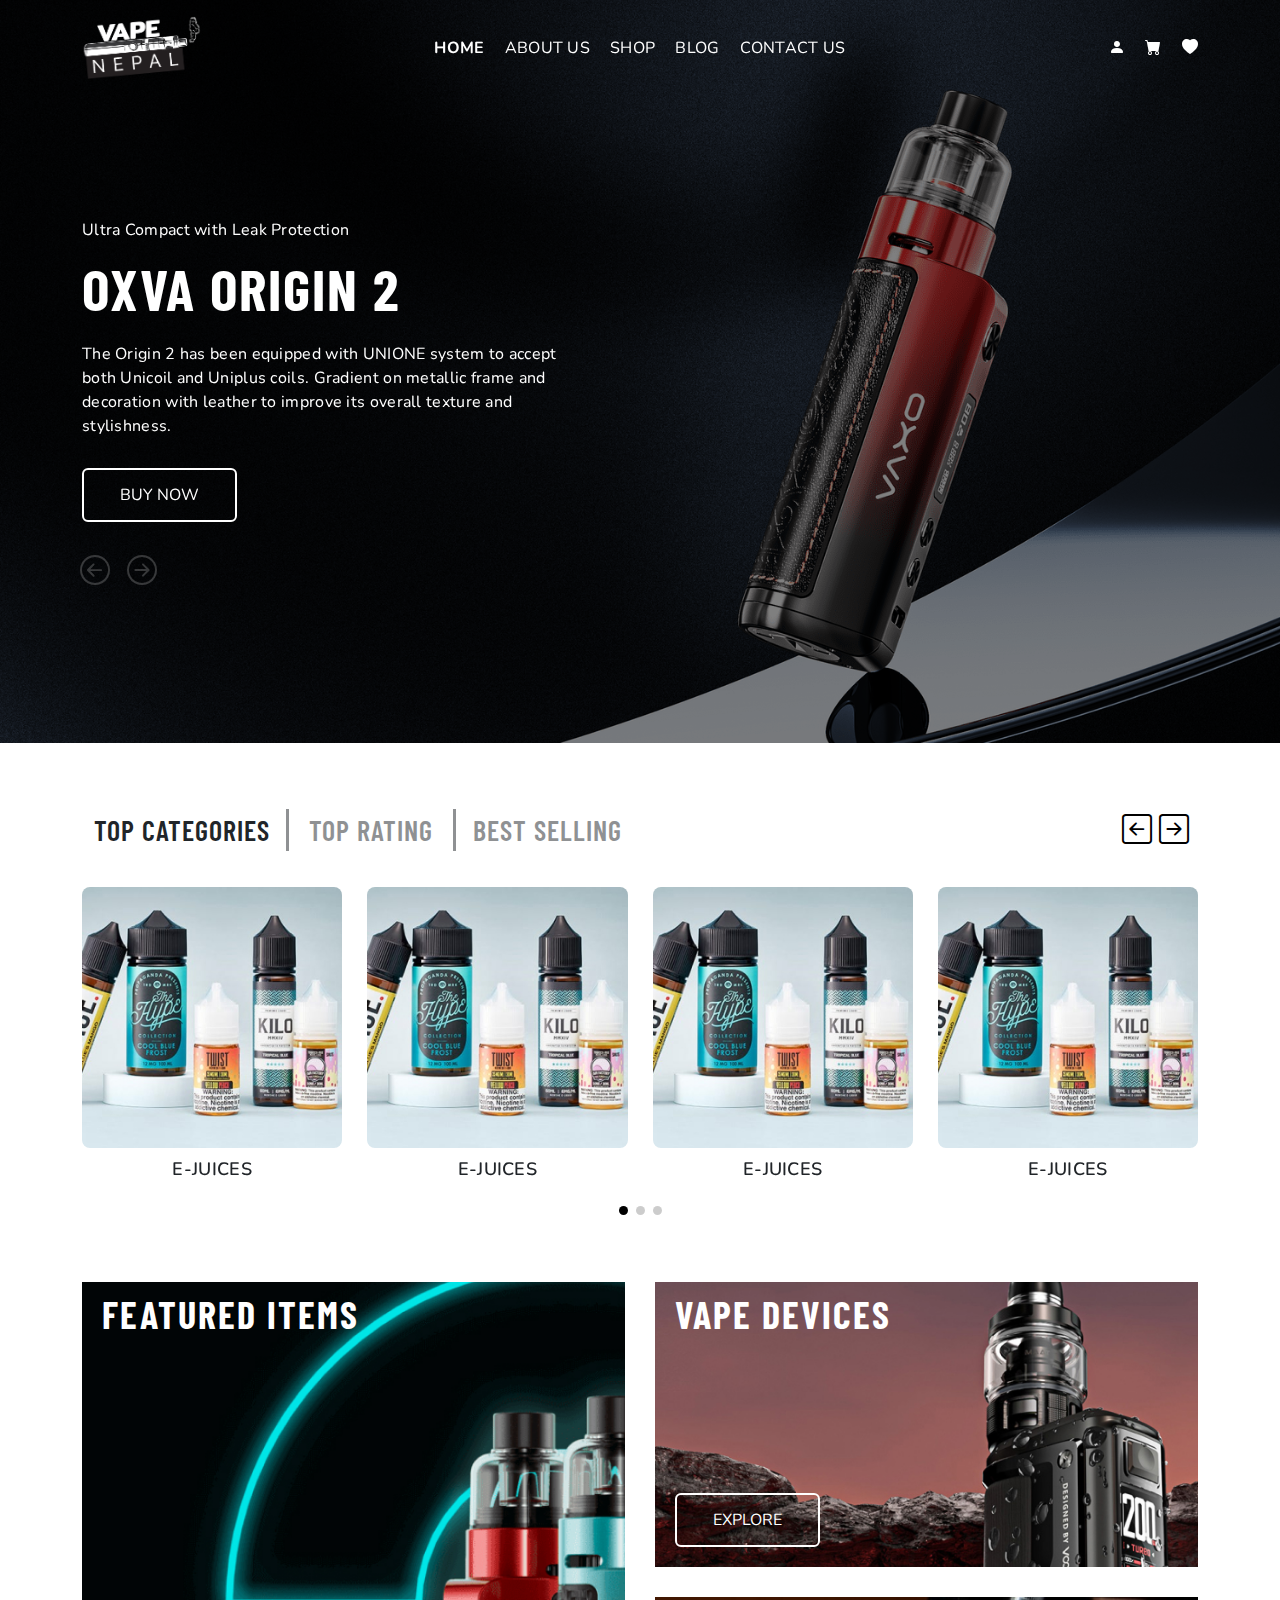
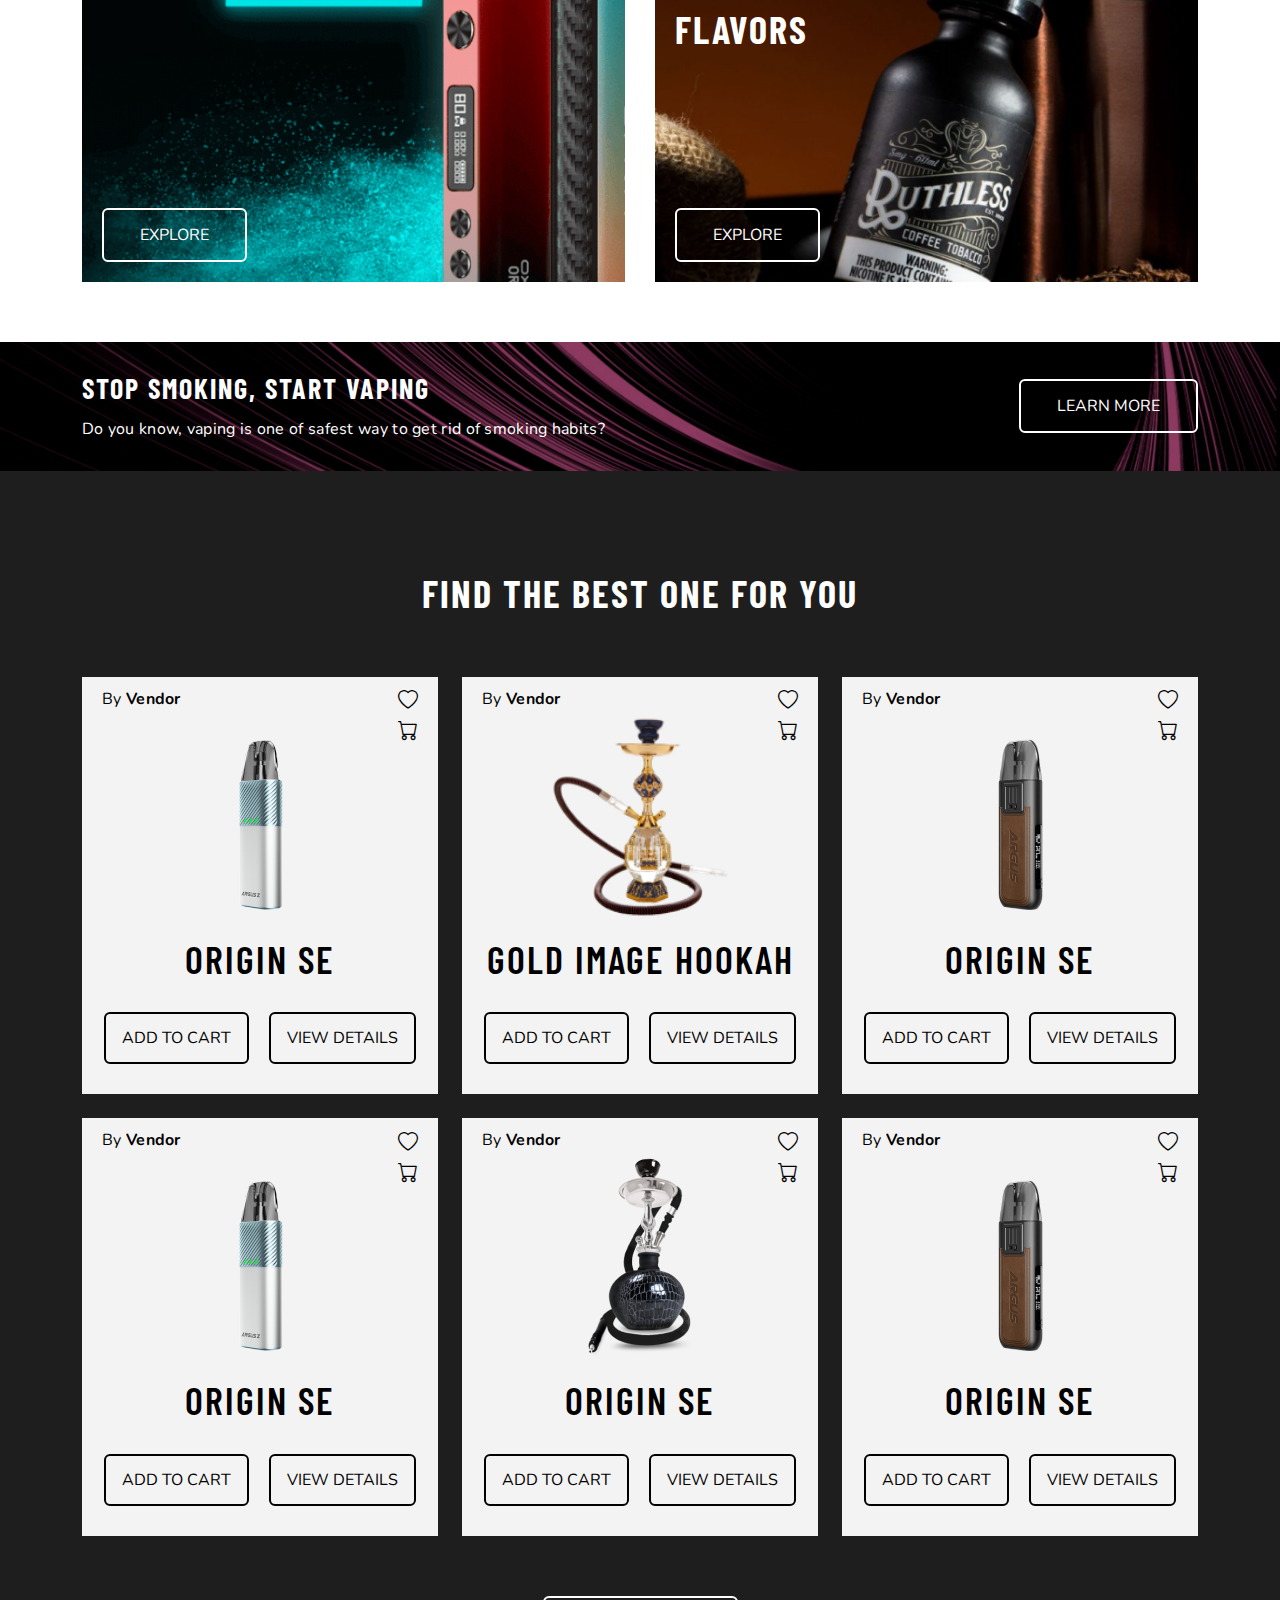
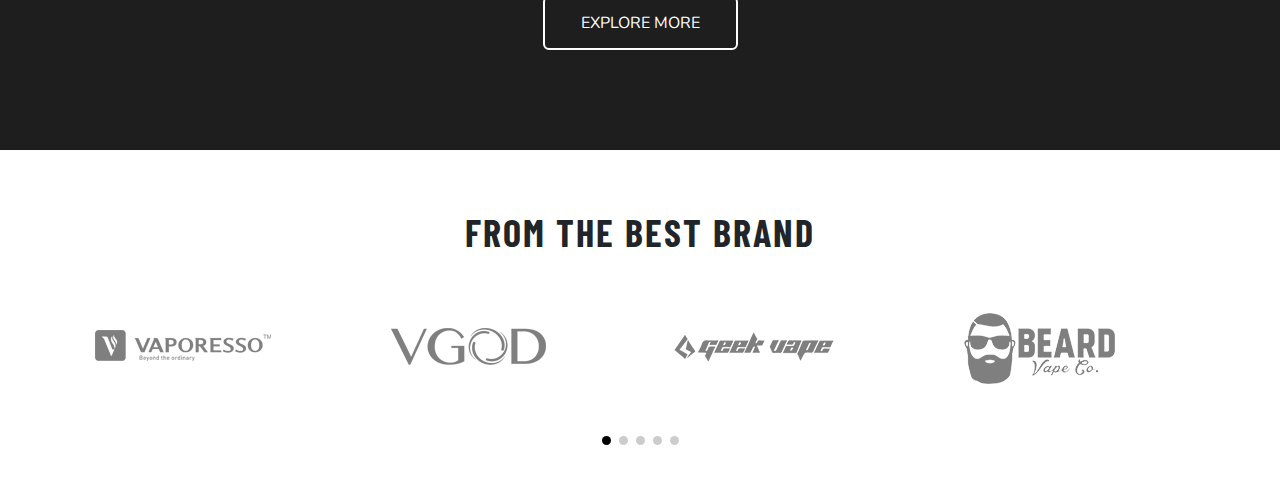
==== index.html @ 31787ed6 "[Add] Brands" ====
<!DOCTYPE html>
<html lang="en">

<head>
    <meta charset="UTF-8" />
    <meta http-equiv="X-UA-Compatible" content="IE=edge" />
    <meta name="viewport" content="width=device-width, initial-scale=1.0" />
    <title>Sisha - Home</title>

    <!-- Bootstrap CSS -->
    <link rel="stylesheet" href="/assets/css/bootstrap/bootstrap.min.css" />
    <!-- Bootsrap Icon -->
    <link rel="stylesheet" href="https://cdn.jsdelivr.net/npm/bootstrap-icons@1.10.2/font/bootstrap-icons.css" />
    <!-- Swiper Js -->
    <link rel="stylesheet" href="https://cdn.jsdelivr.net/npm/swiper/swiper-bundle.min.css" />
    <!-- Barlow Condensed Font -->
    <link href="https://fonts.googleapis.com/css2?family=Barlow+Condensed:wght@400;500;600;700;800&display=swap" rel="stylesheet" />
    <!-- Nunit Font -->
    <link href="https://fonts.googleapis.com/css2?family=Nunito:wght@400;500;600;700&display=swap" rel="stylesheet" />
    <!-- Custom CSS -->
    <link rel="stylesheet" href="/assets/css/styles.css" />
</head>

<body>
    <header>
        <section class="navbar-section">
            <div class="container">
                <div class="row navbar-section__row">
                    <div class="col-lg-3 navbar-section__logo">
                        <a href="index.html">
                            <img class="img-fluid" src="/assets/img/logo.png" alt="Sisha Logo" />
                        </a>
                    </div>
                    <!-- menu -->
                    <div class="hamburger">
                        <a class="hamburger-menu" href="javascript:void(0)"></a>
                    </div>
                    <div class="col-lg-6 navbar-section__menu d-none">
                        <ul class="list-unstyled navbar-section__menu--lists">
                            <li class="active">
                                <a href="">home</a>
                            </li>
                            <li>
                                <a href="">about us</a>
                            </li>
                            <li>
                                <a href="">shop</a>
                            </li>
                            <li>
                                <a href="">blog</a>
                            </li>
                            <li>
                                <a href="">contact us</a>
                            </li>
                        </ul>
                    </div>
                    <div class="col-lg-3 navbar-section__icons d-none">
                        <ul class="list-unstyled navbar-section__icons--lists">
                            <li>
                                <a href="">
                                    <i class="bi bi-person-fill"></i>
                                </a>
                            </li>
                            <li>
                                <a href="">
                                    <i class="bi bi-cart-fill"></i>
                                </a>
                            </li>
                            <li>
                                <a href="">
                                    <i class="bi bi-heart-fill"></i>
                                </a>
                            </li>
                        </ul>
                    </div>
                </div>
            </div>
        </section>
    </header>

    <main>
        <!-- Carousel -->
        <section class="carousel">
            <div class="swiper carousel-section">
                <div class="swiper-wrapper">
                    <div class="swiper-slide">
                        <div class="carousel-section__items">
                            <img src="/assets/img/vaping.jpg" alt="carousel-1" />
                            <div class="container">
                                <div class="carousel-section__items--content">
                                    <p class="carousel-section__items--stitle">Ultra Compact with Leak Protection</p>
                                    <h1>OXVA ORIGIN 2</h1>
                                    <p class="carousel-section__items--sparagraph">The Origin 2 has been equipped with UNIONE system to accept both Unicoil and Uniplus coils. Gradient on metallic frame and decoration with leather to improve its overall texture and stylishness.</p>
                                    <a href="">
                                        <button class="btn secondary-button">buy now</button>
                                    </a>

                                    <div class="carousel-section__items--navigation">
                                        <div class="swiper-button-prev carousel-button-prev">
                                            <i class="bi bi-arrow-left-circle"></i>
                                        </div>
                                        <div class="swiper-button-next carousel-button-next">
                                            <i class="bi bi-arrow-right-circle"></i>
                                        </div>
                                    </div>
                                </div>
                            </div>
                        </div>
                    </div>
                    <div class="swiper-slide">
                        <div class="carousel-section__items">
                            <img src="/assets/img/vape-1.jpg" alt="carousel-1" />
                            <div class="container">
                                <div class="carousel-section__items--content">
                                    <p class="carousel-section__items--stitle">Ultra Compact with Leak Protection</p>
                                    <h1>OXVA ORIGIN 2</h1>
                                    <p class="carousel-section__items--sparagraph">The Origin 2 has been equipped with UNIONE system to accept both Unicoil and Uniplus coils. Gradient on metallic frame and decoration with leather to improve its overall texture and stylishness.</p>
                                    <a href="">
                                        <button class="btn secondary-button">buy now</button>
                                    </a>

                                    <div class="carousel-section__items--navigation">
                                        <div class="swiper-button-prev carousel-button-prev">
                                            <i class="bi bi-arrow-left-circle"></i>
                                        </div>
                                        <div class="swiper-button-next carousel-button-next">
                                            <i class="bi bi-arrow-right-circle"></i>
                                        </div>
                                    </div>
                                </div>
                            </div>
                        </div>
                    </div>
                    <div class="swiper-slide">
                        <div class="carousel-section__items">
                            <img src="/assets/img/vape-2.jpg" alt="carousel-1" />
                            <div class="container">
                                <div class="carousel-section__items--content">
                                    <p class="carousel-section__items--stitle">Ultra Compact with Leak Protection</p>
                                    <h1>OXVA ORIGIN 2</h1>
                                    <p class="carousel-section__items--sparagraph">The Origin 2 has been equipped with UNIONE system to accept both Unicoil and Uniplus coils. Gradient on metallic frame and decoration with leather to improve its overall texture and stylishness.</p>
                                    <a href="">
                                        <button class="btn secondary-button">buy now</button>
                                    </a>

                                    <div class="carousel-section__items--navigation">
                                        <div class="swiper-button-prev carousel-button-prev">
                                            <i class="bi bi-arrow-left-circle"></i>
                                        </div>
                                        <div class="swiper-button-next carousel-button-next">
                                            <i class="bi bi-arrow-right-circle"></i>
                                        </div>
                                    </div>
                                </div>
                            </div>
                        </div>
                    </div>
                </div>
            </div>
        </section>
        <!-- Categories -->
        <section class="categories">
            <div class="container">
                <div class="row categories__items">
                    <div class="categories__items--title-navigation">
                        <div class="categories__items--title">
                            <button class="btn top-category active-category" type="button" data-bs-target="#collapseTopCategory" aria-expanded="true" aria-controls="collapseTopCategory">top categories</button>
                            <button class="btn top-rating inactive-category" type="button" data-bs-target="#collapseTopRating" aria-expanded="true" aria-controls="collapseTopRating">top rating</button>
                            <button class="btn best-selling inactive-category" type="button" data-bs-target="#collapseBestSelling" aria-expanded="true" aria-controls="collapseBestSelling">best selling</button>
                        </div>
                        <div class="categories__items--navigation">
                            <div class="swiper-button-prev categories-button-prev" tabindex="-1">
                                <i class="bi bi-arrow-left-square"></i>
                            </div>
                            <div class="swiper-button-next categories-button-next">
                                <i class="bi bi-arrow-right-square"></i>
                            </div>
                        </div>
                    </div>
                    <div class="categories__items--content">
                        <div class="collapse show" id="collapseTopCategory">
                            <div class="swiper top-category__carousel">
                                <div class="swiper-wrapper">
                                    <div class="swiper-slide">
                                        <div class="top-category__carousel--content">
                                            <img src="/assets/img/e-juices.jpg" alt="" class="img-fluid" />
                                            <p class="category-title">E-Juices</p>
                                        </div>
                                    </div>
                                    <div class="swiper-slide">
                                        <div class="top-category__carousel--content">
                                            <img src="/assets/img/e-juices.jpg" alt="" class="img-fluid" />
                                            <p class="category-title">E-Juices</p>
                                        </div>
                                    </div>
                                    <div class="swiper-slide">
                                        <div class="top-category__carousel--content">
                                            <img src="/assets/img/e-juices.jpg" alt="" class="img-fluid" />
                                            <p class="category-title">E-Juices</p>
                                        </div>
                                    </div>
                                    <div class="swiper-slide">
                                        <div class="top-category__carousel--content">
                                            <img src="/assets/img/e-juices.jpg" alt="" class="img-fluid" />
                                            <p class="category-title">E-Juices</p>
                                        </div>
                                    </div>
                                    <div class="swiper-slide">
                                        <div class="top-category__carousel--content">
                                            <img src="/assets/img/e-juices.jpg" alt="" class="img-fluid" />
                                            <p class="category-title">E-Juices</p>
                                        </div>
                                    </div>
                                    <div class="swiper-slide">
                                        <div class="top-category__carousel--content">
                                            <img src="/assets/img/e-juices.jpg" alt="" class="img-fluid" />
                                            <p class="category-title">E-Juices</p>
                                        </div>
                                    </div>
                                </div>
                                <div class="categories__pagination text-center"></div>
                            </div>
                        </div>
                        <div class="collapse" id="collapseTopRating">
                            <div class="swiper top-category__carousel">
                                <div class="swiper-wrapper">
                                    <div class="swiper-slide">
                                        <div class="top-category__carousel--content">
                                            <img src="/assets/img/e-juices.jpg" alt="" class="img-fluid" />
                                            <p class="category-title">E-Juices</p>
                                        </div>
                                    </div>
                                    <div class="swiper-slide">
                                        <div class="top-category__carousel--content">
                                            <img src="/assets/img/e-juices.jpg" alt="" class="img-fluid" />
                                            <p class="category-title">E-Juices</p>
                                        </div>
                                    </div>
                                    <div class="swiper-slide">
                                        <div class="top-category__carousel--content">
                                            <img src="/assets/img/e-juices.jpg" alt="" class="img-fluid" />
                                            <p class="category-title">E-Juices</p>
                                        </div>
                                    </div>
                                    <div class="swiper-slide">
                                        <div class="top-category__carousel--content">
                                            <img src="/assets/img/e-juices.jpg" alt="" class="img-fluid" />
                                            <p class="category-title">E-Juices</p>
                                        </div>
                                    </div>
                                    <div class="swiper-slide">
                                        <div class="top-category__carousel--content">
                                            <img src="/assets/img/e-juices.jpg" alt="" class="img-fluid" />
                                            <p class="category-title">E-Juices</p>
                                        </div>
                                    </div>
                                    <div class="swiper-slide">
                                        <div class="top-category__carousel--content">
                                            <img src="/assets/img/e-juices.jpg" alt="" class="img-fluid" />
                                            <p class="category-title">E-Juices</p>
                                        </div>
                                    </div>
                                </div>
                                <div class="categories__pagination text-center"></div>
                            </div>
                        </div>
                        <div class="collapse" id="collapseBestSelling">
                            <div class="swiper top-category__carousel">
                                <div class="swiper-wrapper">
                                    <div class="swiper-slide">
                                        <div class="top-category__carousel--content">
                                            <img src="/assets/img/e-juices.jpg" alt="" class="img-fluid" />
                                            <p class="category-title">E-Juices</p>
                                        </div>
                                    </div>
                                    <div class="swiper-slide">
                                        <div class="top-category__carousel--content">
                                            <img src="/assets/img/e-juices.jpg" alt="" class="img-fluid" />
                                            <p class="category-title">E-Juices</p>
                                        </div>
                                    </div>
                                    <div class="swiper-slide">
                                        <div class="top-category__carousel--content">
                                            <img src="/assets/img/e-juices.jpg" alt="" class="img-fluid" />
                                            <p class="category-title">E-Juices</p>
                                        </div>
                                    </div>
                                    <div class="swiper-slide">
                                        <div class="top-category__carousel--content">
                                            <img src="/assets/img/e-juices.jpg" alt="" class="img-fluid" />
                                            <p class="category-title">E-Juices</p>
                                        </div>
                                    </div>
                                    <div class="swiper-slide">
                                        <div class="top-category__carousel--content">
                                            <img src="/assets/img/e-juices.jpg" alt="" class="img-fluid" />
                                            <p class="category-title">E-Juices</p>
                                        </div>
                                    </div>
                                    <div class="swiper-slide">
                                        <div class="top-category__carousel--content">
                                            <img src="/assets/img/e-juices.jpg" alt="" class="img-fluid" />
                                            <p class="category-title">E-Juices</p>
                                        </div>
                                    </div>
                                </div>
                                <div class="categories__pagination text-center"></div>
                            </div>
                        </div>
                    </div>
                </div>
            </div>
        </section>
        <!-- Options -->
        <section class="options">
            <div class="container">
                <div class="options__content">
                    <div class="options__content--featured options__content--item">
                        <img class="img-fluid" src="/assets/img/featured.jpg" alt="" />
                        <div class="options__content--item-top">
                            <h2>featured items</h2>
                        </div>
                        <div class="options__content--item-bottom">
                            <a href="">
                                <button class="btn secondary-button">Explore</button>
                            </a>
                        </div>
                    </div>
                    <div class="options__content--device options__content--item">
                        <img class="img-fluid" src="/assets/img/device.jpg" alt="" />
                        <div class="options__content--item-top">
                            <h2>vape devices</h2>
                        </div>
                        <div class="options__content--item-bottom">
                            <a href="">
                                <button class="btn secondary-button">Explore</button>
                            </a>
                        </div>
                    </div>
                    <div class="options__content--flavors options__content--item">
                        <img class="img-fluid" src="/assets/img/falvors.jpg" alt="" />
                        <div class="options__content--item-top">
                            <h2>flavors</h2>
                        </div>
                        <div class="options__content--item-bottom">
                            <a href="">
                                <button class="btn secondary-button">Explore</button>
                            </a>
                        </div>
                    </div>
                </div>
            </div>
        </section>
        <!-- Banner -->
        <section class="banner">
            <div class="container">
                <div class="row">
                    <div class="col-lg-8 banner__content--items">
                        <h3 class="banner__content--items-h3">stop smoking, start vaping</h3>
                        <p class="banner__content--items-p">Do you know, vaping is one of safest way to get rid of smoking habits? </p>
                    </div>
                    <div class="col-lg-4 banner__content--items banner__content--button">
                        <a class="banner__content--button-link" href="">
                            <button class="btn secondary-button">Learn More</button>
                        </a>
                    </div>
                </div>
            </div>
        </section>
        <!-- Best -->
        <section class="best">
            <div class="container">
                <div class="row">
                    <div class="best__header text-center">
                        <h2>find the best one for you</h2>
                    </div>
                </div>
                <div class="row best__content">
                    <div class="col-lg-4 col-md-6">
                        <div class="best__item">
                            <div class="best__item--top">
                                <div class="best__item--top-left">
                                    <p>By <a href=""><b>Vendor</b></a></p>
                                </div>
                                <div class="best__item--top-right">
                                    <i class="bi bi-heart"></i>
                                    <i class="bi bi-cart"></i>
                                </div>
                            </div>
                            <a href="">
                                <img class="img-fluid" src="/assets/img/origin-se.png" alt="">
                            </a>
                            <div class="best__item--title">
                                <h2>Origin Se</h2>
                            </div>
                            <div class="best__item--buttons">
                                <a href="">
                                    <button class="btn primary-button">Add to Cart</button>
                                </a>
                                <a href="">
                                    <button class="btn primary-button">View Details</button>
                                </a>
                            </div>
                        </div>
                    </div>
                    <div class="col-lg-4 col-md-6">
                        <div class="best__item">
                            <div class="best__item--top">
                                <div class="best__item--top-left">
                                    <p>By <a href=""><b>Vendor</b></a></p>
                                </div>
                                <div class="best__item--top-right">
                                    <i class="bi bi-heart"></i>
                                    <i class="bi bi-cart"></i>
                                </div>
                            </div>
                            <a href="">
                                <img class="img-fluid" src="/assets/img/gold.png" alt="">
                            </a>
                            <div class="best__item--title">
                                <h2>Gold Image Hookah</h2>
                            </div>
                            <div class="best__item--buttons">
                                <a href="">
                                    <button class="btn primary-button">Add to Cart</button>
                                </a>
                                <a href="">
                                    <button class="btn primary-button">View Details</button>
                                </a>
                            </div>
                        </div>
                    </div>
                    <div class="col-lg-4 col-md-6">
                        <div class="best__item">
                            <div class="best__item--top">
                                <div class="best__item--top-left">
                                    <p>By <a href=""><b>Vendor</b></a></p>
                                </div>
                                <div class="best__item--top-right">
                                    <i class="bi bi-heart"></i>
                                    <i class="bi bi-cart"></i>
                                </div>
                            </div>
                            <a href="">
                                <img class="img-fluid" src="/assets/img/se.png" alt="">
                            </a>
                            <div class="best__item--title">
                                <h2>Origin Se</h2>
                            </div>
                            <div class="best__item--buttons">
                                <a href="">
                                    <button class="btn primary-button">Add to Cart</button>
                                </a>
                                <a href="">
                                    <button class="btn primary-button">View Details</button>
                                </a>
                            </div>
                        </div>
                    </div>
                    <div class="col-lg-4 col-md-6">
                        <div class="best__item">
                            <div class="best__item--top">
                                <div class="best__item--top-left">
                                    <p>By <a href=""><b>Vendor</b></a></p>
                                </div>
                                <div class="best__item--top-right">
                                    <i class="bi bi-heart"></i>
                                    <i class="bi bi-cart"></i>
                                </div>
                            </div>
                            <a href="">
                                <img class="img-fluid" src="/assets/img/origin-se.png" alt="">
                            </a>
                            <div class="best__item--title">
                                <h2>Origin Se</h2>
                            </div>
                            <div class="best__item--buttons">
                                <a href="">
                                    <button class="btn primary-button">Add to Cart</button>
                                </a>
                                <a href="">
                                    <button class="btn primary-button">View Details</button>
                                </a>
                            </div>
                        </div>
                    </div>
                    <div class="col-lg-4 col-md-6">
                        <div class="best__item">
                            <div class="best__item--top">
                                <div class="best__item--top-left">
                                    <p>By <a href=""><b>Vendor</b></a></p>
                                </div>
                                <div class="best__item--top-right">
                                    <i class="bi bi-heart"></i>
                                    <i class="bi bi-cart"></i>
                                </div>
                            </div>
                            <a href="">
                                <img class="img-fluid" src="/assets/img/skin.png" alt="">
                            </a>
                            <div class="best__item--title">
                                <h2>Origin Se</h2>
                            </div>
                            <div class="best__item--buttons">
                                <a href="">
                                    <button class="btn primary-button">Add to Cart</button>
                                </a>
                                <a href="">
                                    <button class="btn primary-button">View Details</button>
                                </a>
                            </div>
                        </div>
                    </div>
                    <div class="col-lg-4 col-md-6">
                        <div class="best__item">
                            <div class="best__item--top">
                                <div class="best__item--top-left">
                                    <p>By <a href=""><b>Vendor</b></a></p>
                                </div>
                                <div class="best__item--top-right">
                                    <i class="bi bi-heart"></i>
                                    <i class="bi bi-cart"></i>
                                </div>
                            </div>
                            <a href="">
                                <img class="img-fluid" src="/assets/img/se.png" alt="">
                            </a>
                            <div class="best__item--title">
                                <h2>Origin Se</h2>
                            </div>
                            <div class="best__item--buttons">
                                <a href="">
                                    <button class="btn primary-button">Add to Cart</button>
                                </a>
                                <a href="">
                                    <button class="btn primary-button">View Details</button>
                                </a>
                            </div>
                        </div>
                    </div>
                </div>
                <div class="row">
                    <div class="best__button text-center">
                        <a href="">
                            <button class="btn secondary-button">Explore More</button>
                        </a>
                    </div>
                </div>
            </div>
        </section>
        <!-- Brands -->
        <section class="brands">
            <div class="container">
                <div class="brands__title text-center">
                    <h2>From the best brand</h2>
                </div>
                <div class="swiper brandsList">
                    <div class="swiper-wrapper">
                        <div class="swiper-slide">
                            <div class="brands__content--logo">
                                <img class="img-fluid" src="/assets/img/vaporesso.png" alt="">
                            </div>
                        </div>
                        <div class="swiper-slide">
                            <div class="brands__content--logo">
                                <img class="img-fluid" src="/assets/img/vgod.png" alt="">
                            </div>
                        </div>
                        <div class="swiper-slide">
                            <div class="brands__content--logo">
                                <img class="img-fluid" src="/assets/img/geekvape.png" alt="">
                            </div>
                        </div>
                        <div class="swiper-slide">
                            <div class="brands__content--logo">
                                <img class="img-fluid" src="/assets/img/beard-vape.png" alt="">
                            </div>
                        </div>
                        <div class="swiper-slide">
                            <div class="brands__content--logo">
                                <img class="img-fluid" src="/assets/img/vaporesso.png" alt="">
                            </div>
                        </div>
                        <div class="swiper-slide">
                            <div class="brands__content--logo">
                                <img class="img-fluid" src="/assets/img/vgod.png" alt="">
                            </div>
                        </div>
                        <div class="swiper-slide">
                            <div class="brands__content--logo">
                                <img class="img-fluid" src="/assets/img/geekvape.png" alt="">
                            </div>
                        </div>
                        <div class="swiper-slide">
                            <div class="brands__content--logo">
                                <img class="img-fluid" src="/assets/img/beard-vape.png" alt="">
                            </div>
                        </div>
                    </div>
                    <div class="swiper-pagination brands__pagination"></div>
                </div>
            </div>
        </section>
    </main>

    <footer></footer>

    <!-- Bootstrap Js -->
    <script src="/assets/js/bootstrap/bootstrap.bundle.min.js"></script>
    <!-- Swiper JS -->
    <script src="https://cdn.jsdelivr.net/npm/swiper/swiper-bundle.min.js"></script>
    <!-- Custom Js -->
    <script>
        // Carousel JS
        var swiper = new Swiper(".carousel-section", {
            spaceBetween: 0,
            loop: true,
            autoplay: {
                delay: 2500,
                disableOnInteraction: false,
            },
            navigation: {
                nextEl: ".carousel-button-next",
                prevEl: ".carousel-button-prev",
            },
            pagination: {
                el: ".swiper-pagination",
                clickable: true,
            },
        });
        // Collapse JS
        const topCategory = document.querySelector(".top-category");
        const topRating = document.querySelector(".top-rating");
        const bestSelling = document.querySelector(".best-selling");
        const collapseTopCategory = document.getElementById("collapseTopCategory");
        const collapseTopRating = document.getElementById("collapseTopRating");
        const collapseBestSelling = document.getElementById("collapseBestSelling");
        topCategory.addEventListener("click", () => {
            [collapseTopRating, collapseBestSelling].forEach((item) => {
                item.classList.remove("show");
            });
            collapseTopCategory.classList.add("show");
            topCategory.classList.add("active-category");
            topCategory.classList.remove("inactive-category");
            [topRating, bestSelling].forEach((item) => {
                item.classList.remove("active-category");
                item.classList.add("inactive-category");
            });
        });
        topRating.addEventListener("click", () => {
            [collapseTopCategory, collapseBestSelling].forEach((item) => {
                item.classList.remove("show");
            });
            collapseTopRating.classList.add("show");
            topRating.classList.add("active-category");
            topRating.classList.remove("inactive-category");
            [topCategory, bestSelling].forEach((item) => {
                item.classList.remove("active-category");
                item.classList.add("inactive-category");
            });
        });
        bestSelling.addEventListener("click", () => {
            [collapseTopCategory, collapseTopRating].forEach((item) => {
                item.classList.remove("show");
            });
            collapseBestSelling.classList.add("show");
            bestSelling.classList.add("active-category");
            bestSelling.classList.remove("inactive-category");
            [topCategory, topRating].forEach((item) => {
                item.classList.remove("active-category");
                item.classList.add("inactive-category");
            });
        });
        // Category Carosuel JS
        var swiper = new Swiper(".top-category__carousel", {
            slidesPerView: 1,
            spaceBetween: 25,
            pagination: {
                el: ".categories__pagination",
                clickable: true,
            },
            navigation: {
                nextEl: ".categories-button-next",
                prevEl: ".categories-button-prev",
            },
            breakpoints: {
                319: {
                    slidesPerView: 2,
                    spaceBetween: 20,
                },
                768: {
                    slidesPerView: 2,
                    spaceBetween: 25,
                },
                1024: {
                    slidesPerView: 3,
                    spaceBetween: 25,
                },
                1200: {
                    slidesPerView: 4,
                    spaceBetween: 25,
                },
            },
        });

        // Brand Carousel JS
        var swiper = new Swiper(".brandsList", {
            slidesPerView: 1,
            spaceBetween: 25,
            autoplay: {
                delay: 2500,
                disableOnInteraction: false,
            },
            pagination: {
                el: ".brands__pagination",
                clickable: true,
            },
            breakpoints: {
                319: {
                    slidesPerView: 2,
                    spaceBetween: 20,
                },
                768: {
                    slidesPerView: 2,
                    spaceBetween: 25,
                },
                1024: {
                    slidesPerView: 3,
                    spaceBetween: 25,
                },
                1200: {
                    slidesPerView: 4,
                    spaceBetween: 25,
                },
            },
        });
    </script>

    <!-- Navbar JS -->
    <script src="/assets/js/navbar.js"></script>
</body>

</html>

</html>
</script>

<!-- Navbar JS -->
<script src="/assets/js/navbar.js"></script>
</body>

</html>

</html>
---- assets/css/styles.css ----
:root {
    --primary-color: #000;
    --secondary-color: #fff;
    --background-color: #1E1E1E;
    /* font */
    --header-font: 'Barlow Condensed';
    --paragraph-font: 'Nunito';
    /* section */
    --section-gap: 100px 0px;
    /* button style */
    --primary-button--stroke: 2px solid var(--primary-color);
    --primary-button--color: var(--primary-color);
    --secondary-button--color: var(--secondary-color);
    --secondary-button--stroke: 2px solid var(--secondary-color);
    --button--background: transparent;
}

body {
    letter-spacing: 0.3px;
    font-family: var(--paragraph-font);
}

h1,
h2,
h3,
h4,
h5,
h6 {
    text-transform: uppercase;
    font-family: var(--header-font);
    margin: 0;
    font-weight: 700;
    letter-spacing: 2px;
}

h1 {
    font-size: 58px;
}

h2 {
    font-size: 38px;
}

a,
a:focus-visible {
    outline: 0;
    text-decoration: none;
}

p {
    margin: 0;
}

ul {
    margin: 0;
}

.btn,
.btn:active,
.btn:focus-visible {
    outline: 0;
    border: none;
}

.primary-button {
    padding: 13px 36px;
    text-transform: uppercase;
    border: var(--primary-button--stroke);
    color: var(--primary-button--color);
}

.primary-button:hover {
    background-color: var(--primary-color);
    color: var(--secondary-button--color);
    border: var(--primary-button--stroke);
}

@media(max-width: 767px) {
    .primary-button {
        padding: 7px 16px;
    }
}

.secondary-button {
    padding: 13px 36px;
    text-transform: uppercase;
    border: var(--secondary-button--stroke);
    color: var(--secondary-button--color);
}

.secondary-button:hover {
    background-color: var(--secondary-color);
    color: var(--primary-button--color);
    border: var(--secondary-button--stroke);
}

@media(max-width: 767px) {
    .secondary-button {
        padding: 7px 16px;
    }
}


/* navbar section */

.navbar-section {
    padding: 16px 0px;
    position: relative;
    z-index: 2;
}

.navbar-section .navbar-section__row a {
    color: var(--secondary-color);
    text-transform: uppercase;
}

.navbar-section .navbar-section__row a:hover {
    color: var(--secondary-color);
    text-transform: uppercase;
}

.navbar-section .navbar-section__row .navbar-section__menu,
.navbar-section__icons {
    margin: auto 0;
}

.navbar-section .navbar-section__row .navbar-section__menu .navbar-section__menu--lists,
.navbar-section__icons--lists {
    display: flex;
    column-gap: 20px;
}

.navbar-section .navbar-section__row .navbar-section__menu .navbar-section__menu--lists {
    justify-content: center;
}

.navbar-section .navbar-section__row .navbar-section__icons .navbar-section__icons--lists {
    justify-content: end;
}

.navbar-section .navbar-section__row .active a {
    font-weight: 700;
}

.navbar-section .navbar-section__row .navbar-section__logo img {
    max-width: 120px;
}

.hamburger {
    position: absolute;
    cursor: pointer;
}

.hamburger-menu {
    width: 30px;
    height: 3px;
    background-color: #fff;
    margin: auto 0;
    border-radius: 15px;
    z-index: 1000;
    cursor: pointer;
    transition: all 0.2s ease-in-out;
}

.hamburger-menu::before,
.hamburger-menu::after {
    content: '';
    width: 30px;
    height: 3px;
    background-color: #fff;
    position: absolute;
    border-radius: 15px;
    transition: 0.25s ease-in-out;
}

.hamburger-menu::before {
    transform: translateY(-9px);
}

.hamburger-menu::after {
    transform: translateY(9px);
}

.animate-menu {
    transition: all 0.2s ease-in-out;
    background-color: transparent;
}

.animate-menu::before {
    transform: rotate(-45deg);
}

.animate-menu::after {
    transform: rotate(45deg);
}

@media(max-width: 576px) {
    .hamburger {
        top: 23px;
        right: 0px;
        width: 55px;
        height: 40px;
    }
    .navbar-section .hamburger-menu {
        display: grid;
        position: relative;
        top: 18px;
    }
    .navbar-section .navbar-section__row .navbar-section__logo img {
        max-width: 100px;
    }
}

@media (min-width:577px) and (max-width:767px) {
    .hamburger {
        top: 23px;
        right: 70px;
        width: 55px;
        height: 40px;
    }
    .navbar-section .hamburger-menu {
        display: grid;
        position: relative;
        top: 18px;
    }
    .navbar-section .navbar-section__row .navbar-section__logo img {
        max-width: 125px;
    }
}

@media (min-width: 768px) and (max-width: 991px) {
    .hamburger {
        top: 23px;
        right: 100px;
        width: 55px;
        height: 40px;
    }
    .navbar-section .hamburger-menu {
        display: grid;
        position: relative;
        top: 18px;
    }
    .navbar-section .navbar-section__row .navbar-section__logo img {
        max-width: 150px;
    }
}

@media(min-width: 992px) and (max-width: 1399px) {
    .navbar-section .hamburger {
        display: none;
    }
    .navbar-section .navbar-section__row .navbar-section__menu,
    .navbar-section__icons {
        display: block !important;
    }
}

@media (min-width: 1400px) {
    .navbar-section .hamburger {
        display: none;
    }
    .navbar-section .navbar-section__row .navbar-section__menu,
    .navbar-section__icons {
        display: block !important;
    }
}


/* Carousel */

.carousel {
    margin-top: -103px;
    background-color: var(--primary-color);
}

.carousel .carousel-section .carousel-section__items {
    position: relative;
}

.carousel .carousel-section img {
    width: 100%;
    object-fit: cover;
    object-position: center;
    opacity: 0.5;
}

.carousel .carousel-section .carousel-section__items .carousel-section__items--content {
    top: 30%;
    color: #fff;
    max-width: 500px;
    position: absolute;
    line-height: 1.5;
}

.carousel .carousel-section .carousel-section__items .carousel-section__items--content h1 {
    padding: 12px 0px 18px;
}

.carousel .carousel-section .carousel-section__items .carousel-section__items--content .carousel-section__items--content--stitle,
.carousel-section__items--content--sparagraph {
    padding-right: 5px;
}

.carousel .carousel-section__items--sparagraph {
    padding-bottom: 30px;
}

.carousel .carousel-section .carousel-section__items--content .carousel-section__items--navigation {
    display: flex;
    column-gap: 20px;
}

.carousel .carousel-section .carousel-section__items--content .carousel-section__items--navigation .carousel-button-next,
.carousel-button-prev {
    position: relative;
    color: var(--secondary-color);
    opacity: 0.2;
    transition: all 0.2s ease-in-out;
}

.carousel .carousel-section .carousel-section__items--content .carousel-section__items--navigation .carousel-button-next:hover,
.carousel-button-prev:hover {
    opacity: 1;
    transition: all 0.2s ease-in-out;
}

.carousel .carousel-section .carousel-section__items--content .carousel-section__items--navigation .carousel-button-next::after,
.carousel-button-prev::after {
    content: '';
}

@media(max-width: 767px) {
    .carousel {
        margin-top: -100px;
    }
    .carousel .carousel-section img {
        height: 650px;
    }
    .carousel .carousel-section .carousel-section__items .carousel-section__items--content {
        top: 27%;
    }
    .carousel .carousel-section .carousel-section__items .carousel-section__items--content h1 {
        font-size: 38px;
    }
    .carousel .carousel-section .carousel-section__items .carousel-section__items--content a button {
        margin-top: 18px;
    }
    .carousel .carousel-section .carousel-section__items--content .carousel-section__items--navigation {
        margin-top: 30px;
    }
    .carousel .carousel-section .carousel-section__items--content .carousel-section__items--navigation .carousel-button-next,
    .carousel-button-prev {
        top: 15px;
        left: 0;
        font-size: 28px;
    }
}

@media(min-width: 768px) and (max-width: 991px) {
    .carousel {
        margin-top: -112px;
    }
    .carousel .carousel-section img {
        height: 700px;
    }
    .carousel .carousel-section .carousel-section__items .carousel-section__items--content {
        top: 27%;
    }
    .carousel .carousel-section .carousel-section__items--content .carousel-section__items--navigation {
        margin-top: 30px;
    }
    .carousel .carousel-section .carousel-section__items--content .carousel-section__items--navigation .carousel-button-next,
    .carousel-button-prev {
        top: 20px;
        left: 0;
        font-size: 28px;
    }
}

@media(min-width: 992px) and (max-width: 1199px) {
    .carousel .carousel-section img {
        height: 750px;
    }
    .carousel .carousel-section .carousel-section__items .carousel-section__items--content {
        top: 30%;
    }
    .carousel .carousel-section .carousel-section__items--content .carousel-section__items--navigation {
        margin-top: 30px;
    }
    .carousel .carousel-section .carousel-section__items--content .carousel-section__items--navigation .carousel-button-next,
    .carousel-button-prev {
        top: 20px;
        left: 0;
        font-size: 30px;
    }
}

@media(min-width: 1200px) {
    .carousel .carousel-section img {
        height: 750px;
    }
    .carousel .carousel-section .carousel-section__items--content .carousel-section__items--navigation {
        margin-top: 30px;
    }
    .carousel .carousel-section .carousel-section__items--content .carousel-section__items--navigation .carousel-button-next,
    .carousel-button-prev {
        top: 20px;
        left: 0;
        font-size: 30px;
    }
}


/* Categories */

.categories {
    padding: 60px 0px 0px;
}

.active-category {
    opacity: 1;
    transition: all 0.2s ease-in-out;
}

.inactive-category {
    opacity: 0.5;
    transition: all 0.2s ease-in-out;
}

.categories .categories__items .categories__items--title {
    padding: 0;
}

.categories .categories__items .categories__items--title .btn {
    font-size: 28px;
    font-weight: 600;
    font-family: var(--header-font);
    text-transform: uppercase;
    letter-spacing: 1px;
}

.categories .categories__items--content {
    padding: 30px 12px;
}

.categories .categories__items .top-category__carousel--content img {
    border-radius: 8px;
}

.categories .categories__items .top-rating {
    border: solid;
    border-width: 0px 3px 0px 3px;
    border-radius: 0;
    padding: 0px 20px;
}

.categories .categories__items .categories__items--title-navigation {
    display: flex;
    justify-content: space-between;
}

.categories .categories__items .categories__items--navigation {
    display: flex;
    column-gap: 30px;
}

.categories .categories-button-prev,
.categories-button-next {
    color: #000;
    position: relative;
    font-size: 30px;
}

.categories .categories-button-prev::after,
.categories-button-next::after {
    content: '';
}

.categories .categories__items .show {
    transition: all 0.5s ease-in-out;
}

.categories .categories__items .collapse:not(.show) {
    transition: all 0.5s ease-in-out;
    visibility: hidden;
    opacity: 0;
    display: table-column;
}

.categories .category-title {
    font-size: 18px;
    text-align: center;
    font-weight: 600;
    text-transform: uppercase;
    padding-top: 8px;
}

.categories .categories__pagination {
    margin-top: 15px;
}

.categories .swiper-pagination-bullet {
    width: 9px;
    height: 9px;
}

.categories .swiper-pagination-bullet-active {
    background-color: #000;
}

@media (max-width: 312px) {
    .categories {
        padding: 30px 0px 15px;
    }
    .categories .categories__items .categories__items--title .btn {
        font-size: 20px;
        padding: 0px;
    }
    .categories .categories__items .top-rating {
        border: none;
    }
    .categories .categories__items--content {
        padding: 20px 12px 0px;
    }
}

@media (min-width: 313px) and (max-width: 567px) {
    .categories {
        padding: 30px 0px;
    }
    .categories .categories__items .categories__items--title {
        max-width: 252px;
    }
    .categories .categories__items .categories__items--title .btn {
        font-size: 28px;
        border: 0;
        padding: 6px 12px 0 0;
    }
    .categories .categories__items--content {
        padding: 20px 12px;
    }
}


/* Options */

.options {
    padding: 30px 0px 60px;
}

.options img {
    width: 100%;
    height: 100%;
}

.options .options__content {
    display: grid;
    grid-template-rows: 1fr 1fr;
    grid-template-columns: 1fr 1fr;
    column-gap: 30px;
    row-gap: 30px;
}

.options .options__content--featured {
    grid-row-start: 1;
    grid-column-start: 1;
    grid-row-end: 3;
    grid-column-end: 2;
}

.options .options__content .options__content--item {
    position: relative;
}

.options .options__content--featured img {
    max-height: 600px;
    object-fit: cover;
    object-position: center;
}

.options .options__content--item .options__content--item-top {
    top: 10px;
    left: 20px;
    position: absolute;
}

.options .options__content--item h2 {
    color: var(--secondary-color);
}

.options .options__content--item .options__content--item-bottom {
    bottom: 20px;
    left: 20px;
    position: absolute;
}

.options .options__content--device {
    grid-row-start: 1;
    grid-column-start: 2;
    grid-row-end: 2;
    grid-column-end: 3;
    position: relative;
}

.options .options__content--device img {
    max-height: 285px;
    object-fit: cover;
    object-position: center;
}

.options .options__content--flavors {
    grid-row-start: 2;
    grid-column-start: 2;
    grid-row-end: 3;
    grid-column-end: 3;
    position: relative;
}

.options .options__content--flavors img {
    max-height: 285px;
    object-fit: cover;
    object-position: center;
}

@media(max-width:991px) {
    .options {
        padding: 15px 0px 30px;
    }
    .options .options__content {
        display: flex;
        flex-direction: column;
        row-gap: 10px;
    }
    .options .options__content--item h2 {
        font-size: 30px;
    }
}


/* Banner */

.banner {
    padding: 30px 0px;
    background-image: url('/assets/img/banner-bg.jpg');
    background-repeat: no-repeat;
    background-position: top;
    background-size: cover;
}

.banner .banner__content--items>.banner__content--items-h3,
.banner__content--items-p {
    color: var(--secondary-color);
}

.banner .banner__content--items .banner__content--items-p {
    padding-top: 12px;
}

.banner .banner__content--button-link {
    color: inherit;
}

.banner .banner__content--button {
    margin: auto;
    display: flex;
    justify-content: end;
}

@media(max-width: 767px) {
    .banner {
        text-align: center;
    }
    .banner .banner__content--button {
        padding-top: 16px;
        justify-content: center;
    }
}


/* Best */

.best {
    padding: var(--section-gap);
    color: var(--secondary-color);
    background-color: var(--background-color);
}

.best .best__content {
    padding-top: 60px;
    row-gap: 24px;
}

.best .best__item {
    padding: 30px 0px;
    text-align: center;
    position: relative;
    color: var(--primary-color);
    background-color: #F3F3F3;
}

.best .best__item img {
    width: 220px;
    height: 220px;
    cursor: pointer;
    transition: all 0.2s ease-in-out;
}

.best .best__item img:hover {
    transform: scale(1.1);
    transition: all 0.2s ease-in-out;
}

.best .best__item .best__item--title h2 {
    font-weight: 600;
}

.best .best__item .best__item--top-left {
    position: absolute;
    top: 10px;
    left: 20px;
}

.best .best__item .best__item--top-left a {
    color: inherit;
}

.best .best__item .best__item--top-right {
    position: absolute;
    top: 10px;
    right: 20px;
    display: flex;
    flex-direction: column;
    font-size: 20px;
}

.best .best__item .best__item--top-right .bi {
    cursor: pointer;
}

.best .best__item .best__item--title {
    padding: 10px 0px 30px;
}

.best .best__item .best__item--buttons {
    display: flex;
    gap: 20px;
    justify-content: center;
}

.best .best__item .best__item--buttons .primary-button {
    padding: 12px 16px;
}

.best .best__button {
    padding-top: 60px;
}

@media(max-width: 567px) {
    .best {
        padding: 30px 0px;
    }
    .best .best__content {
        padding-top: 30px;
    }
    .best .best__item {
        padding: 30px 16px;
    }
    .best .best__item img {
        width: 150px;
        height: 150px;
    }
    .best .best__item .best__item--title {
        padding: 10px 0px 20px;
    }
    .best .best__item .best__item--title h2 {
        font-size: 30px;
    }
    .best .best__item .best__item--buttons {
        flex-direction: column;
    }
    .best .best__button {
        padding-top: 30px;
    }
}

@media(min-width:568px) and (max-width: 991px) {
    .best {
        padding: 30px 0px;
    }
    .best .best__content {
        padding-top: 30px;
    }
    .best .best__button {
        padding-top: 30px;
    }
}

@media (min-width: 992px) and (max-width: 1199px) {
    .best {
        padding: 40px 0px;
    }
    .best .best__content {
        padding-top: 40px;
    }
    .best .best__item .best__item--title {
        padding: 10px 0px;
    }
    .best .best__item .best__item--buttons {
        flex-direction: column;
    }
    .best .best__button {
        padding-top: 40px;
    }
}


/* Brands */

.brands {
    padding: 60px 0px 30px;
}

.brands .brandsList {
    padding-top: 40px;
}

.brands .brandsList .brands__content--logo img {
    opacity: 0.5;
    transition: all 0.2s ease-in-out;
}

.brands .brandsList .brands__content--logo img:hover {
    opacity: 1;
    cursor: pointer;
    transition: all 0.2s ease-in-out;
}

.brands .brands__pagination {
    padding-top: 40px;
    position: relative;
}

.brands .swiper-pagination-bullet {
    width: 9px;
    height: 9px;
}

.brands .swiper-pagination-bullet-active {
    background-color: #000;
}
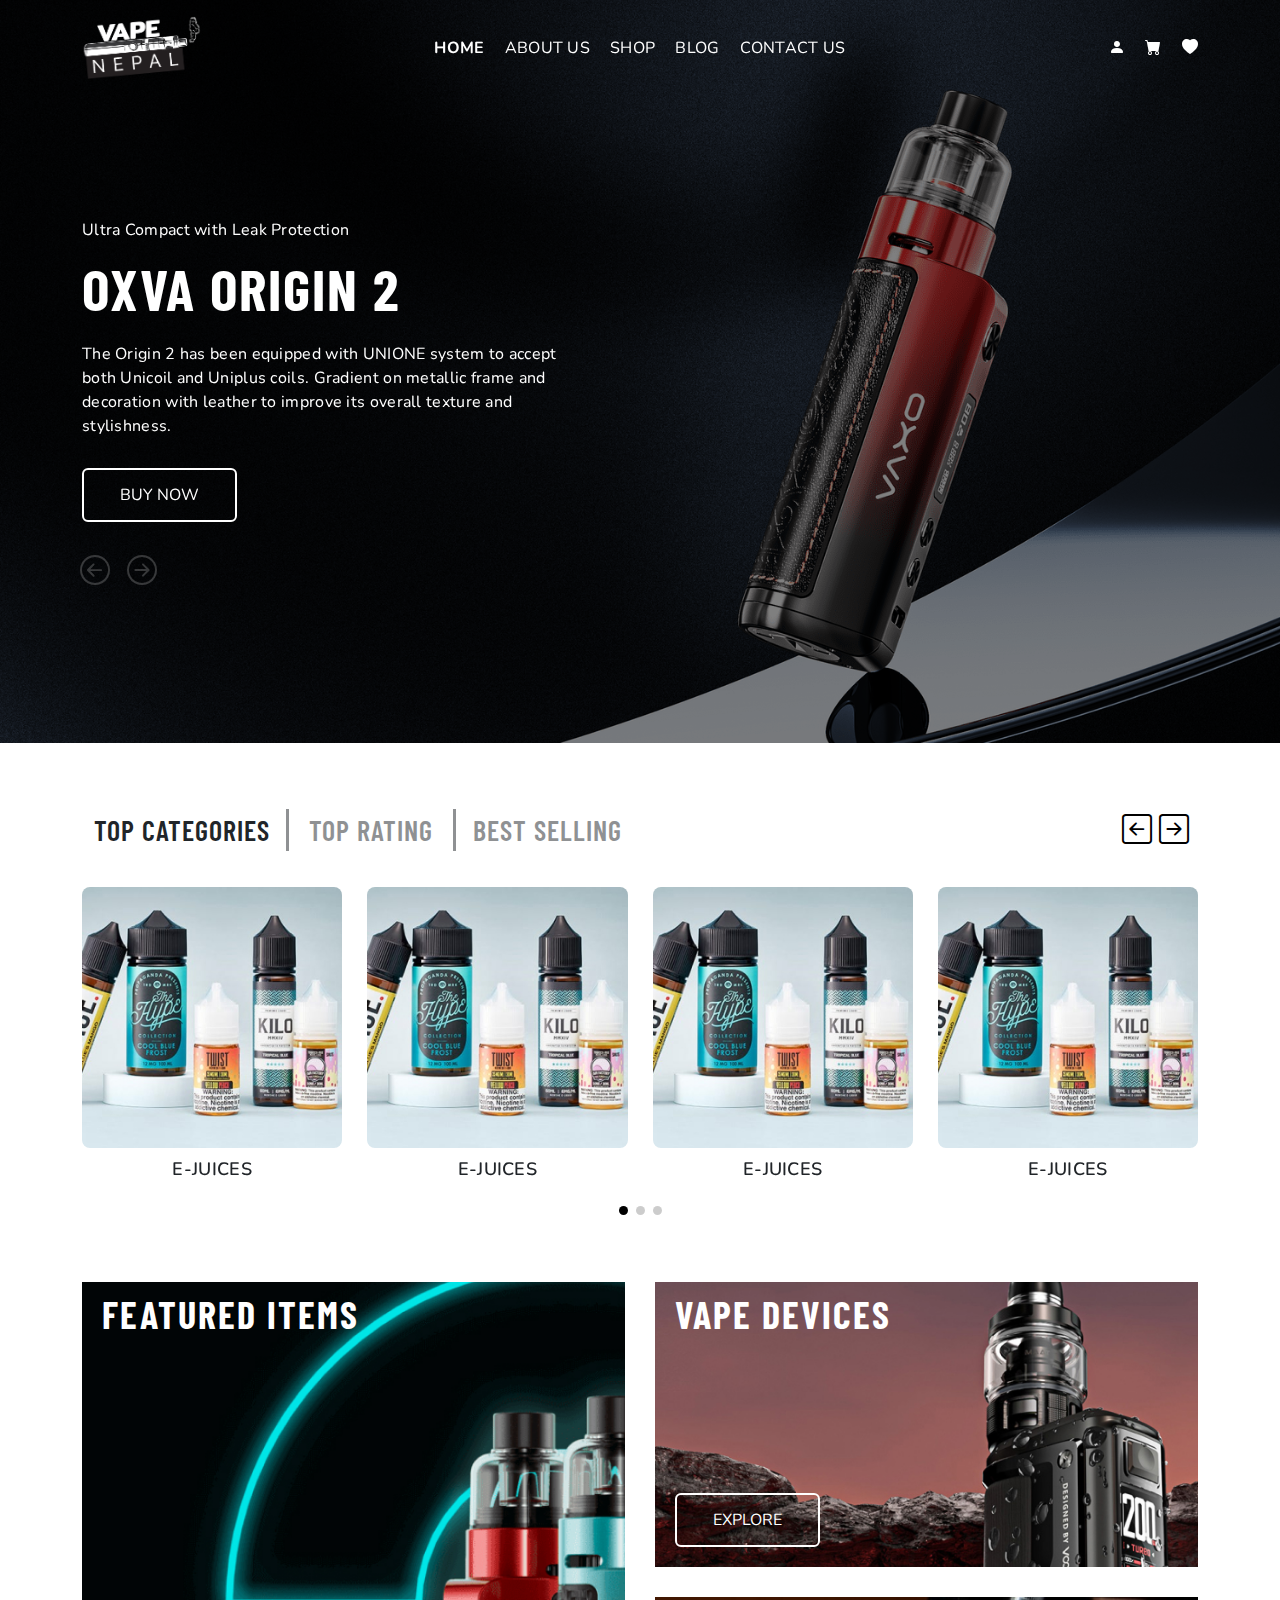
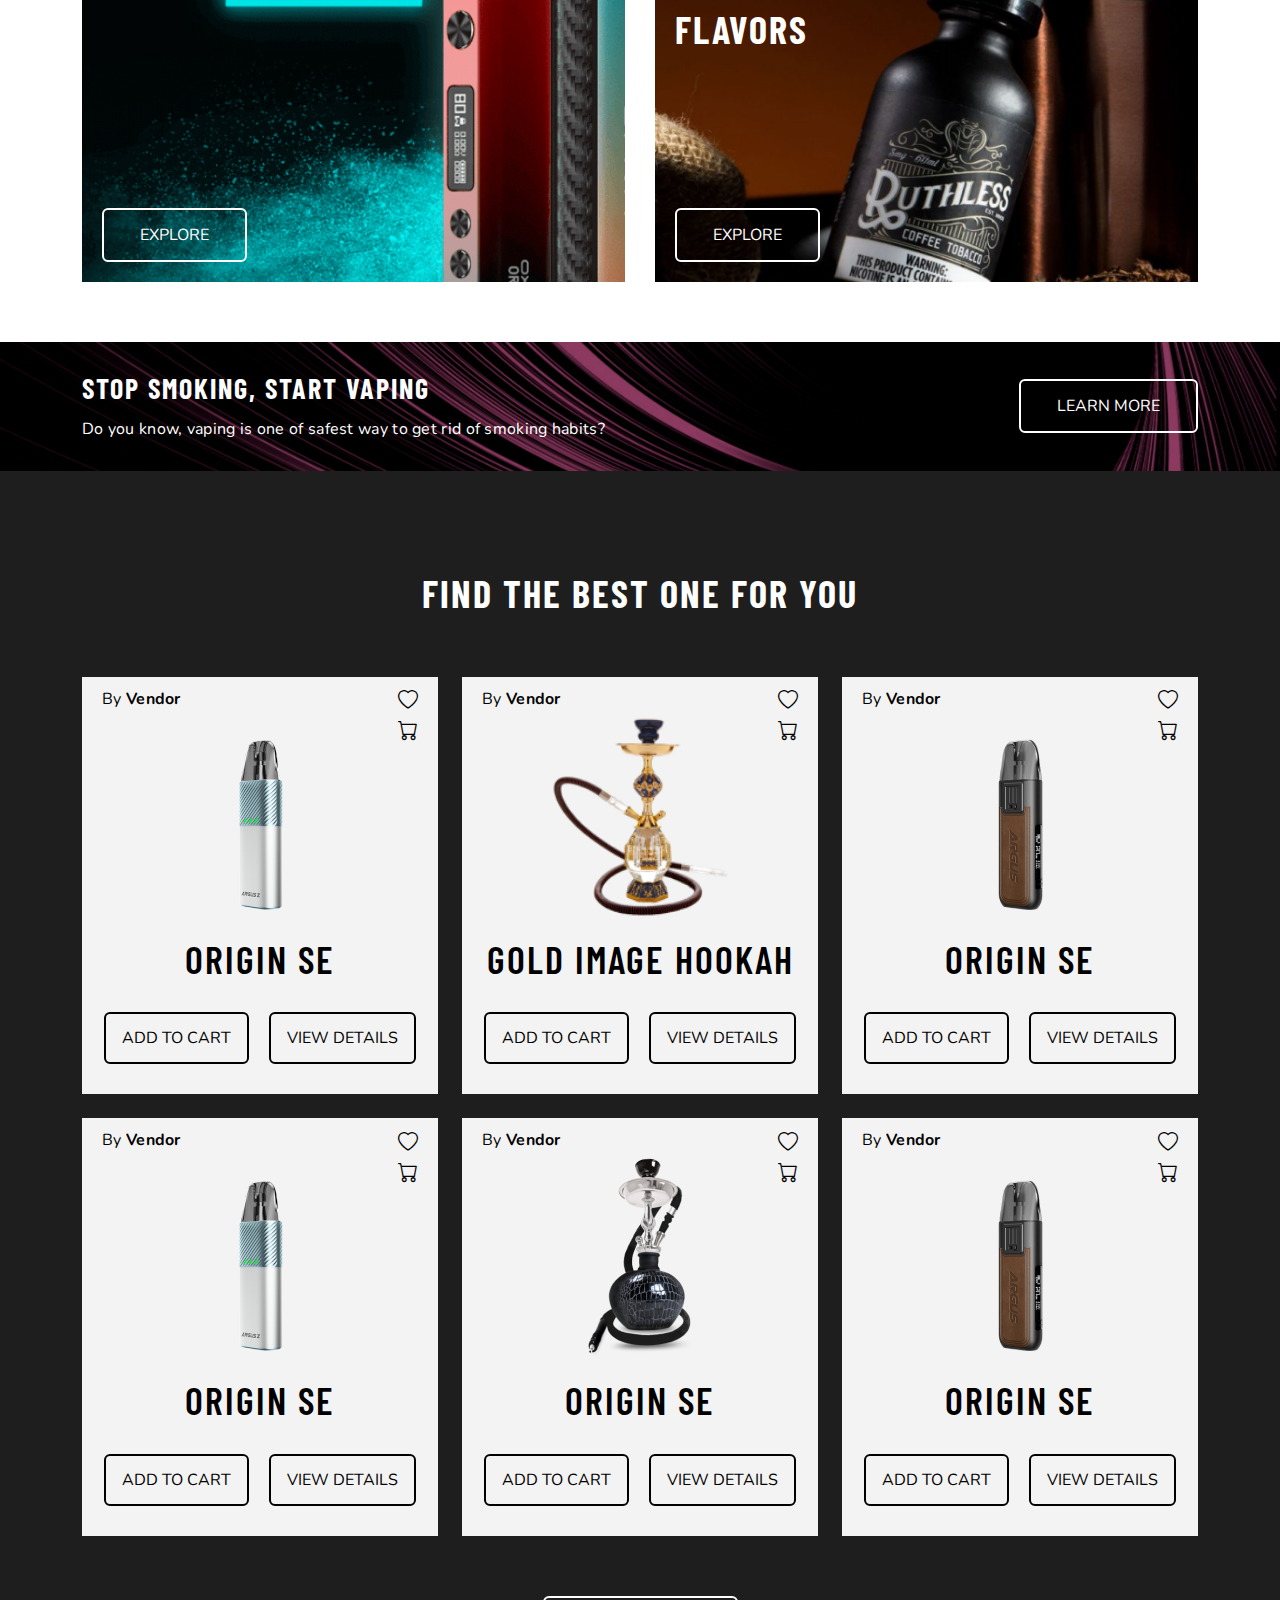
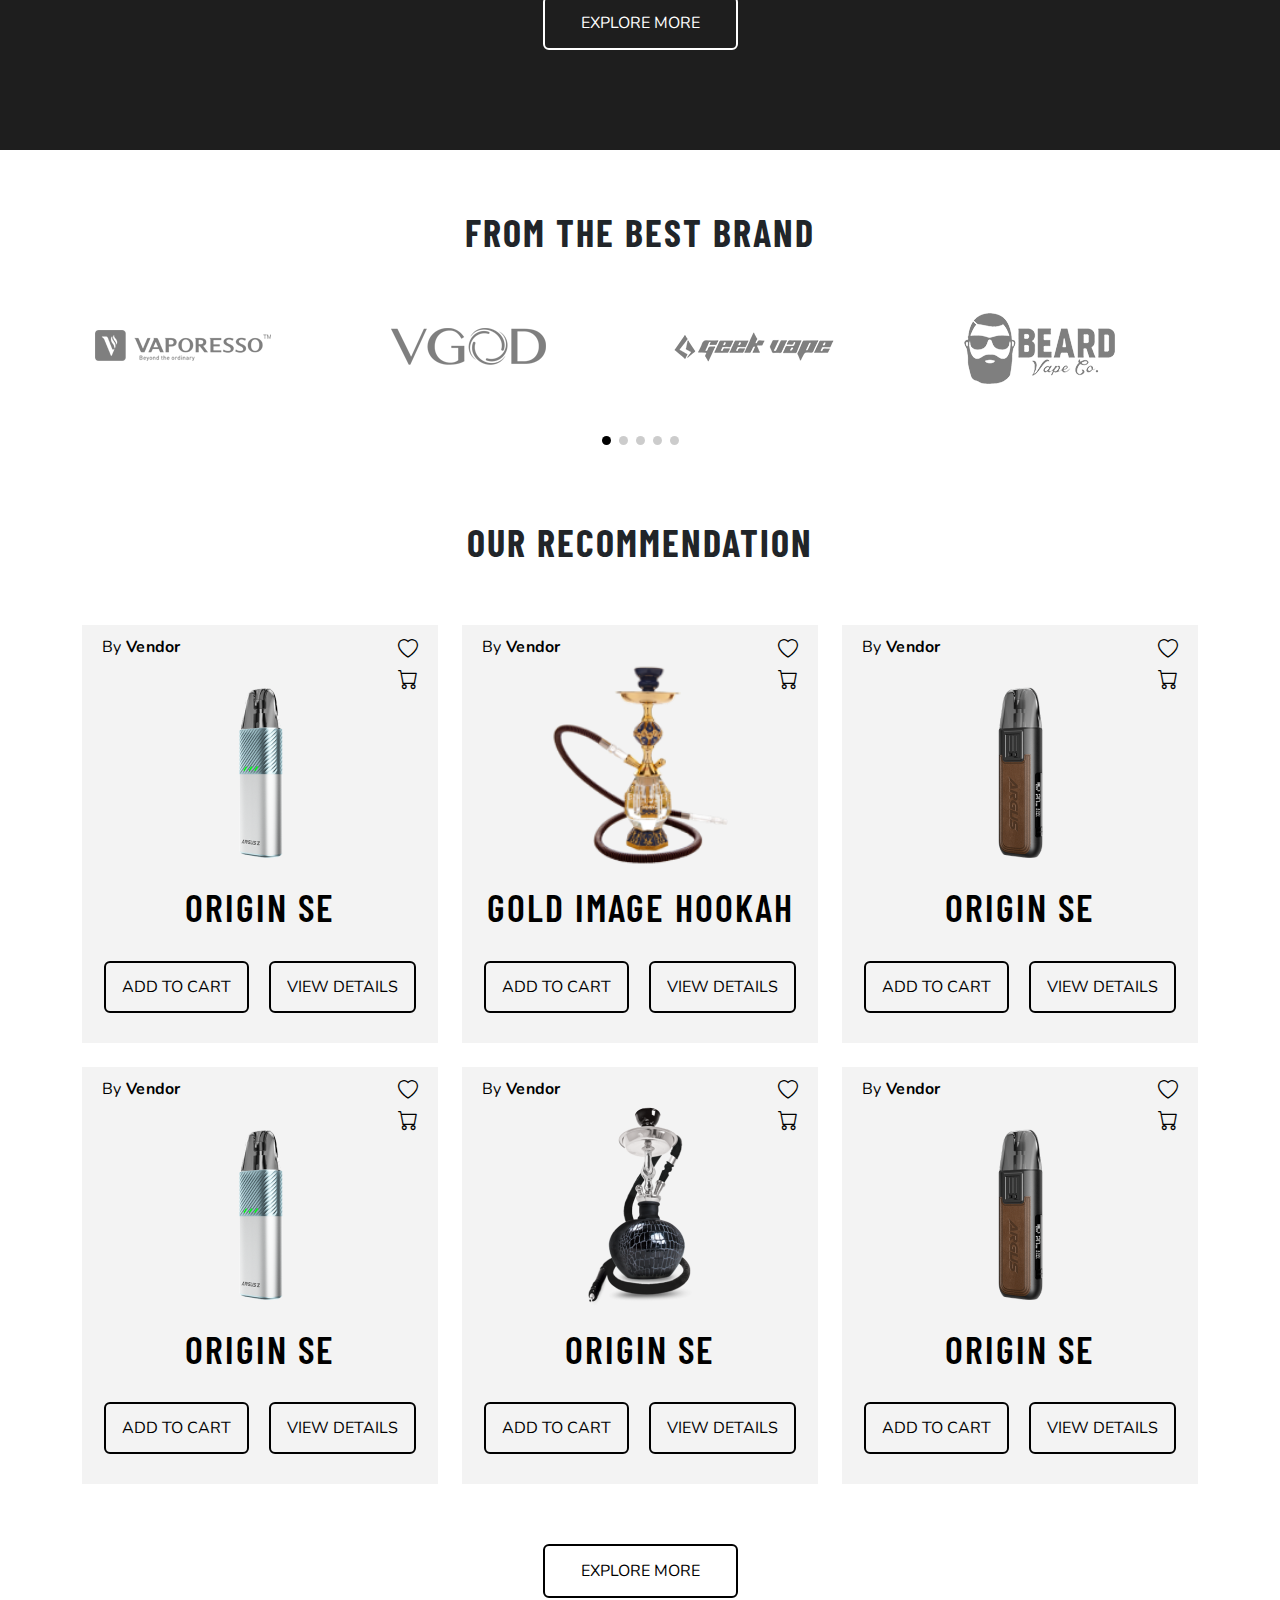
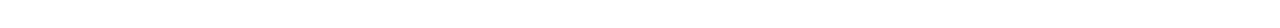
==== commit 4c7ed0f7: "[Add] Recommendation" ====
--- a/index.html
+++ b/index.html
@@ -371,18 +371,18 @@
         <section class="best">
             <div class="container">
                 <div class="row">
-                    <div class="best__header text-center">
+                    <div class="section__header text-center">
                         <h2>find the best one for you</h2>
                     </div>
                 </div>
-                <div class="row best__content">
-                    <div class="col-lg-4 col-md-6">
-                        <div class="best__item">
-                            <div class="best__item--top">
-                                <div class="best__item--top-left">
-                                    <p>By <a href=""><b>Vendor</b></a></p>
-                                </div>
-                                <div class="best__item--top-right">
+                <div class="row section__content">
+                    <div class="col-lg-4 col-md-6">
+                        <div class="section__item">
+                            <div class="section__item--top">
+                                <div class="section__item--top-left">
+                                    <p>By <a href=""><b>Vendor</b></a></p>
+                                </div>
+                                <div class="section__item--top-right">
                                     <i class="bi bi-heart"></i>
                                     <i class="bi bi-cart"></i>
                                 </div>
@@ -390,26 +390,26 @@
                             <a href="">
                                 <img class="img-fluid" src="/assets/img/origin-se.png" alt="">
                             </a>
-                            <div class="best__item--title">
+                            <div class="section__item--title">
                                 <h2>Origin Se</h2>
                             </div>
-                            <div class="best__item--buttons">
-                                <a href="">
-                                    <button class="btn primary-button">Add to Cart</button>
-                                </a>
-                                <a href="">
-                                    <button class="btn primary-button">View Details</button>
-                                </a>
-                            </div>
-                        </div>
-                    </div>
-                    <div class="col-lg-4 col-md-6">
-                        <div class="best__item">
-                            <div class="best__item--top">
-                                <div class="best__item--top-left">
-                                    <p>By <a href=""><b>Vendor</b></a></p>
-                                </div>
-                                <div class="best__item--top-right">
+                            <div class="section__item--buttons">
+                                <a href="">
+                                    <button class="btn primary-button">Add to Cart</button>
+                                </a>
+                                <a href="">
+                                    <button class="btn primary-button">View Details</button>
+                                </a>
+                            </div>
+                        </div>
+                    </div>
+                    <div class="col-lg-4 col-md-6">
+                        <div class="section__item">
+                            <div class="section__item--top">
+                                <div class="section__item--top-left">
+                                    <p>By <a href=""><b>Vendor</b></a></p>
+                                </div>
+                                <div class="section__item--top-right">
                                     <i class="bi bi-heart"></i>
                                     <i class="bi bi-cart"></i>
                                 </div>
@@ -417,26 +417,26 @@
                             <a href="">
                                 <img class="img-fluid" src="/assets/img/gold.png" alt="">
                             </a>
-                            <div class="best__item--title">
+                            <div class="section__item--title">
                                 <h2>Gold Image Hookah</h2>
                             </div>
-                            <div class="best__item--buttons">
-                                <a href="">
-                                    <button class="btn primary-button">Add to Cart</button>
-                                </a>
-                                <a href="">
-                                    <button class="btn primary-button">View Details</button>
-                                </a>
-                            </div>
-                        </div>
-                    </div>
-                    <div class="col-lg-4 col-md-6">
-                        <div class="best__item">
-                            <div class="best__item--top">
-                                <div class="best__item--top-left">
-                                    <p>By <a href=""><b>Vendor</b></a></p>
-                                </div>
-                                <div class="best__item--top-right">
+                            <div class="section__item--buttons">
+                                <a href="">
+                                    <button class="btn primary-button">Add to Cart</button>
+                                </a>
+                                <a href="">
+                                    <button class="btn primary-button">View Details</button>
+                                </a>
+                            </div>
+                        </div>
+                    </div>
+                    <div class="col-lg-4 col-md-6">
+                        <div class="section__item">
+                            <div class="section__item--top">
+                                <div class="section__item--top-left">
+                                    <p>By <a href=""><b>Vendor</b></a></p>
+                                </div>
+                                <div class="section__item--top-right">
                                     <i class="bi bi-heart"></i>
                                     <i class="bi bi-cart"></i>
                                 </div>
@@ -444,26 +444,26 @@
                             <a href="">
                                 <img class="img-fluid" src="/assets/img/se.png" alt="">
                             </a>
-                            <div class="best__item--title">
+                            <div class="section__item--title">
                                 <h2>Origin Se</h2>
                             </div>
-                            <div class="best__item--buttons">
-                                <a href="">
-                                    <button class="btn primary-button">Add to Cart</button>
-                                </a>
-                                <a href="">
-                                    <button class="btn primary-button">View Details</button>
-                                </a>
-                            </div>
-                        </div>
-                    </div>
-                    <div class="col-lg-4 col-md-6">
-                        <div class="best__item">
-                            <div class="best__item--top">
-                                <div class="best__item--top-left">
-                                    <p>By <a href=""><b>Vendor</b></a></p>
-                                </div>
-                                <div class="best__item--top-right">
+                            <div class="section__item--buttons">
+                                <a href="">
+                                    <button class="btn primary-button">Add to Cart</button>
+                                </a>
+                                <a href="">
+                                    <button class="btn primary-button">View Details</button>
+                                </a>
+                            </div>
+                        </div>
+                    </div>
+                    <div class="col-lg-4 col-md-6">
+                        <div class="section__item">
+                            <div class="section__item--top">
+                                <div class="section__item--top-left">
+                                    <p>By <a href=""><b>Vendor</b></a></p>
+                                </div>
+                                <div class="section__item--top-right">
                                     <i class="bi bi-heart"></i>
                                     <i class="bi bi-cart"></i>
                                 </div>
@@ -471,26 +471,26 @@
                             <a href="">
                                 <img class="img-fluid" src="/assets/img/origin-se.png" alt="">
                             </a>
-                            <div class="best__item--title">
+                            <div class="section__item--title">
                                 <h2>Origin Se</h2>
                             </div>
-                            <div class="best__item--buttons">
-                                <a href="">
-                                    <button class="btn primary-button">Add to Cart</button>
-                                </a>
-                                <a href="">
-                                    <button class="btn primary-button">View Details</button>
-                                </a>
-                            </div>
-                        </div>
-                    </div>
-                    <div class="col-lg-4 col-md-6">
-                        <div class="best__item">
-                            <div class="best__item--top">
-                                <div class="best__item--top-left">
-                                    <p>By <a href=""><b>Vendor</b></a></p>
-                                </div>
-                                <div class="best__item--top-right">
+                            <div class="section__item--buttons">
+                                <a href="">
+                                    <button class="btn primary-button">Add to Cart</button>
+                                </a>
+                                <a href="">
+                                    <button class="btn primary-button">View Details</button>
+                                </a>
+                            </div>
+                        </div>
+                    </div>
+                    <div class="col-lg-4 col-md-6">
+                        <div class="section__item">
+                            <div class="section__item--top">
+                                <div class="section__item--top-left">
+                                    <p>By <a href=""><b>Vendor</b></a></p>
+                                </div>
+                                <div class="section__item--top-right">
                                     <i class="bi bi-heart"></i>
                                     <i class="bi bi-cart"></i>
                                 </div>
@@ -498,26 +498,26 @@
                             <a href="">
                                 <img class="img-fluid" src="/assets/img/skin.png" alt="">
                             </a>
-                            <div class="best__item--title">
+                            <div class="section__item--title">
                                 <h2>Origin Se</h2>
                             </div>
-                            <div class="best__item--buttons">
-                                <a href="">
-                                    <button class="btn primary-button">Add to Cart</button>
-                                </a>
-                                <a href="">
-                                    <button class="btn primary-button">View Details</button>
-                                </a>
-                            </div>
-                        </div>
-                    </div>
-                    <div class="col-lg-4 col-md-6">
-                        <div class="best__item">
-                            <div class="best__item--top">
-                                <div class="best__item--top-left">
-                                    <p>By <a href=""><b>Vendor</b></a></p>
-                                </div>
-                                <div class="best__item--top-right">
+                            <div class="section__item--buttons">
+                                <a href="">
+                                    <button class="btn primary-button">Add to Cart</button>
+                                </a>
+                                <a href="">
+                                    <button class="btn primary-button">View Details</button>
+                                </a>
+                            </div>
+                        </div>
+                    </div>
+                    <div class="col-lg-4 col-md-6">
+                        <div class="section__item">
+                            <div class="section__item--top">
+                                <div class="section__item--top-left">
+                                    <p>By <a href=""><b>Vendor</b></a></p>
+                                </div>
+                                <div class="section__item--top-right">
                                     <i class="bi bi-heart"></i>
                                     <i class="bi bi-cart"></i>
                                 </div>
@@ -525,10 +525,10 @@
                             <a href="">
                                 <img class="img-fluid" src="/assets/img/se.png" alt="">
                             </a>
-                            <div class="best__item--title">
+                            <div class="section__item--title">
                                 <h2>Origin Se</h2>
                             </div>
-                            <div class="best__item--buttons">
+                            <div class="section__item--buttons">
                                 <a href="">
                                     <button class="btn primary-button">Add to Cart</button>
                                 </a>
@@ -540,7 +540,7 @@
                     </div>
                 </div>
                 <div class="row">
-                    <div class="best__button text-center">
+                    <div class="section__button text-center">
                         <a href="">
                             <button class="btn secondary-button">Explore More</button>
                         </a>
@@ -598,6 +598,187 @@
                         </div>
                     </div>
                     <div class="swiper-pagination brands__pagination"></div>
+                </div>
+            </div>
+        </section>
+        <!-- Recommendation -->
+        <section class="recommendation">
+            <div class="container">
+                <div class="row">
+                    <div class="section__header text-center">
+                        <h2>our recommendation</h2>
+                    </div>
+                </div>
+                <div class="row section__content">
+                    <div class="col-lg-4 col-md-6">
+                        <div class="section__item">
+                            <div class="section__item--top">
+                                <div class="section__item--top-left">
+                                    <p>By <a href=""><b>Vendor</b></a></p>
+                                </div>
+                                <div class="section__item--top-right">
+                                    <i class="bi bi-heart"></i>
+                                    <i class="bi bi-cart"></i>
+                                </div>
+                            </div>
+                            <a href="">
+                                <img class="img-fluid" src="/assets/img/origin-se.png" alt="">
+                            </a>
+                            <div class="section__item--title">
+                                <h2>Origin Se</h2>
+                            </div>
+                            <div class="section__item--buttons">
+                                <a href="">
+                                    <button class="btn primary-button">Add to Cart</button>
+                                </a>
+                                <a href="">
+                                    <button class="btn primary-button">View Details</button>
+                                </a>
+                            </div>
+                        </div>
+                    </div>
+                    <div class="col-lg-4 col-md-6">
+                        <div class="section__item">
+                            <div class="section__item--top">
+                                <div class="section__item--top-left">
+                                    <p>By <a href=""><b>Vendor</b></a></p>
+                                </div>
+                                <div class="section__item--top-right">
+                                    <i class="bi bi-heart"></i>
+                                    <i class="bi bi-cart"></i>
+                                </div>
+                            </div>
+                            <a href="">
+                                <img class="img-fluid" src="/assets/img/gold.png" alt="">
+                            </a>
+                            <div class="section__item--title">
+                                <h2>Gold Image Hookah</h2>
+                            </div>
+                            <div class="section__item--buttons">
+                                <a href="">
+                                    <button class="btn primary-button">Add to Cart</button>
+                                </a>
+                                <a href="">
+                                    <button class="btn primary-button">View Details</button>
+                                </a>
+                            </div>
+                        </div>
+                    </div>
+                    <div class="col-lg-4 col-md-6">
+                        <div class="section__item">
+                            <div class="section__item--top">
+                                <div class="section__item--top-left">
+                                    <p>By <a href=""><b>Vendor</b></a></p>
+                                </div>
+                                <div class="section__item--top-right">
+                                    <i class="bi bi-heart"></i>
+                                    <i class="bi bi-cart"></i>
+                                </div>
+                            </div>
+                            <a href="">
+                                <img class="img-fluid" src="/assets/img/se.png" alt="">
+                            </a>
+                            <div class="section__item--title">
+                                <h2>Origin Se</h2>
+                            </div>
+                            <div class="section__item--buttons">
+                                <a href="">
+                                    <button class="btn primary-button">Add to Cart</button>
+                                </a>
+                                <a href="">
+                                    <button class="btn primary-button">View Details</button>
+                                </a>
+                            </div>
+                        </div>
+                    </div>
+                    <div class="col-lg-4 col-md-6">
+                        <div class="section__item">
+                            <div class="section__item--top">
+                                <div class="section__item--top-left">
+                                    <p>By <a href=""><b>Vendor</b></a></p>
+                                </div>
+                                <div class="section__item--top-right">
+                                    <i class="bi bi-heart"></i>
+                                    <i class="bi bi-cart"></i>
+                                </div>
+                            </div>
+                            <a href="">
+                                <img class="img-fluid" src="/assets/img/origin-se.png" alt="">
+                            </a>
+                            <div class="section__item--title">
+                                <h2>Origin Se</h2>
+                            </div>
+                            <div class="section__item--buttons">
+                                <a href="">
+                                    <button class="btn primary-button">Add to Cart</button>
+                                </a>
+                                <a href="">
+                                    <button class="btn primary-button">View Details</button>
+                                </a>
+                            </div>
+                        </div>
+                    </div>
+                    <div class="col-lg-4 col-md-6">
+                        <div class="section__item">
+                            <div class="section__item--top">
+                                <div class="section__item--top-left">
+                                    <p>By <a href=""><b>Vendor</b></a></p>
+                                </div>
+                                <div class="section__item--top-right">
+                                    <i class="bi bi-heart"></i>
+                                    <i class="bi bi-cart"></i>
+                                </div>
+                            </div>
+                            <a href="">
+                                <img class="img-fluid" src="/assets/img/skin.png" alt="">
+                            </a>
+                            <div class="section__item--title">
+                                <h2>Origin Se</h2>
+                            </div>
+                            <div class="section__item--buttons">
+                                <a href="">
+                                    <button class="btn primary-button">Add to Cart</button>
+                                </a>
+                                <a href="">
+                                    <button class="btn primary-button">View Details</button>
+                                </a>
+                            </div>
+                        </div>
+                    </div>
+                    <div class="col-lg-4 col-md-6">
+                        <div class="section__item">
+                            <div class="section__item--top">
+                                <div class="section__item--top-left">
+                                    <p>By <a href=""><b>Vendor</b></a></p>
+                                </div>
+                                <div class="section__item--top-right">
+                                    <i class="bi bi-heart"></i>
+                                    <i class="bi bi-cart"></i>
+                                </div>
+                            </div>
+                            <a href="">
+                                <img class="img-fluid" src="/assets/img/se.png" alt="">
+                            </a>
+                            <div class="section__item--title">
+                                <h2>Origin Se</h2>
+                            </div>
+                            <div class="section__item--buttons">
+                                <a href="">
+                                    <button class="btn primary-button">Add to Cart</button>
+                                </a>
+                                <a href="">
+                                    <button class="btn primary-button">View Details</button>
+                                </a>
+                            </div>
+                        </div>
+                    </div>
+                </div>
+                <div class="row">
+                    <div class="section__button text-center">
+                        <a href="">
+                            <button class="btn primary-button">Explore More</button>
+                        </a>
+                    </div>
                 </div>
             </div>
         </section>
--- a/assets/css/styles.css
+++ b/assets/css/styles.css
@@ -685,12 +685,15 @@
     background-color: var(--background-color);
 }
 
-.best .best__content {
+
+/* best option + recommendation */
+
+.section__content {
     padding-top: 60px;
     row-gap: 24px;
 }
 
-.best .best__item {
+.section__item {
     padding: 30px 0px;
     text-align: center;
     position: relative;
@@ -698,33 +701,33 @@
     background-color: #F3F3F3;
 }
 
-.best .best__item img {
+.section__item img {
     width: 220px;
     height: 220px;
     cursor: pointer;
     transition: all 0.2s ease-in-out;
 }
 
-.best .best__item img:hover {
+.section__item img:hover {
     transform: scale(1.1);
     transition: all 0.2s ease-in-out;
 }
 
-.best .best__item .best__item--title h2 {
+.section__item .section__item--title h2 {
     font-weight: 600;
 }
 
-.best .best__item .best__item--top-left {
+.section__item .section__item--top-left {
     position: absolute;
     top: 10px;
     left: 20px;
 }
 
-.best .best__item .best__item--top-left a {
+.section__item .section__item--top-left a {
     color: inherit;
 }
 
-.best .best__item .best__item--top-right {
+.section__item .section__item--top-right {
     position: absolute;
     top: 10px;
     right: 20px;
@@ -733,25 +736,25 @@
     font-size: 20px;
 }
 
-.best .best__item .best__item--top-right .bi {
+.section__item .section__item--top-right .bi {
     cursor: pointer;
 }
 
-.best .best__item .best__item--title {
+.section__item .section__item--title {
     padding: 10px 0px 30px;
 }
 
-.best .best__item .best__item--buttons {
+.section__item .section__item--buttons {
     display: flex;
     gap: 20px;
     justify-content: center;
 }
 
-.best .best__item .best__item--buttons .primary-button {
+.section__item .section__item--buttons .primary-button {
     padding: 12px 16px;
 }
 
-.best .best__button {
+.section__button {
     padding-top: 60px;
 }
 
@@ -759,26 +762,26 @@
     .best {
         padding: 30px 0px;
     }
-    .best .best__content {
+    .section__content {
         padding-top: 30px;
     }
-    .best .best__item {
+    .section__item {
         padding: 30px 16px;
     }
-    .best .best__item img {
+    .section__item img {
         width: 150px;
         height: 150px;
     }
-    .best .best__item .best__item--title {
+    .section__item .section__item--title {
         padding: 10px 0px 20px;
     }
-    .best .best__item .best__item--title h2 {
+    .section__item .section__item--title h2 {
         font-size: 30px;
     }
-    .best .best__item .best__item--buttons {
+    .section__item .section__item--buttons {
         flex-direction: column;
     }
-    .best .best__button {
+    .section__button {
         padding-top: 30px;
     }
 }
@@ -787,10 +790,10 @@
     .best {
         padding: 30px 0px;
     }
-    .best .best__content {
+    .section__content {
         padding-top: 30px;
     }
-    .best .best__button {
+    .section__button {
         padding-top: 30px;
     }
 }
@@ -799,16 +802,16 @@
     .best {
         padding: 40px 0px;
     }
-    .best .best__content {
+    .section__content {
         padding-top: 40px;
     }
-    .best .best__item .best__item--title {
+    .section__item .section__item--title {
         padding: 10px 0px;
     }
-    .best .best__item .best__item--buttons {
+    .section__item .section__item--buttons {
         flex-direction: column;
     }
-    .best .best__button {
+    .section__button {
         padding-top: 40px;
     }
 }
@@ -847,4 +850,11 @@
 
 .brands .swiper-pagination-bullet-active {
     background-color: #000;
+}
+
+
+/* Recommendation */
+
+.recommendation {
+    padding: 30px 0px 30px;
 }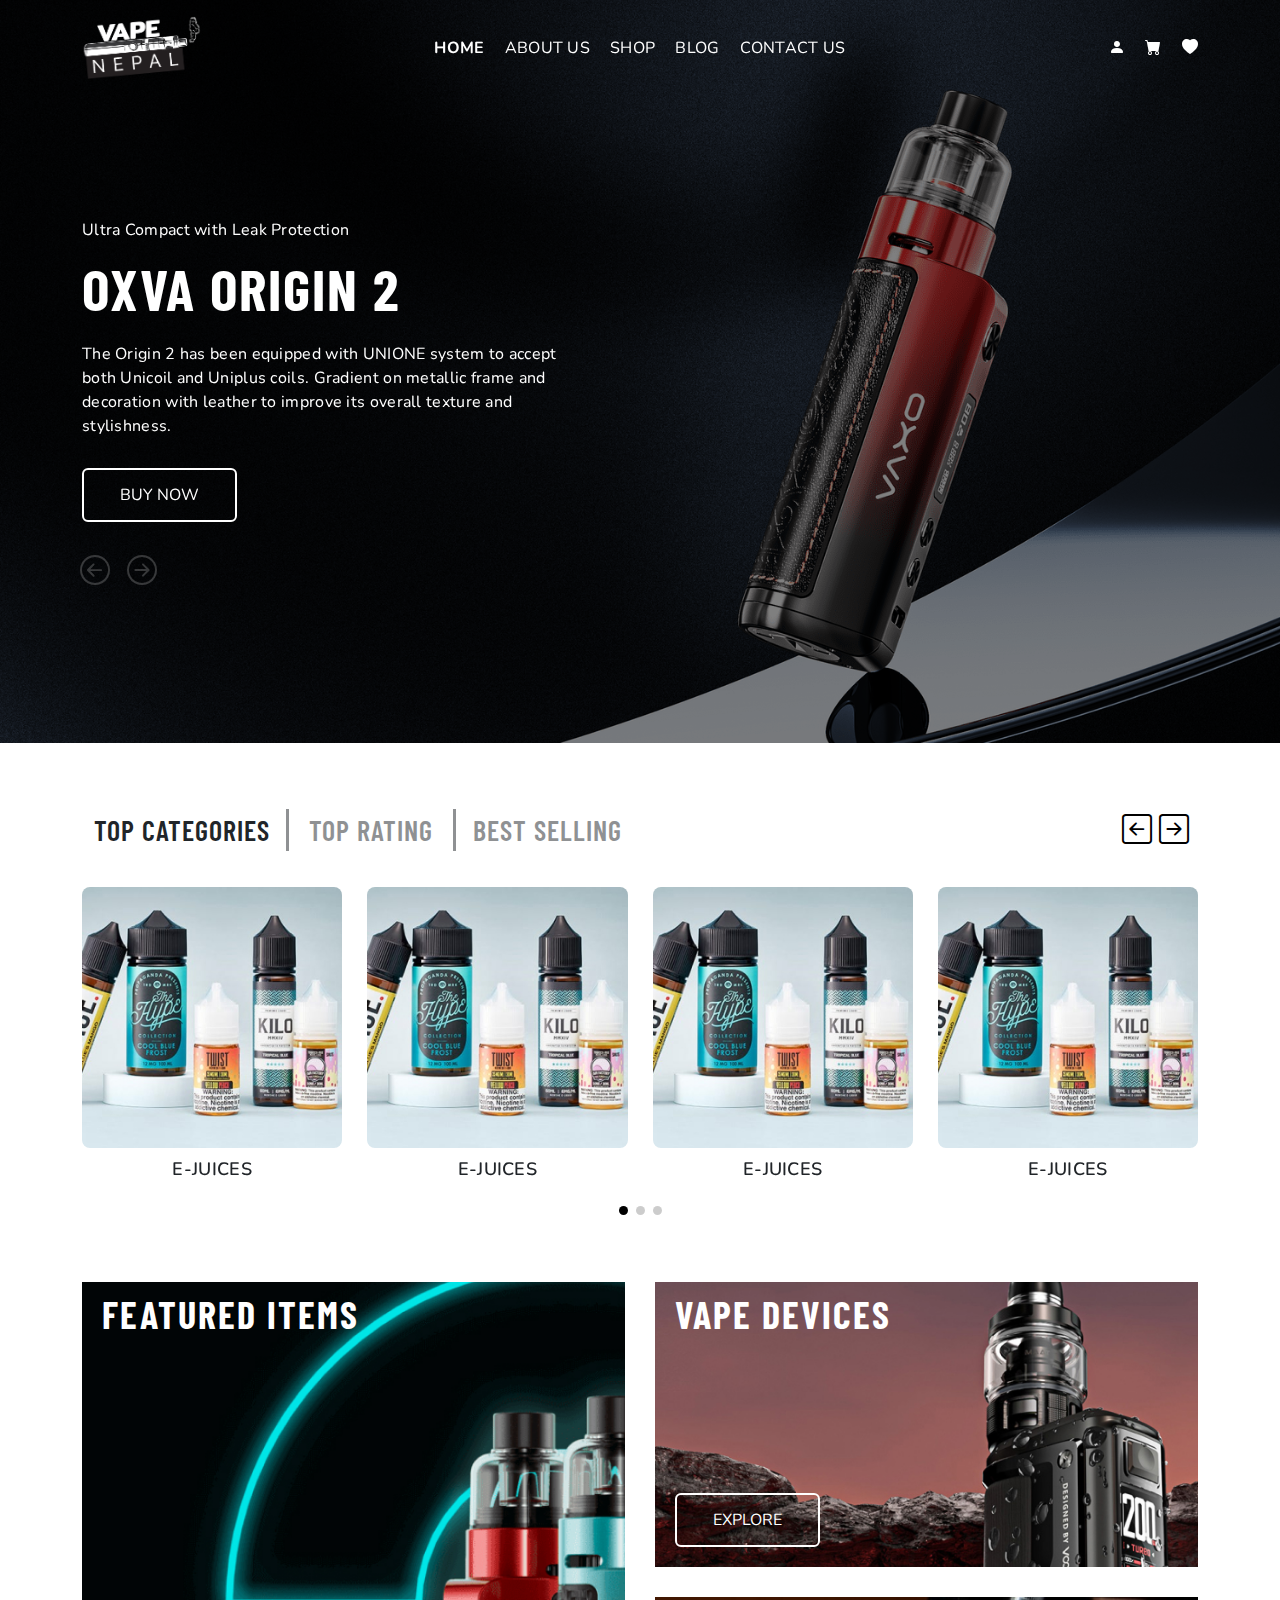
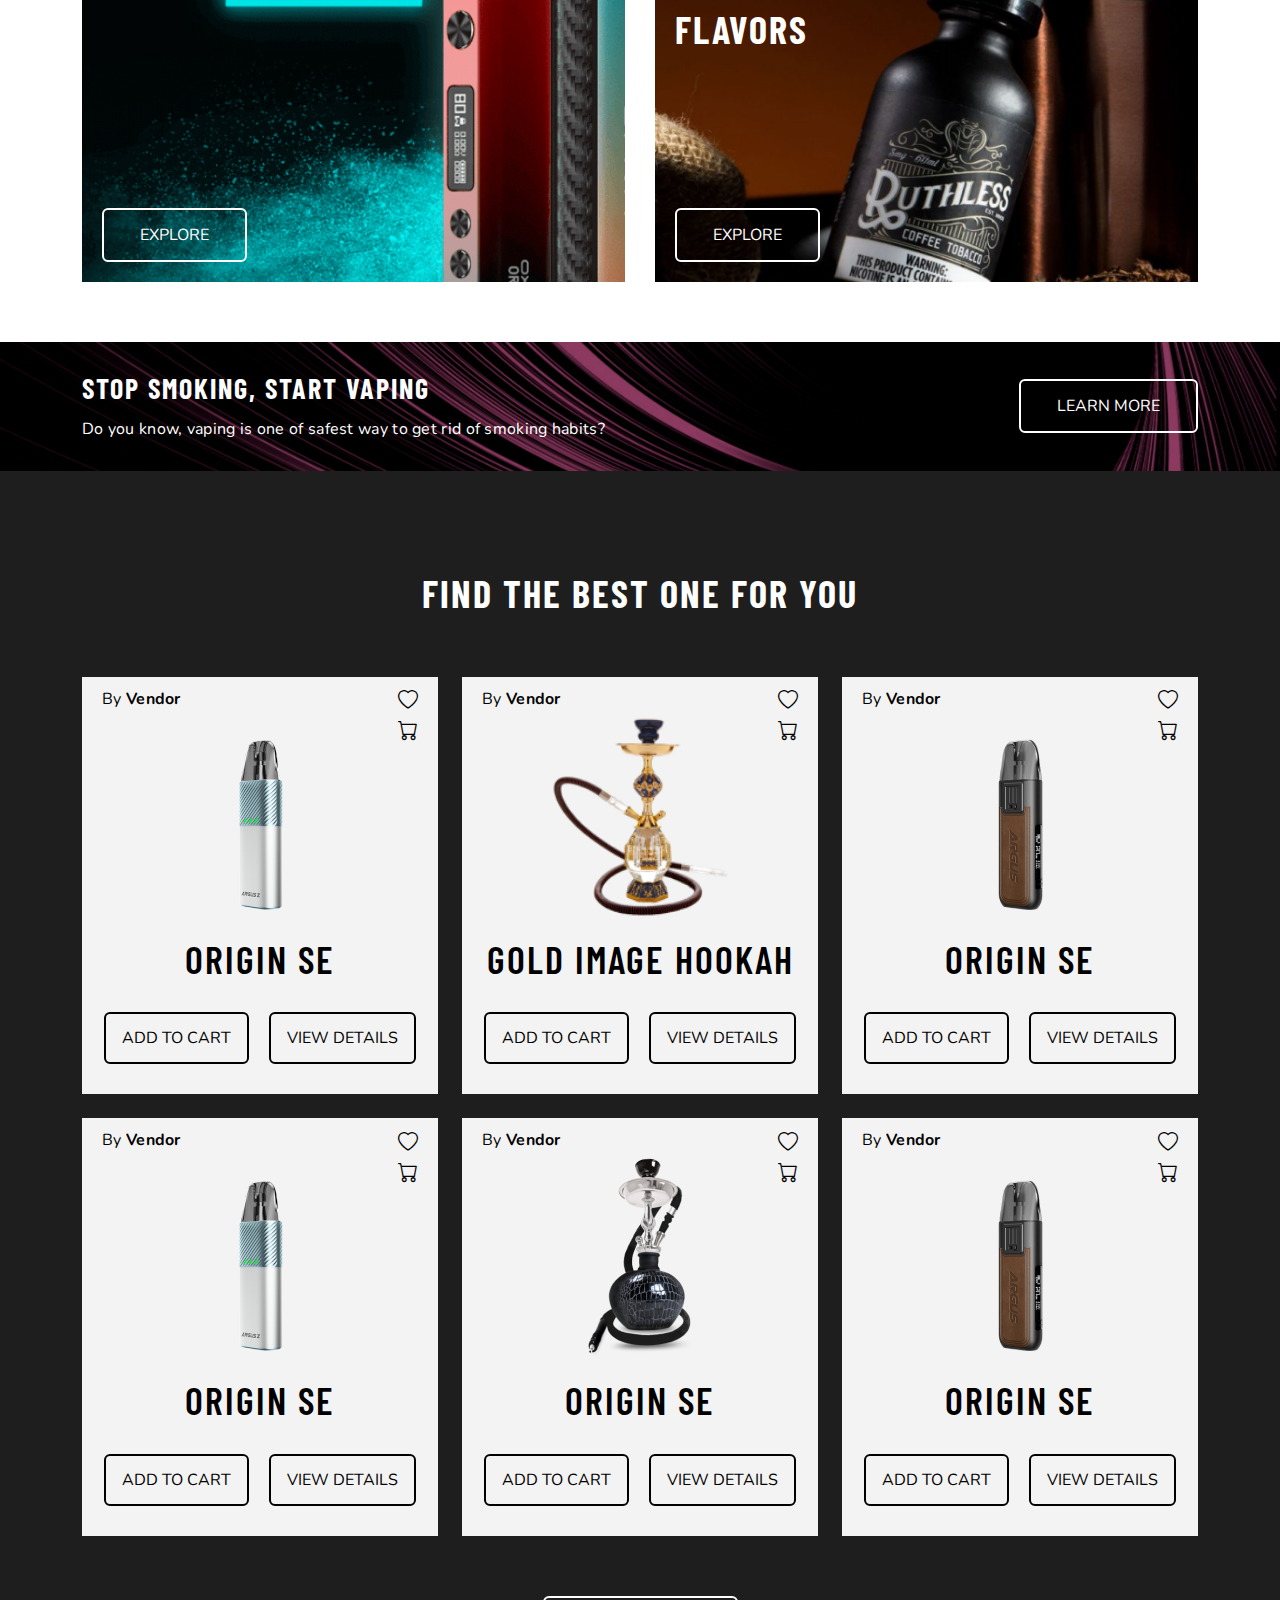
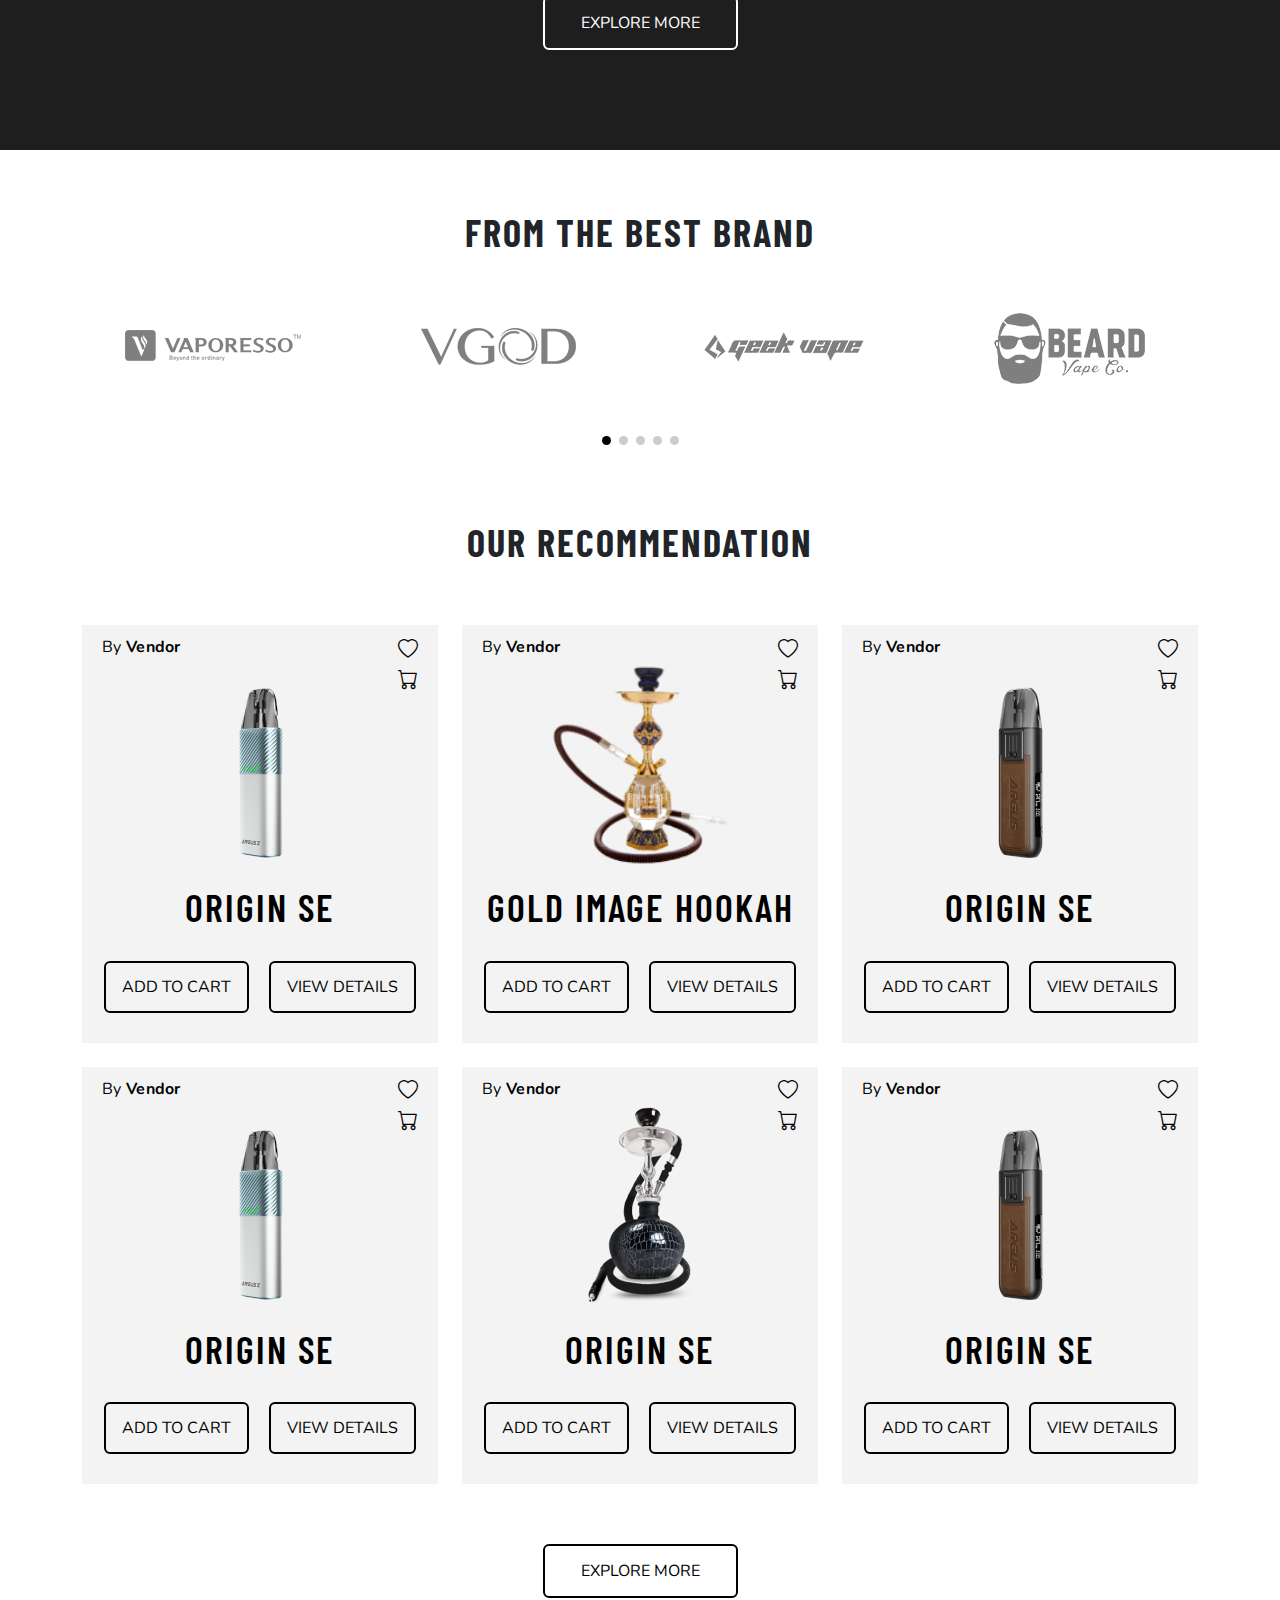
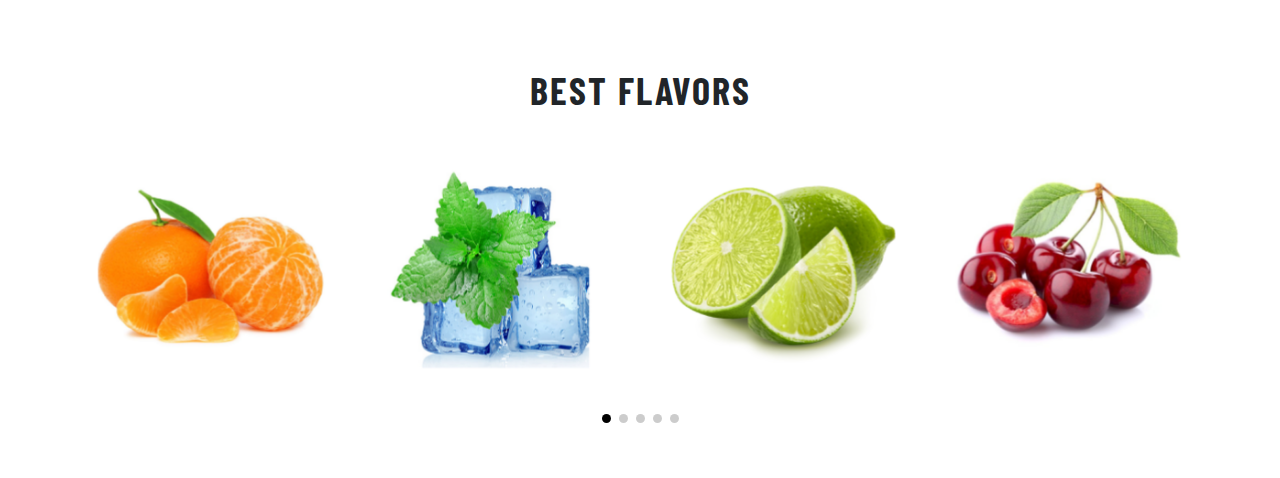
==== commit a5f9527e: "[Add] Flavors" ====
--- a/index.html
+++ b/index.html
@@ -779,6 +779,61 @@
                             <button class="btn primary-button">Explore More</button>
                         </a>
                     </div>
+                </div>
+            </div>
+        </section>
+        <!-- Flavors -->
+        <section class="flavors">
+            <div class="container">
+                <div class="row">
+                    <div class="section__header text-center">
+                        <h2>Best Flavors</h2>
+                    </div>
+                </div>
+                <div class="swiper flavors__slides">
+                    <div class="swiper-wrapper">
+                        <div class="swiper-slide">
+                            <div class="flavors__image text-center">
+                                <img class="img-fluid" src="/assets/img/orange.png" alt="">
+                            </div>
+                        </div>
+                        <div class="swiper-slide">
+                            <div class="flavors__image text-center">
+                                <img class="img-fluid" src="/assets/img/ice.png" alt="">
+                            </div>
+                        </div>
+                        <div class="swiper-slide">
+                            <div class="flavors__image text-center">
+                                <img class="img-fluid" src="/assets/img/lemon.png" alt="">
+                            </div>
+                        </div>
+                        <div class="swiper-slide">
+                            <div class="flavors__image text-center">
+                                <img class="img-fluid" src="/assets/img/chery.png" alt="">
+                            </div>
+                        </div>
+                        <div class="swiper-slide">
+                            <div class="flavors__image text-center">
+                                <img class="img-fluid" src="/assets/img/orange.png" alt="">
+                            </div>
+                        </div>
+                        <div class="swiper-slide">
+                            <div class="flavors__image text-center">
+                                <img class="img-fluid" src="/assets/img/ice.png" alt="">
+                            </div>
+                        </div>
+                        <div class="swiper-slide">
+                            <div class="flavors__image text-center">
+                                <img class="img-fluid" src="/assets/img/lemon.png" alt="">
+                            </div>
+                        </div>
+                        <div class="swiper-slide">
+                            <div class="flavors__image text-center">
+                                <img class="img-fluid" src="/assets/img/chery.png" alt="">
+                            </div>
+                        </div>
+                    </div>
+                    <div class="swiper-pagination flavors__pagination pagination__style"></div>
                 </div>
             </div>
         </section>
@@ -915,6 +970,34 @@
                 },
             },
         });
+
+        // Brand Carousel JS
+        var swiper = new Swiper(".flavors__slides", {
+            slidesPerView: 1,
+            spaceBetween: 25,
+            pagination: {
+                el: ".flavors__pagination",
+                clickable: true,
+            },
+            breakpoints: {
+                319: {
+                    slidesPerView: 2,
+                    spaceBetween: 20,
+                },
+                768: {
+                    slidesPerView: 2,
+                    spaceBetween: 25,
+                },
+                1024: {
+                    slidesPerView: 3,
+                    spaceBetween: 25,
+                },
+                1200: {
+                    slidesPerView: 4,
+                    spaceBetween: 25,
+                },
+            },
+        });
     </script>
 
     <!-- Navbar JS -->
--- a/assets/css/styles.css
+++ b/assets/css/styles.css
@@ -100,6 +100,15 @@
     }
 }
 
+.swiper-pagination-bullet {
+    width: 9px;
+    height: 9px;
+}
+
+.swiper-pagination-bullet-active {
+    background-color: #000;
+}
+
 
 /* navbar section */
 
@@ -499,15 +508,6 @@
     margin-top: 15px;
 }
 
-.categories .swiper-pagination-bullet {
-    width: 9px;
-    height: 9px;
-}
-
-.categories .swiper-pagination-bullet-active {
-    background-color: #000;
-}
-
 @media (max-width: 312px) {
     .categories {
         padding: 30px 0px 15px;
@@ -805,6 +805,12 @@
     .section__content {
         padding-top: 40px;
     }
+    .section__item {
+        height: 520px;
+        display: flex;
+        flex-direction: column;
+        justify-content: end;
+    }
     .section__item .section__item--title {
         padding: 10px 0px;
     }
@@ -825,6 +831,10 @@
 
 .brands .brandsList {
     padding-top: 40px;
+}
+
+.brands .brandsList .brands__content--logo {
+    text-align: center;
 }
 
 .brands .brandsList .brands__content--logo img {
@@ -843,18 +853,107 @@
     position: relative;
 }
 
-.brands .swiper-pagination-bullet {
-    width: 9px;
-    height: 9px;
-}
-
-.brands .swiper-pagination-bullet-active {
-    background-color: #000;
+@media(max-width: 767px) {
+    .brands {
+        padding: 30px 0px 15px;
+    }
+    .brands .brandsList {
+        padding-top: 30px;
+    }
+    .brands .brands__pagination {
+        padding-top: 30px;
+    }
+}
+
+@media (max-width: 991px) {
+    .brands {
+        padding: 30px 0px 15px;
+    }
+    .brands .brandsList {
+        padding-top: 30px;
+    }
+    .brands .brands__pagination {
+        padding-top: 30px;
+    }
+}
+
+@media(max-width: 1199px) {
+    .brands {
+        padding: 40px 0px 20px;
+    }
+    .brands .brandsList {
+        padding-top: 40px;
+    }
+    .brands .brands__pagination {
+        padding-top: 40px;
+    }
 }
 
 
 /* Recommendation */
 
 .recommendation {
-    padding: 30px 0px 30px;
+    padding: 30px 0px;
+}
+
+@media(max-width: 767px) {
+    .recommendation {
+        padding: 15px 0px;
+    }
+}
+
+@media (max-width: 991px) {
+    .recommendation {
+        padding: 15px 0px;
+    }
+}
+
+@media(max-width: 1199px) {
+    .recommendation {
+        padding: 20px 0px;
+    }
+}
+
+
+/* Flavors */
+
+.flavors {
+    padding: 40px 0px;
+}
+
+.flavors .flavors__slides {
+    padding-top: 40px;
+}
+
+.flavors .flavors__slides .flavors__image {
+    padding: 16px;
+}
+
+.flavors .flavors__pagination {
+    position: relative;
+    padding-top: 30px;
+}
+
+@media(max-width:767px) {
+    .flavors {
+        padding: 15px 0px 30px;
+    }
+    .flavors .flavors__slides {
+        padding-top: 30px;
+    }
+    .flavors .flavors__pagination {
+        padding-top: 30px;
+    }
+}
+
+@media(max-width:961px) {
+    .flavors {
+        padding: 15px 0px 30px;
+    }
+    .flavors .flavors__slides {
+        padding-top: 14px;
+    }
+    .flavors .flavors__pagination {
+        padding-top: 14px;
+    }
 }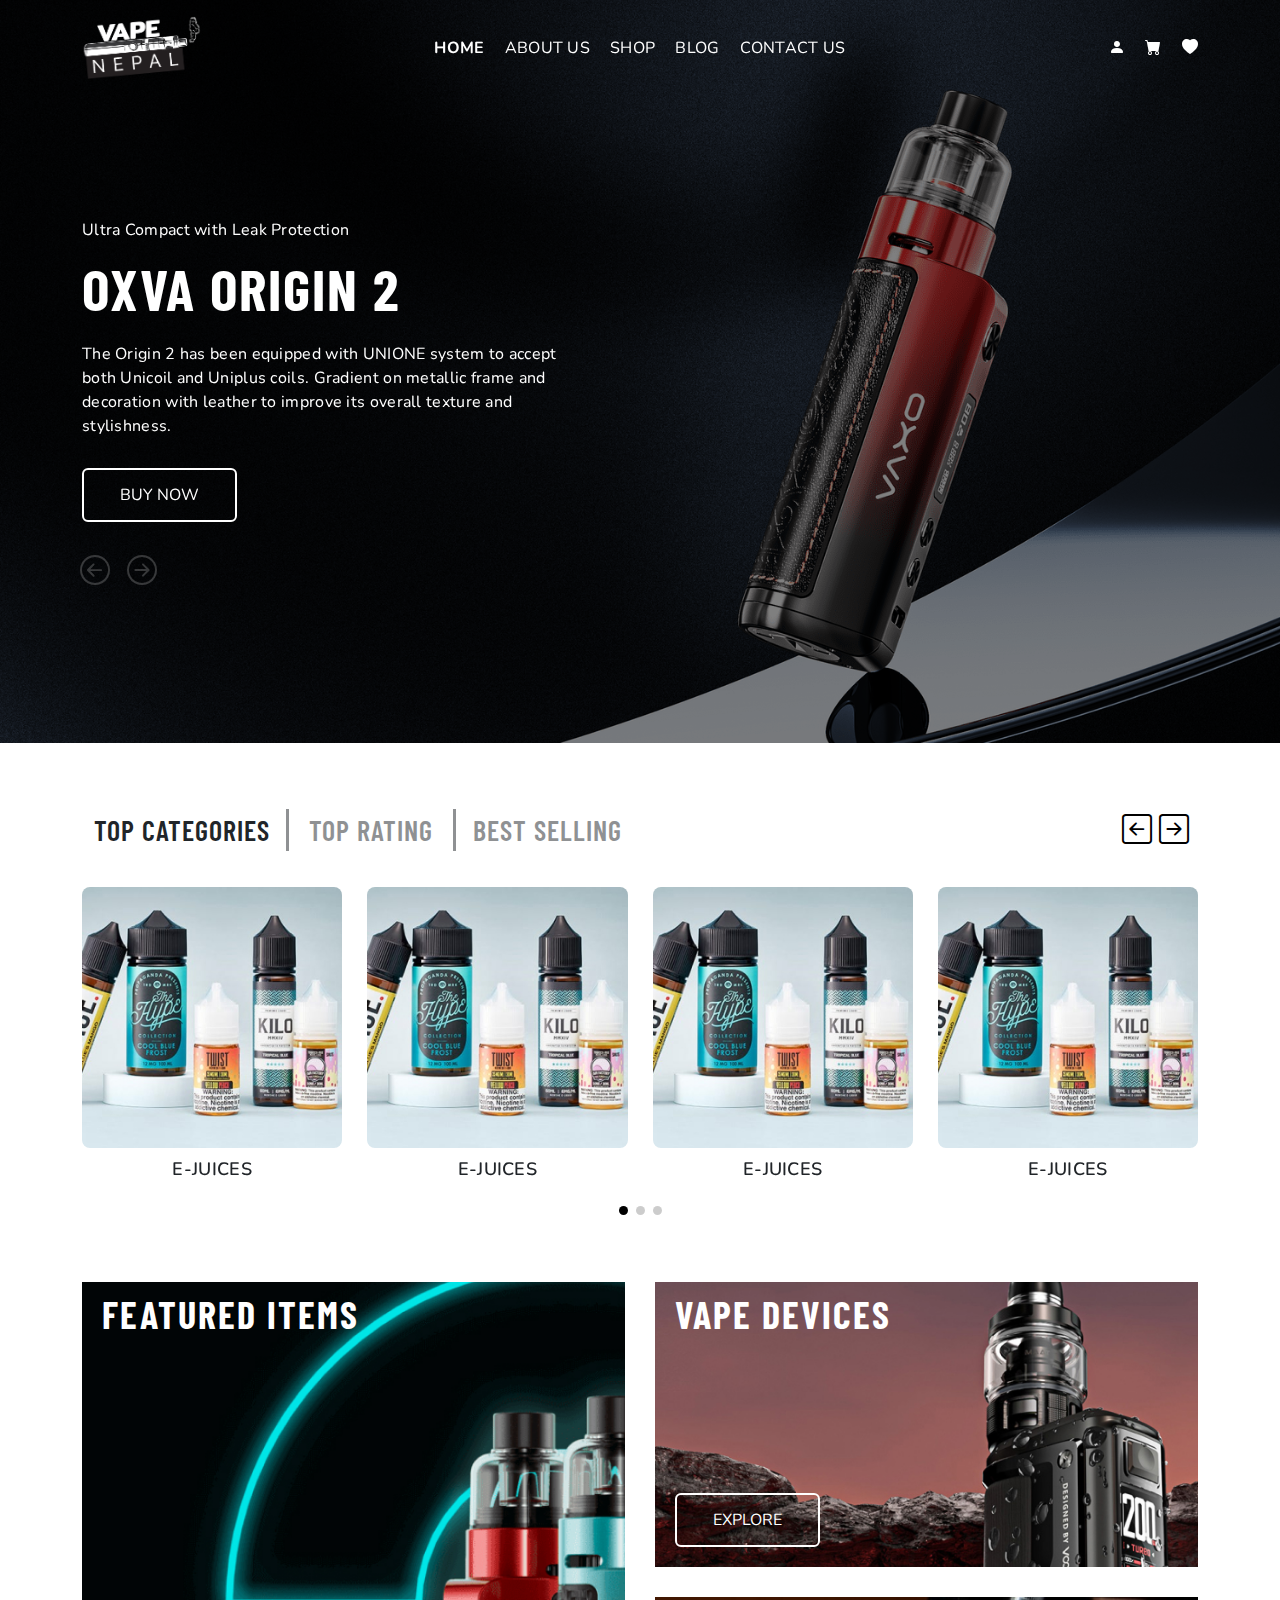
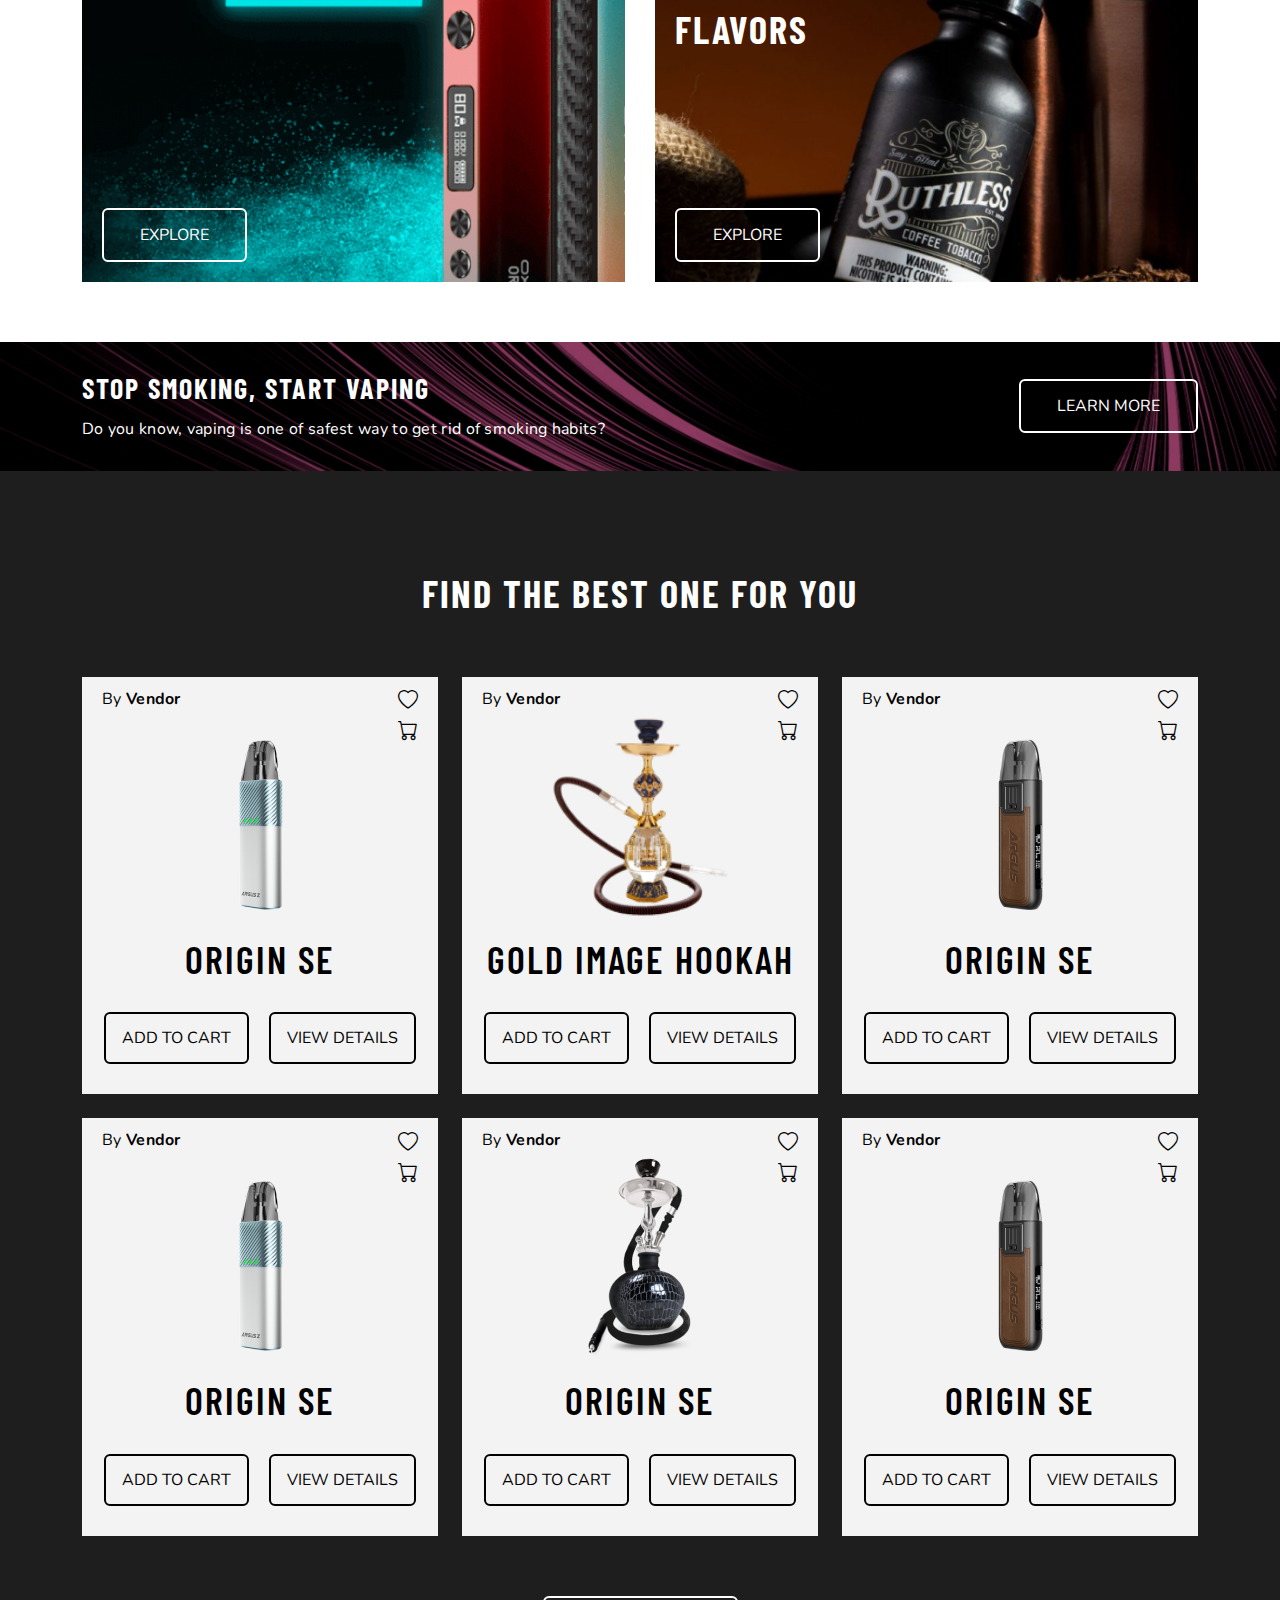
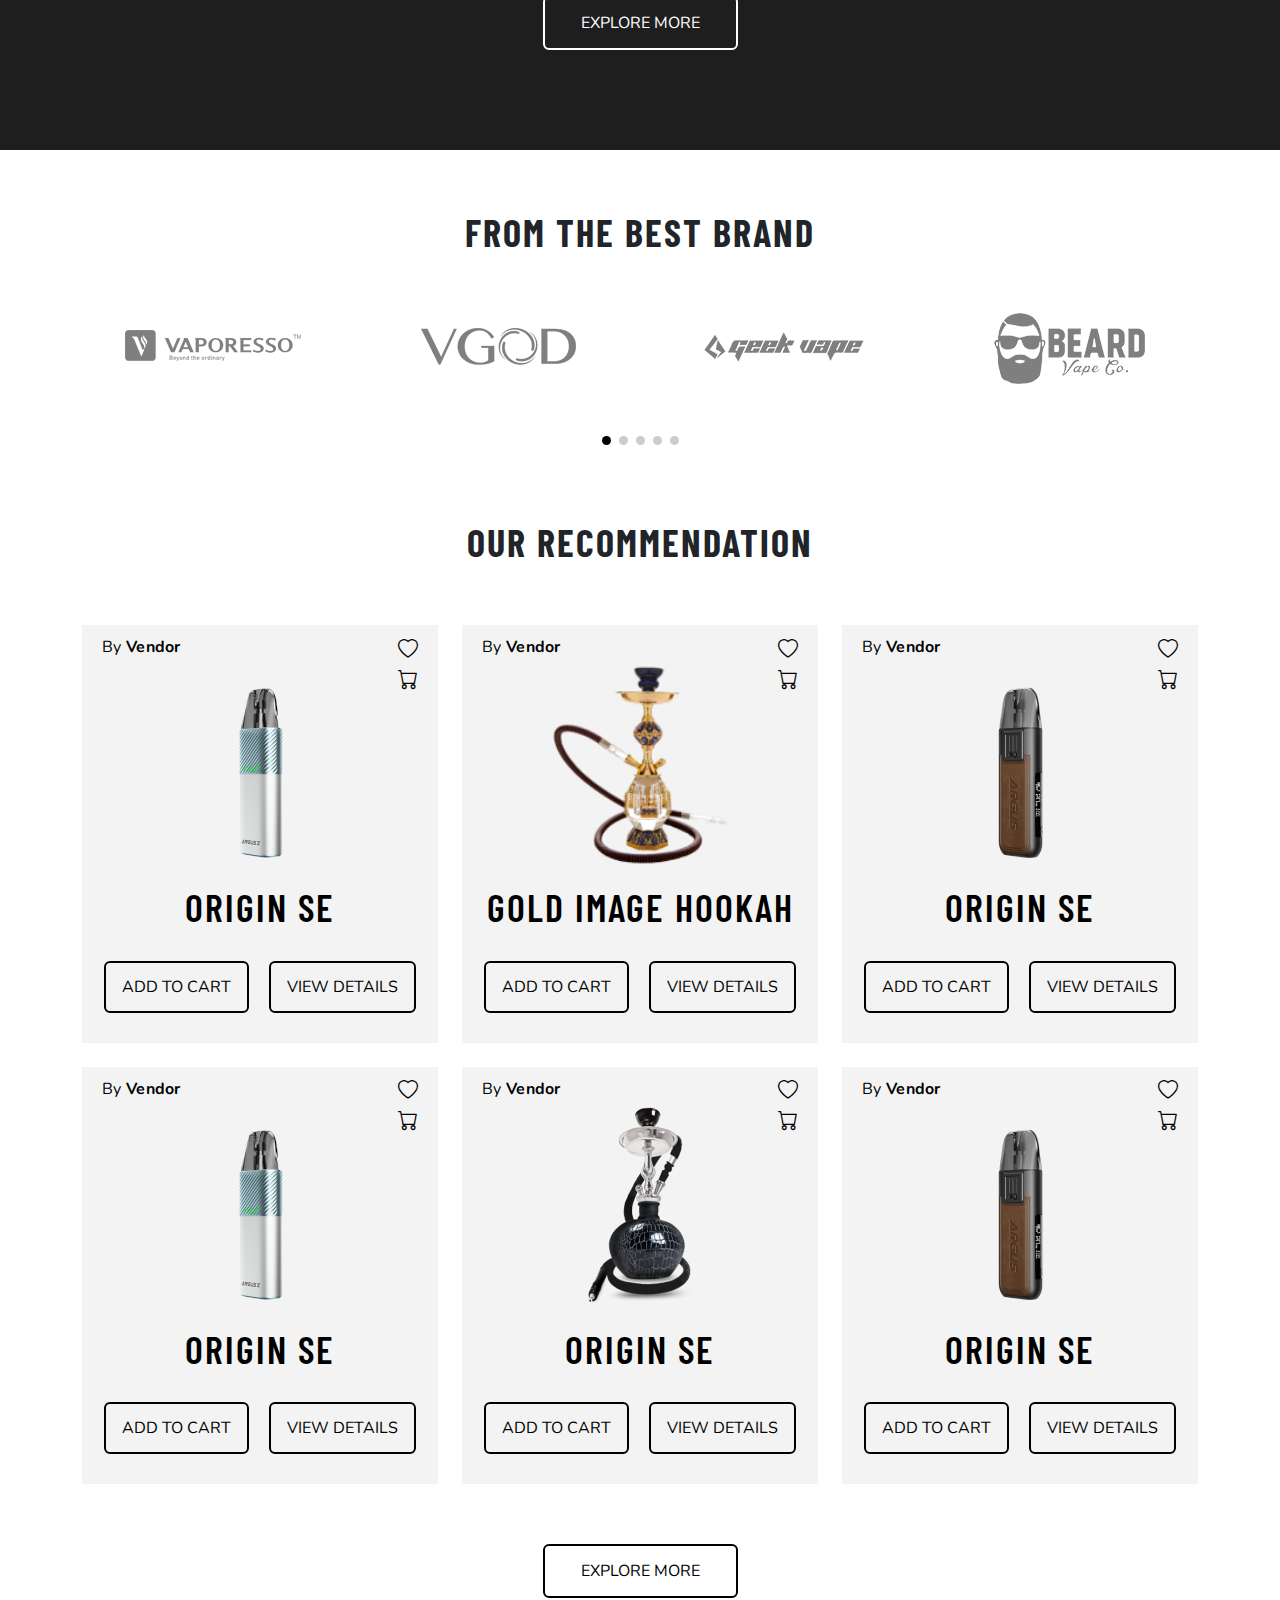
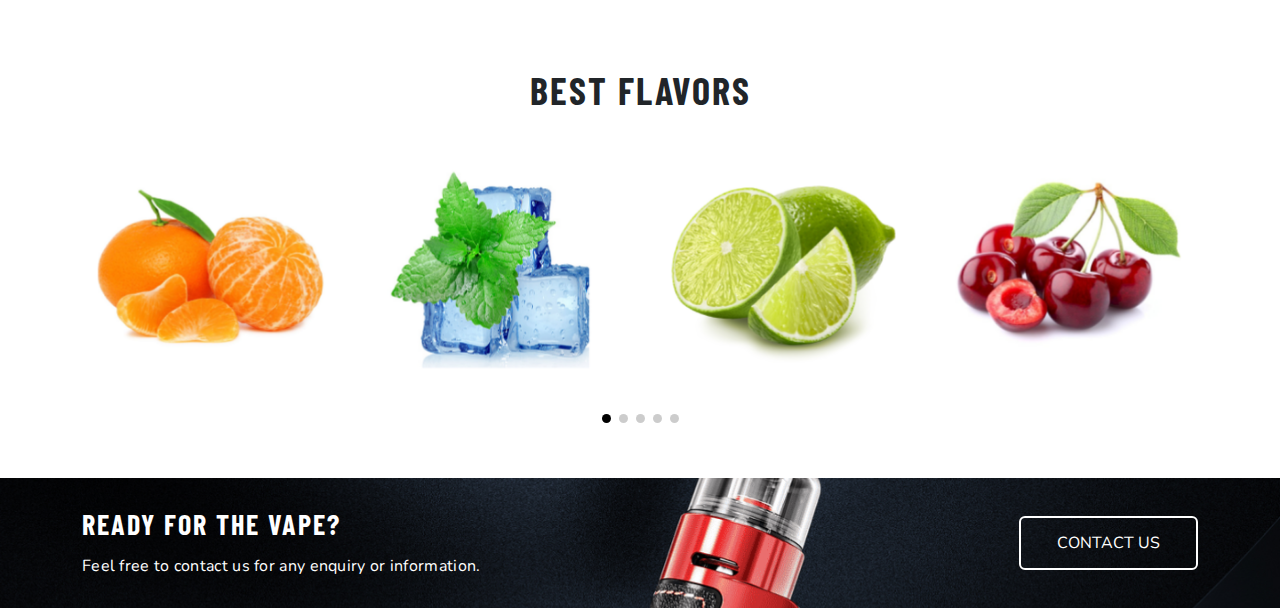
==== commit c83d7d43: "[Add] Second Banner" ====
--- a/index.html
+++ b/index.html
@@ -834,6 +834,22 @@
                         </div>
                     </div>
                     <div class="swiper-pagination flavors__pagination pagination__style"></div>
+                </div>
+            </div>
+        </section>
+        <!-- Banner -->
+        <section class="banner second-banner">
+            <div class="container">
+                <div class="row">
+                    <div class="col-lg-8 banner__content--items">
+                        <h3 class="banner__content--items-h3">ready for the vape?</h3>
+                        <p class="banner__content--items-p">Feel free to contact us for any enquiry or information. </p>
+                    </div>
+                    <div class="col-lg-4 banner__content--items banner__content--button">
+                        <a class="banner__content--button-link" href="">
+                            <button class="btn secondary-button">CONTACT US</button>
+                        </a>
+                    </div>
                 </div>
             </div>
         </section>
--- a/assets/css/styles.css
+++ b/assets/css/styles.css
@@ -956,4 +956,11 @@
     .flavors .flavors__pagination {
         padding-top: 14px;
     }
+}
+
+
+/* Second Banner */
+
+.second-banner {
+    background-image: url('/assets/img/second-banner.jpg');
 }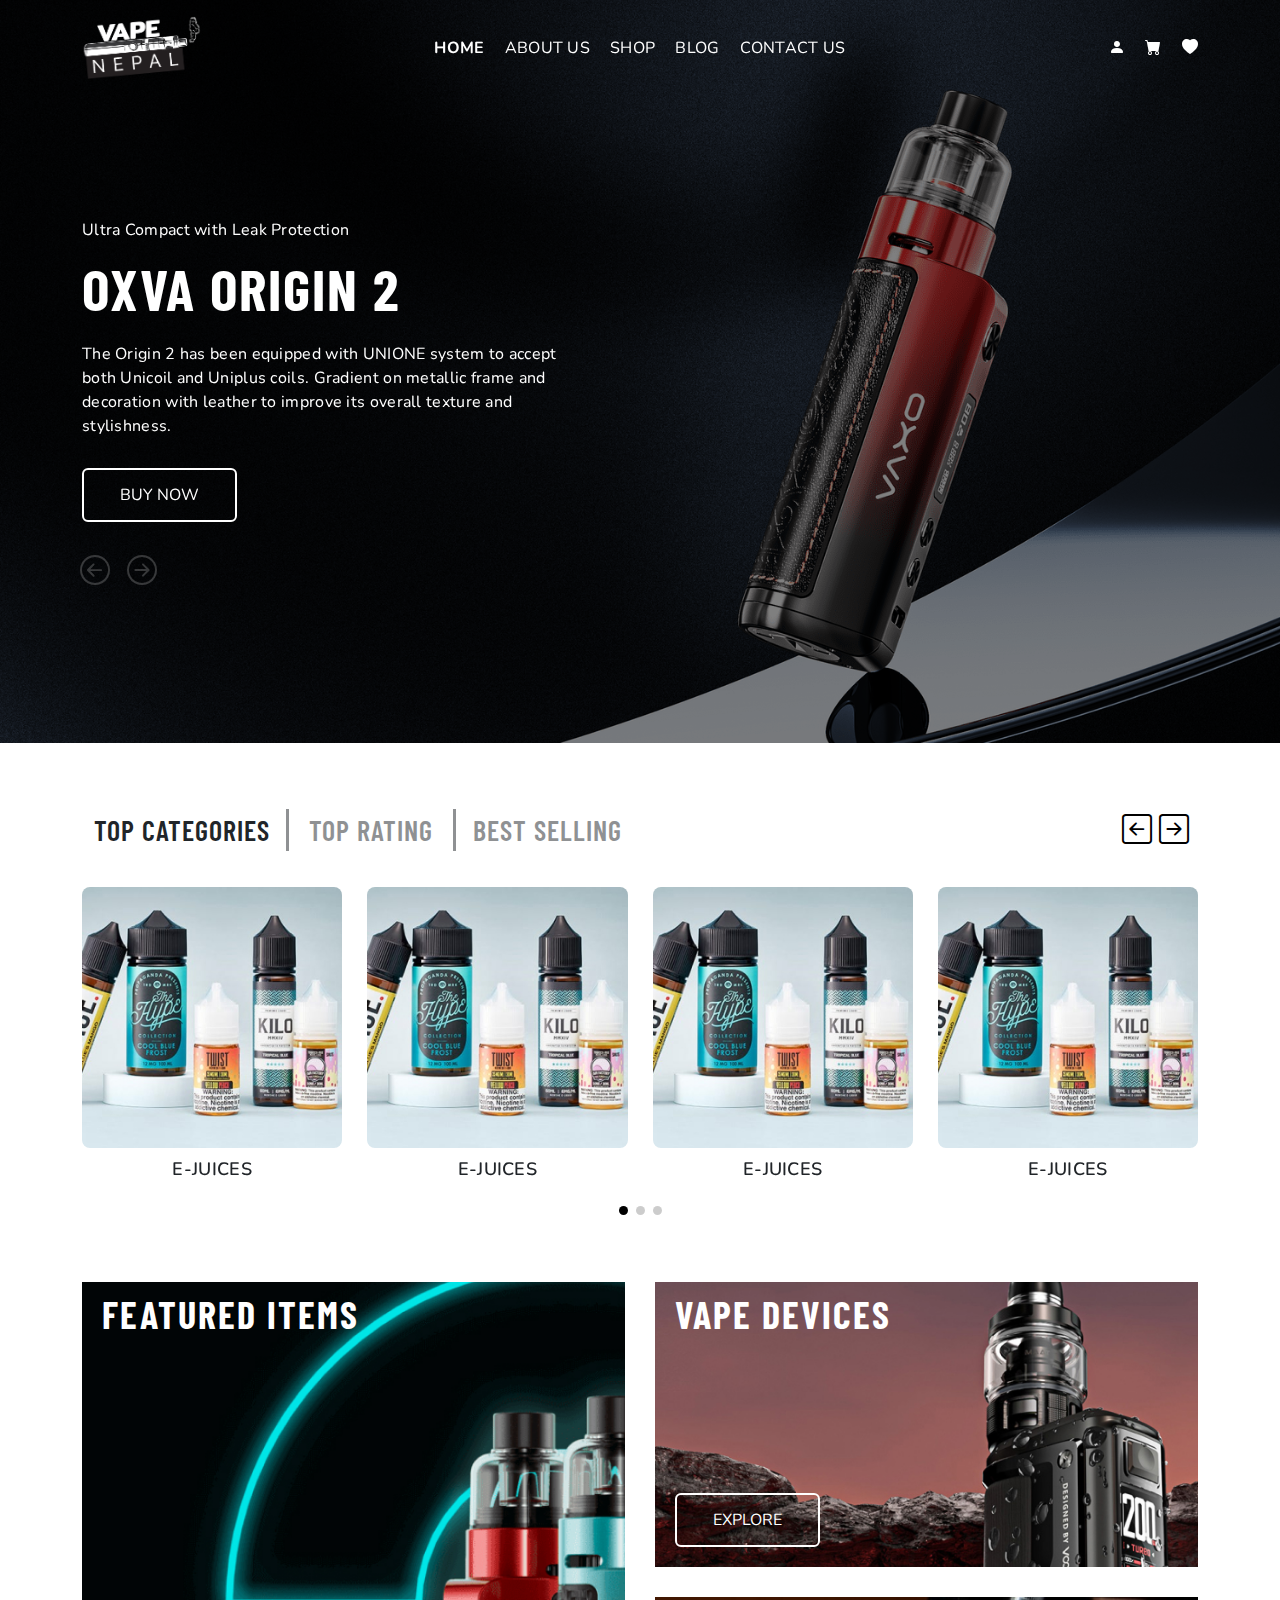
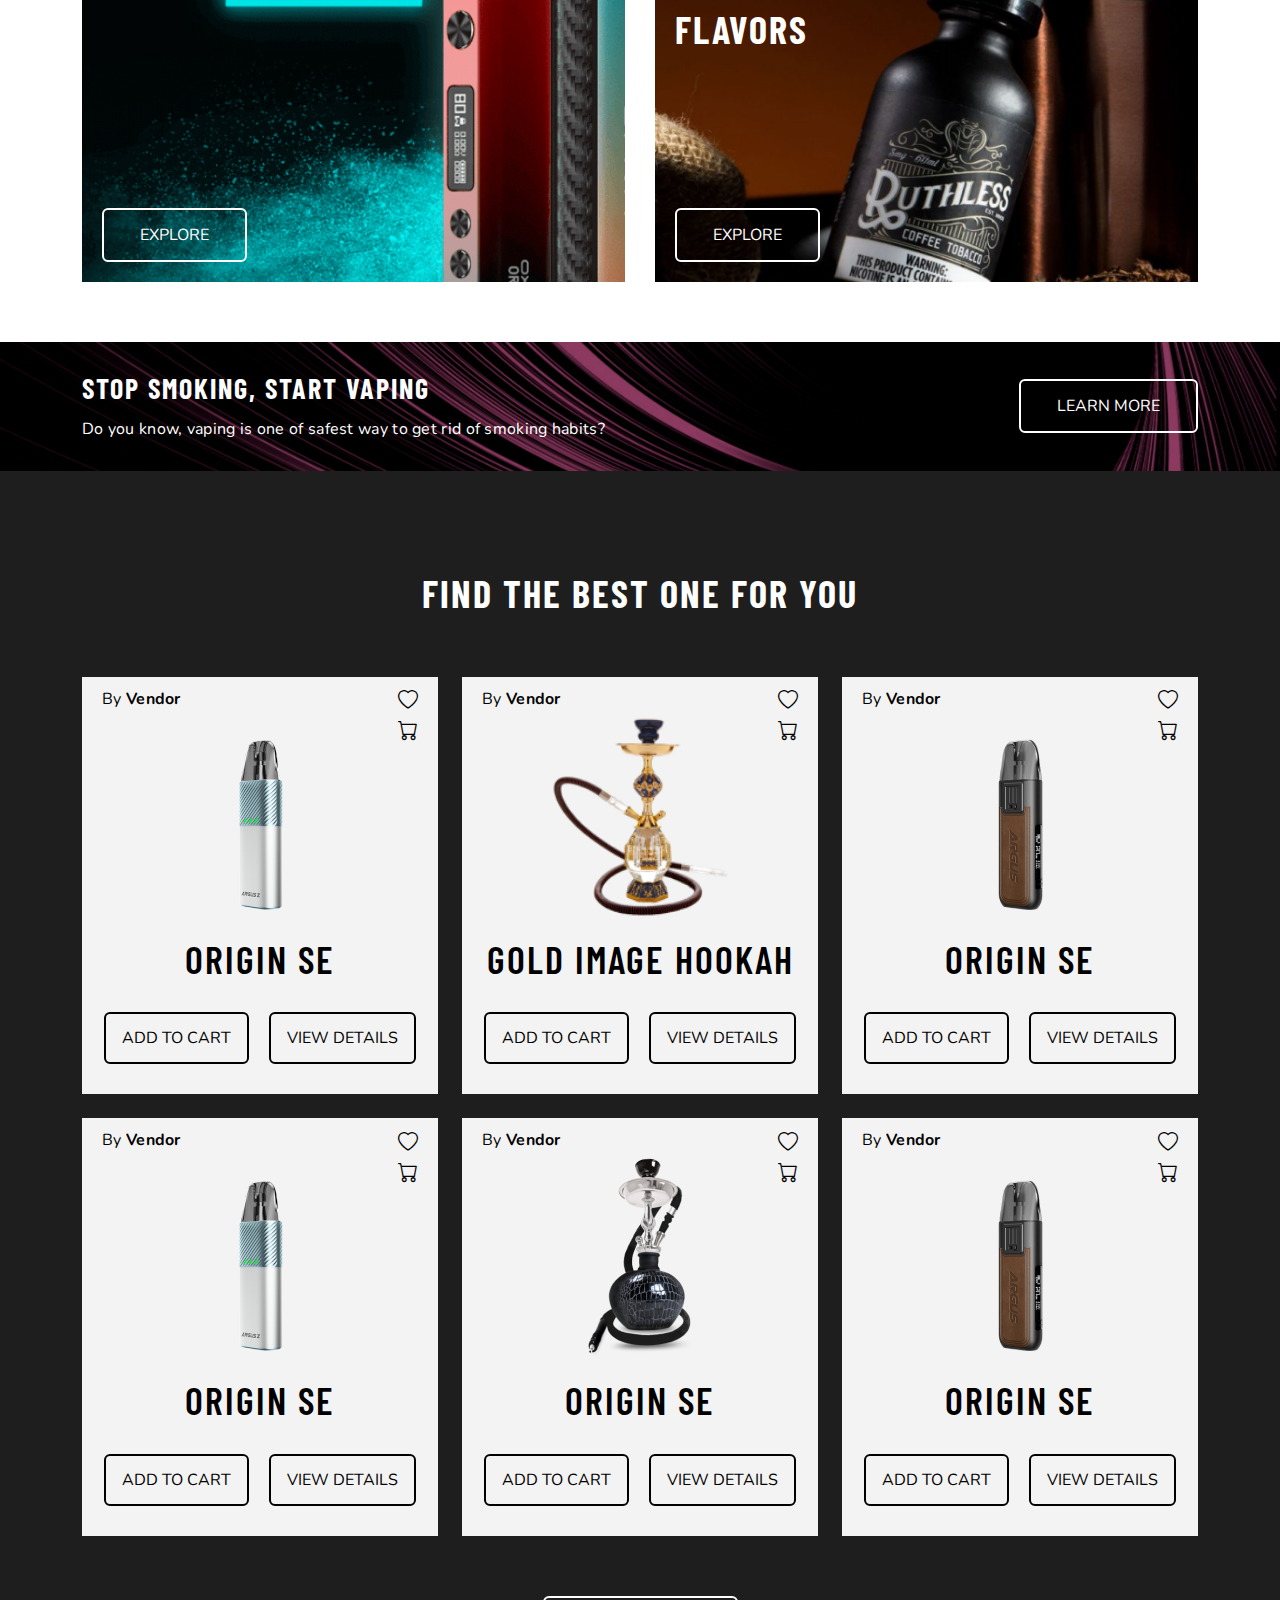
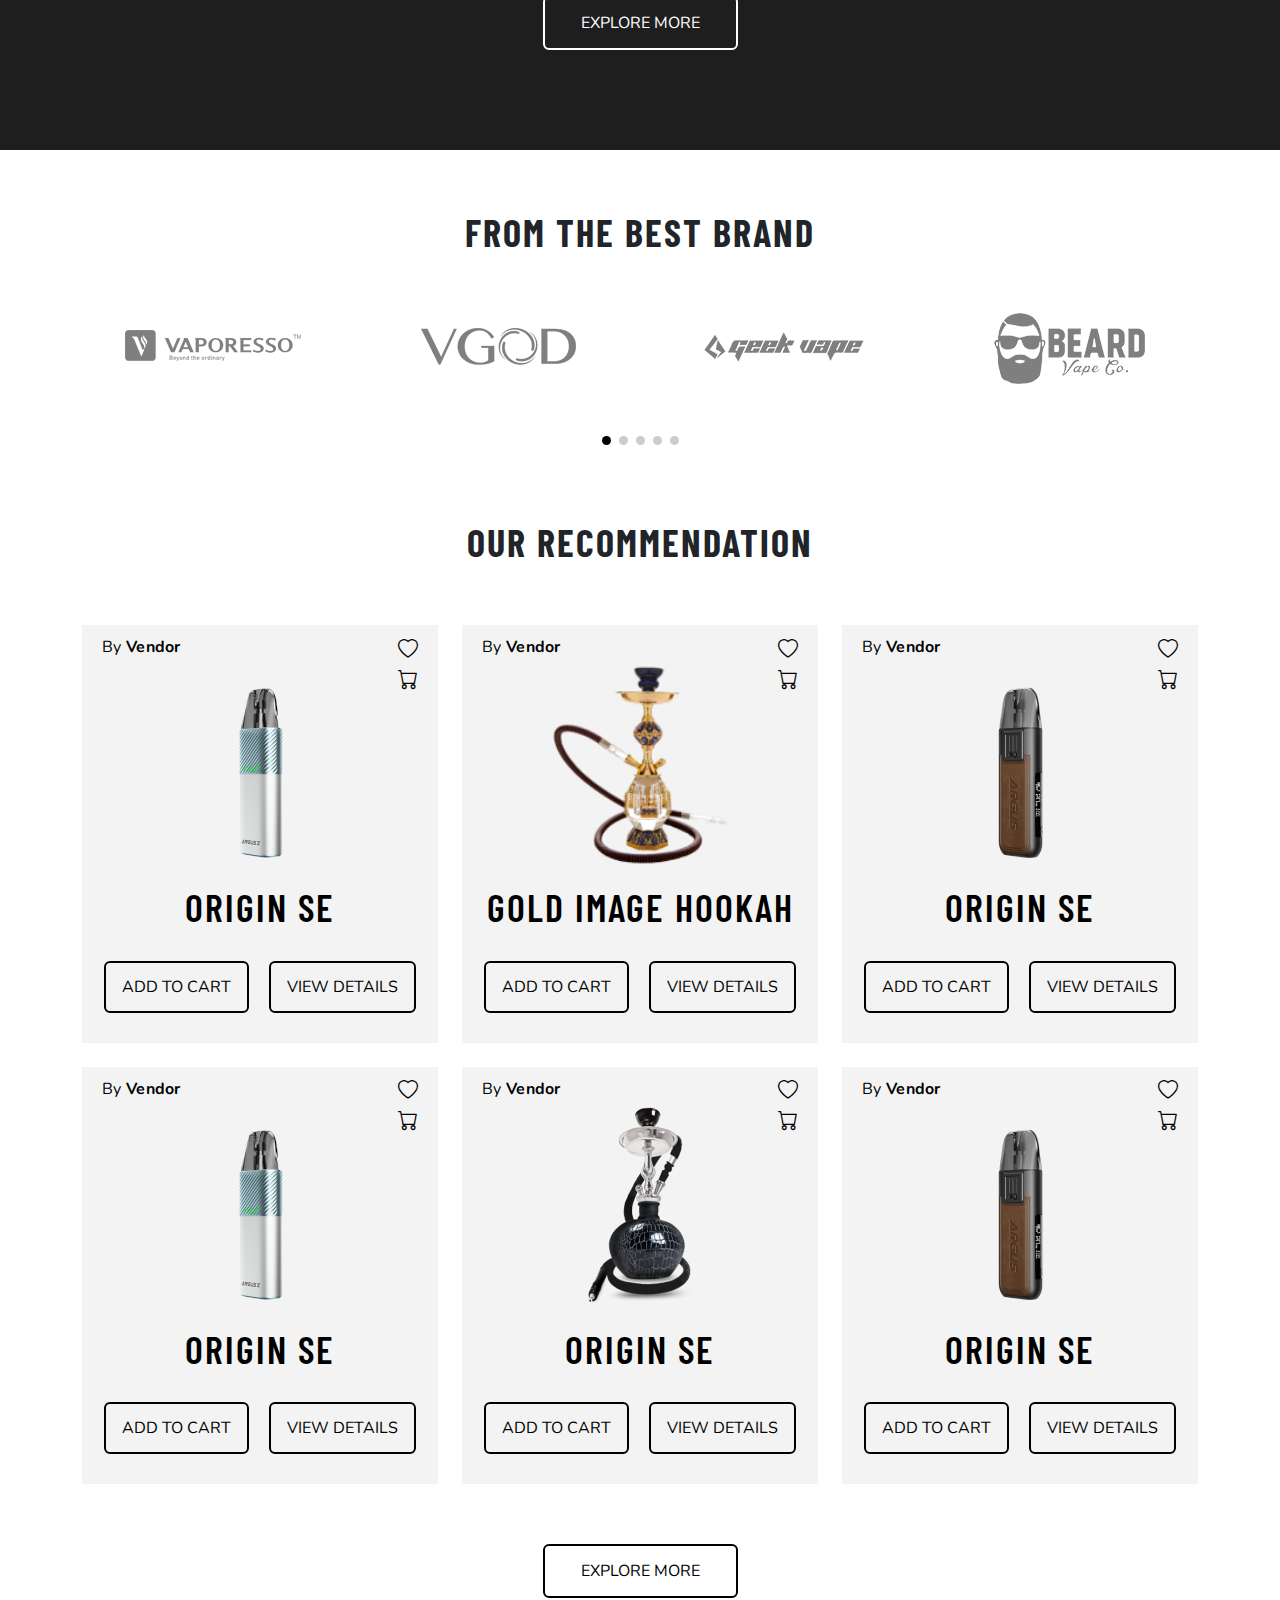
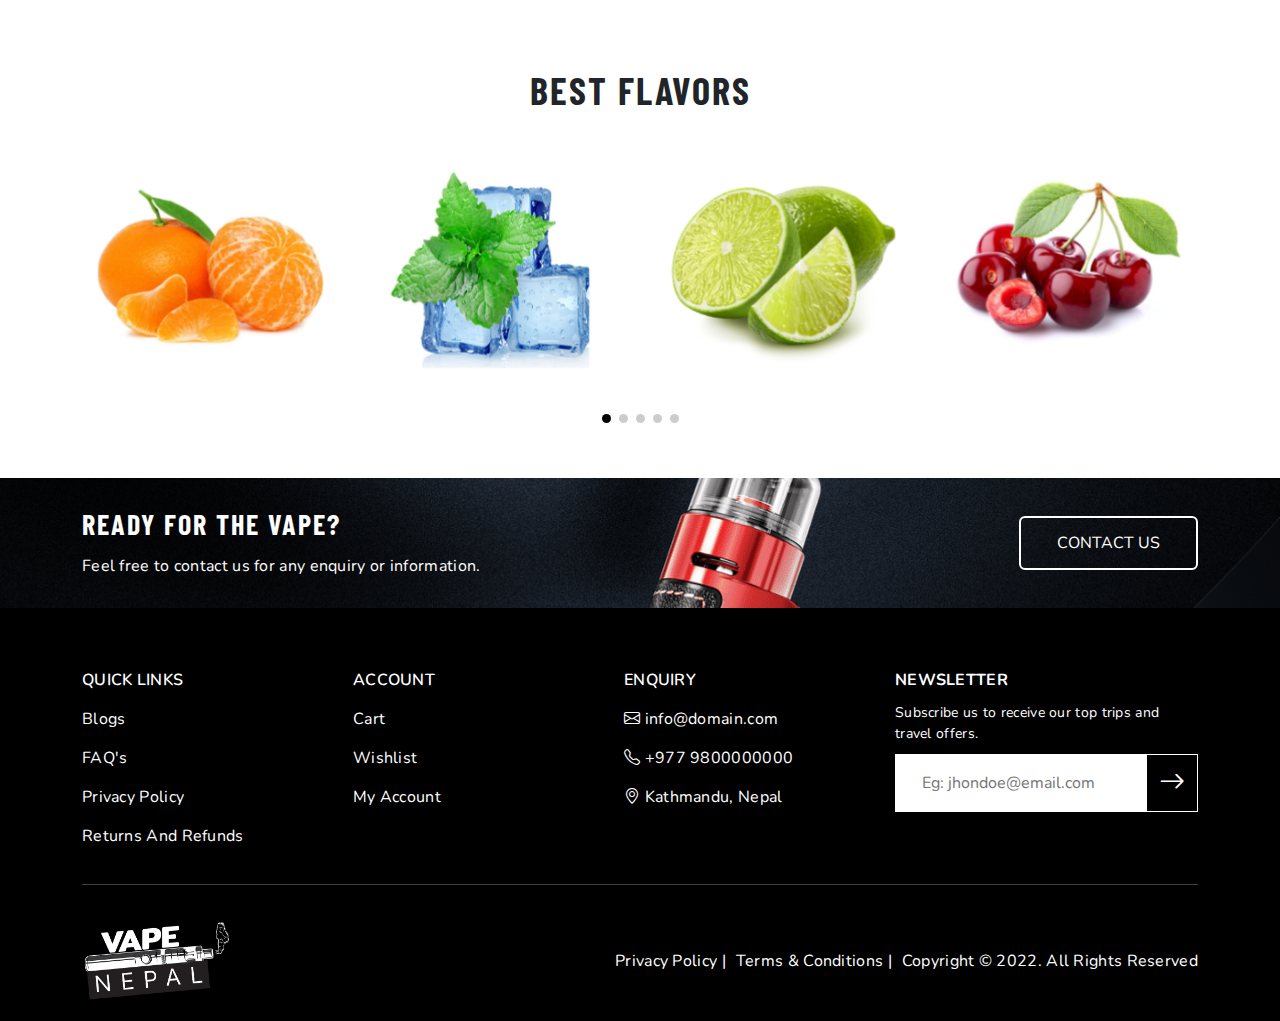
==== commit 56cc96fb: "[Add] Footer" ====
--- a/index.html
+++ b/index.html
@@ -855,7 +855,88 @@
         </section>
     </main>
 
-    <footer></footer>
+    <footer class="footer">
+        <div class="container">
+            <div class="footer__menu">
+                <div class="footer__menu--quick">
+                    <ul class="list-unstyled footer__menu--links">
+                        <li class="footer__menu--title">quick links</li>
+                        <li>
+                            <a href="">Blogs</a>
+                        </li>
+                        <li>
+                            <a href="">FAQ's</a>
+                        </li>
+                        <li>
+                            <a href="">Privacy Policy</a>
+                        </li>
+                        <li>
+                            <a href="">Returns and Refunds</a>
+                        </li>
+                    </ul>
+                </div>
+                <div class="footer__menu--account">
+                    <ul class="list-unstyled footer__menu--links">
+                        <li class="footer__menu--title">account</li>
+                        <li>
+                            <a href="">cart</a>
+                        </li>
+                        <li>
+                            <a href="">wishlist</a>
+                        </li>
+                        <li>
+                            <a href="">my account</a>
+                        </li>
+                    </ul>
+                </div>
+                <div class="footer__menu--enquiry">
+                    <ul class="list-unstyled footer__menu--links footer__menu--enquiry">
+                        <li class="footer__menu--title">enquiry</li>
+                        <li>
+                            <a href="">
+                                <i class="bi bi-envelope"></i> info@domain.com
+                            </a>
+                        </li>
+                        <li>
+                            <a href="">
+                                <i class="bi bi-telephone"></i> +977 9800000000
+                            </a>
+                        </li>
+                        <li>
+                            <a href="">
+                                <i class="bi bi-geo-alt"></i> Kathmandu, Nepal
+                            </a>
+                        </li>
+                    </ul>
+                </div>
+                <div class="footer__menu--newsletter">
+                    <p class="footer__menu--title">Newsletter</p>
+                    <p class="footer__menu--paragraph">Subscribe us to receive our top trips and travel offers.</p>
+                    <form action="" class="footer__menu--newsletter--form">
+                        <input type="text" name="email" class="input__item" placeholder="Eg: jhondoe@email.com">
+                        <button type="submit" class="btn footer__menu--submit"><i class="bi bi-arrow-right"></i></button>
+                    </form>
+                </div>
+            </div>
+            <hr>
+            <div class="footer__copyright">
+                <div class="footer__copyright--logo">
+                    <img class="img-fluid" src="/assets/img/logo.png" alt="">
+                </div>
+                <div class="footer__copyright--links">
+                    <ul class="list-unstyled footer__copyright--items">
+                        <li>
+                            <a href="">Privacy Policy</a>
+                        </li>
+                        <li>
+                            <a href="">Terms & Conditions</a>
+                        </li>
+                        <li>Copyright © 2022. All Rights Reserved</li>
+                    </ul>
+                </div>
+            </div>
+        </div>
+    </footer>
 
     <!-- Bootstrap Js -->
     <script src="/assets/js/bootstrap/bootstrap.bundle.min.js"></script>
@@ -1018,17 +1099,10 @@
 
     <!-- Navbar JS -->
     <script src="/assets/js/navbar.js"></script>
+
+
+    <!-- Navbar JS -->
+    <script src="/assets/js/navbar.js"></script>
 </body>
 
-</html>
-
-</html>
-</script>
-
-<!-- Navbar JS -->
-<script src="/assets/js/navbar.js"></script>
-</body>
-
-</html>
-
 </html>--- a/assets/css/styles.css
+++ b/assets/css/styles.css
@@ -62,6 +62,10 @@
     border: none;
 }
 
+input:focus-visible {
+    outline: 0;
+}
+
 .primary-button {
     padding: 13px 36px;
     text-transform: uppercase;
@@ -963,4 +967,195 @@
 
 .second-banner {
     background-image: url('/assets/img/second-banner.jpg');
+}
+
+
+/* Footer */
+
+.footer {
+    padding: 60px 0px 20px;
+    background-color: var(--primary-color);
+    color: var(--secondary-color);
+}
+
+.footer .footer__menu {
+    display: grid;
+    padding-bottom: 20px;
+    row-gap: 20px;
+}
+
+.footer .footer__menu .footer__menu--links {
+    display: grid;
+    row-gap: 15px;
+    text-transform: capitalize;
+}
+
+.footer .footer__menu ul.footer__menu--enquiry {
+    text-transform: none;
+}
+
+.footer .footer__menu .footer__menu--links a {
+    color: inherit;
+}
+
+.footer .footer__menu .footer__menu--links .footer__menu--title {
+    text-transform: uppercase;
+    font-weight: 600;
+}
+
+.footer .footer__menu--newsletter .footer__menu--title {
+    font-weight: 700;
+    text-transform: uppercase;
+}
+
+.footer .footer__menu--newsletter .input__item {
+    padding: 16px 26px;
+    border-radius: 0px;
+    border: none;
+}
+
+.footer .footer__menu--newsletter .footer__menu--paragraph {
+    padding: 10px 0px;
+    font-size: 14px;
+}
+
+.footer .footer__menu--newsletter .footer__menu--newsletter--form {
+    display: flex;
+    border: 1px solid var(--secondary-color);
+}
+
+.footer .footer__menu--newsletter .footer__menu--submit {
+    font-size: 26px;
+    margin: auto;
+    color: var(--secondary-color);
+}
+
+.footer .footer__copyright {
+    display: flex;
+    justify-content: space-between;
+    padding-top: 20px;
+}
+
+.footer .footer__copyright .footer__copyright--logo {
+    margin: auto 0;
+}
+
+.footer .footer__copyright .footer__copyright--logo img {
+    max-width: 150px;
+}
+
+.footer .footer__copyright .footer__copyright--links {
+    margin: auto 0;
+}
+
+.footer .footer__copyright .footer__copyright--items {
+    display: flex;
+    gap: 10px;
+}
+
+.footer .footer__copyright .footer__copyright--items :not(:last-child)::after {
+    content: '|';
+}
+
+.footer .footer__copyright .footer__copyright--items a {
+    color: inherit;
+}
+
+@media(max-width: 567px) {
+    .footer {
+        text-align: center;
+        padding: 30px 0px 10px;
+    }
+    .footer .footer__menu {
+        grid-template-columns: repeat(1, 1fr);
+    }
+    .footer .footer__menu--newsletter {
+        margin: auto;
+    }
+    .footer .footer__menu--newsletter .footer__menu--newsletter--form {
+        max-width: 420px;
+        flex-direction: column;
+        justify-content: center;
+    }
+    .footer .footer__menu--newsletter .input__item {
+        padding: 10px;
+        border-radius: 0px;
+        border: none;
+    }
+    .footer .footer__menu--newsletter .footer__menu--submit {
+        font-size: 14px;
+    }
+    .footer .footer__copyright {
+        flex-direction: column;
+    }
+    .footer .footer__copyright .footer__copyright--links {
+        padding: 16px 0px 0px;
+    }
+    .footer .footer__copyright .footer__copyright--items {
+        flex-direction: column;
+    }
+    .footer .footer__copyright .footer__copyright--items :not(:last-child)::after {
+        content: '';
+    }
+}
+
+@media (min-width: 568px) and (max-width:767px) {
+    .footer {
+        padding: 30px 0px 10px;
+    }
+    .footer .footer__menu {
+        padding-bottom: 0;
+        grid-template-columns: repeat(2, 1fr);
+    }
+    .footer .footer__copyright {
+        padding-top: 0;
+    }
+    .footer .footer__copyright .footer__copyright--items {
+        flex-direction: column;
+    }
+    .footer .footer__copyright .footer__copyright--items :not(:last-child)::after {
+        content: '';
+    }
+}
+
+@media (min-width: 768px) and (max-width:991px) {
+    .footer {
+        padding: 30px 0px 10px;
+    }
+    .footer .footer__copyright {
+        padding-top: 0px;
+    }
+    .footer .footer__menu {
+        grid-template-columns: repeat(2, 1fr);
+    }
+    .footer .footer__copyright .footer__copyright--items {
+        flex-direction: column;
+    }
+    .footer .footer__copyright .footer__copyright--items :not(:last-child)::after {
+        content: '';
+    }
+}
+
+@media (min-width: 992px) and (max-width:1199px) {
+    .footer {
+        padding: 30px 0px 10px;
+    }
+    .footer .footer__menu--newsletter .footer__menu--newsletter--form {
+        max-width: 300px
+    }
+    .footer .footer__copyright {
+        padding-top: 0px;
+    }
+    .footer .footer__menu {
+        grid-template-columns: repeat(2, 1fr);
+    }
+    .footer .footer__copyright .footer__copyright--items {
+        flex-direction: row;
+    }
+}
+
+@media(min-width: 1200px) {
+    .footer .footer__menu {
+        grid-template-columns: repeat(4, 1fr);
+    }
 }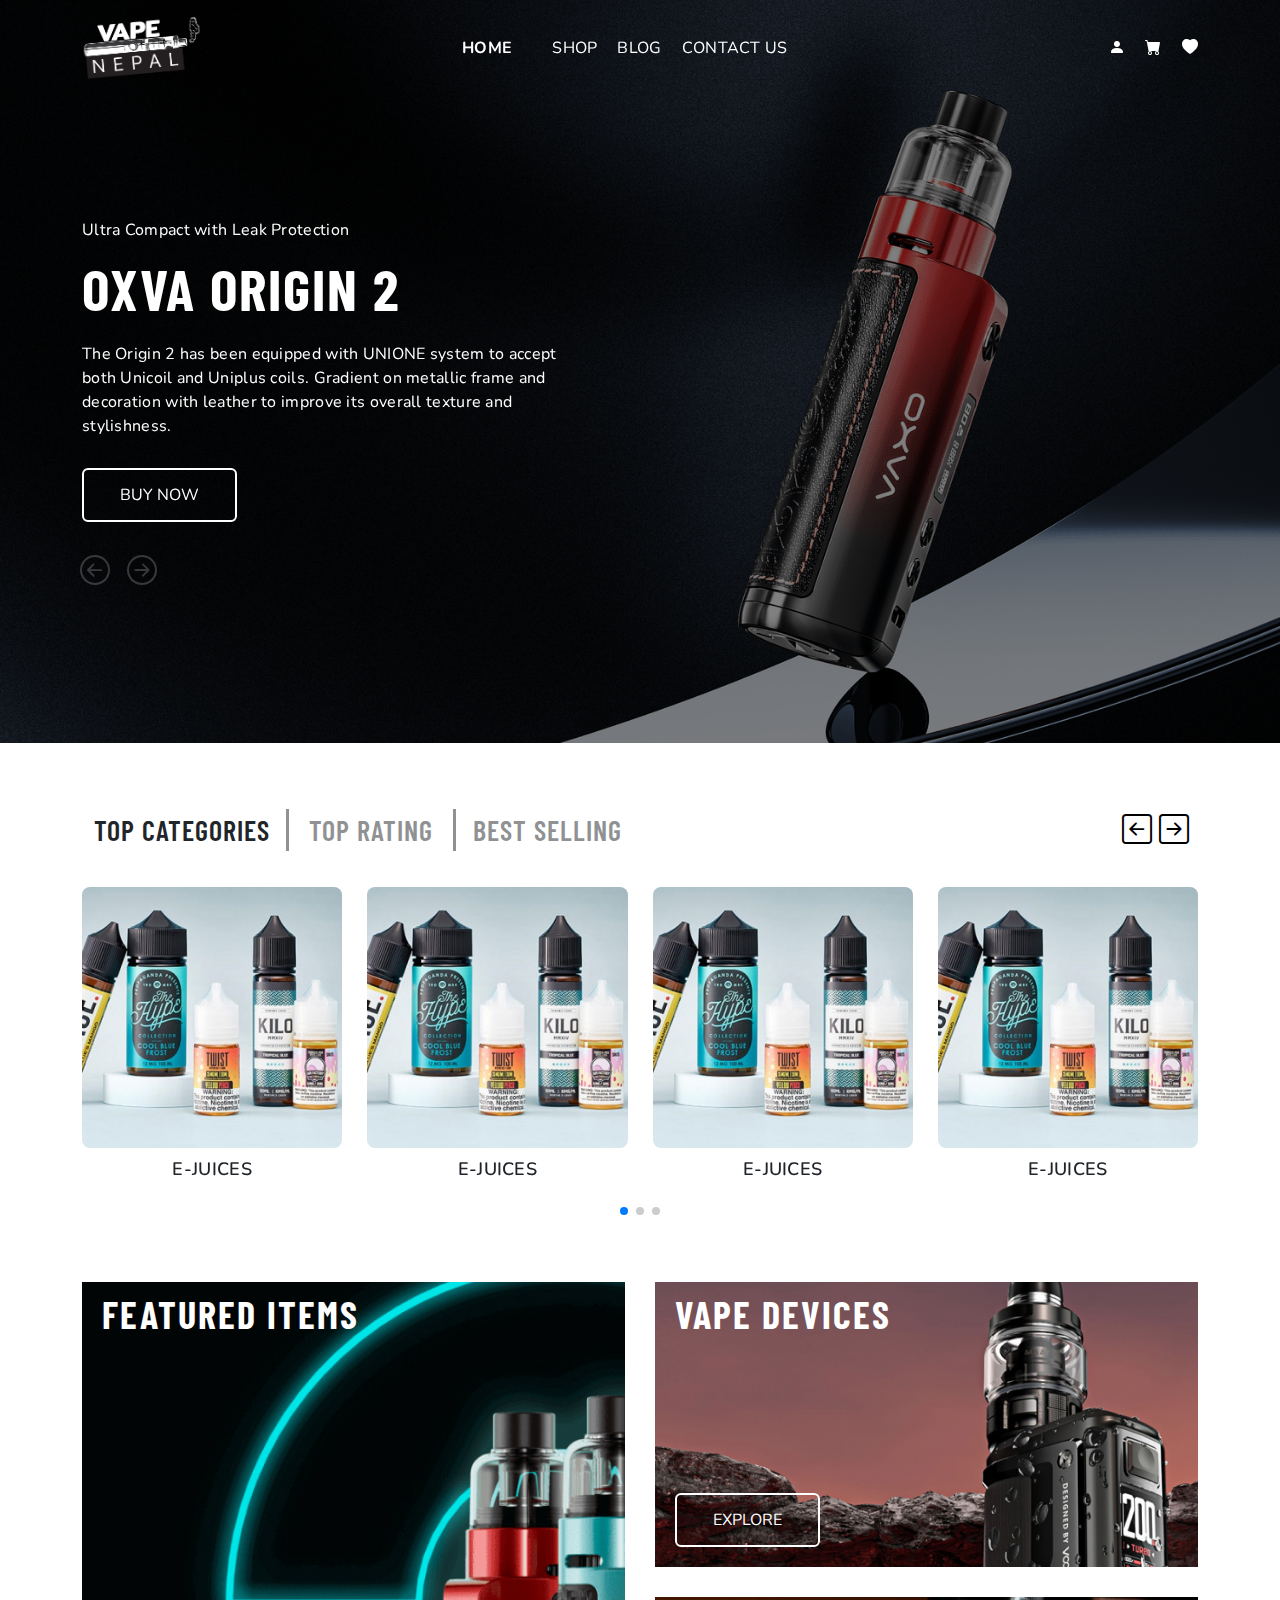
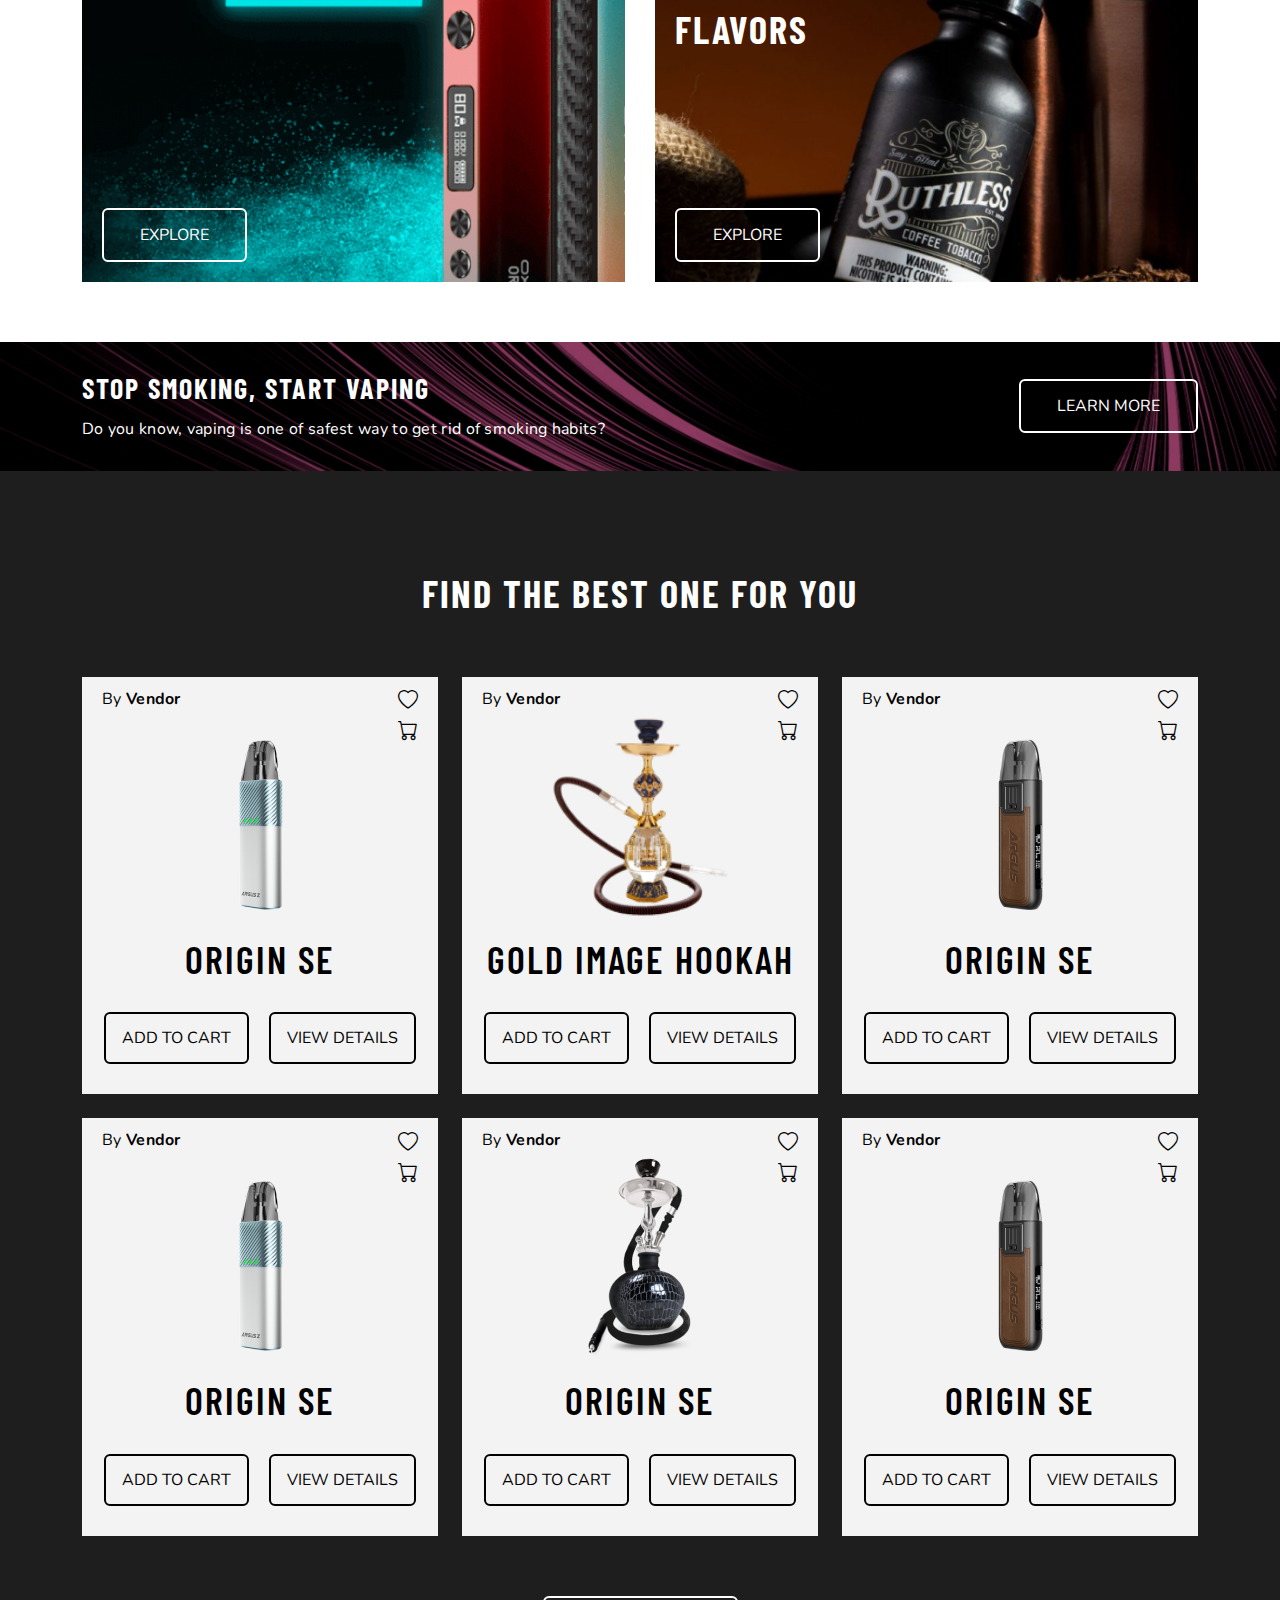
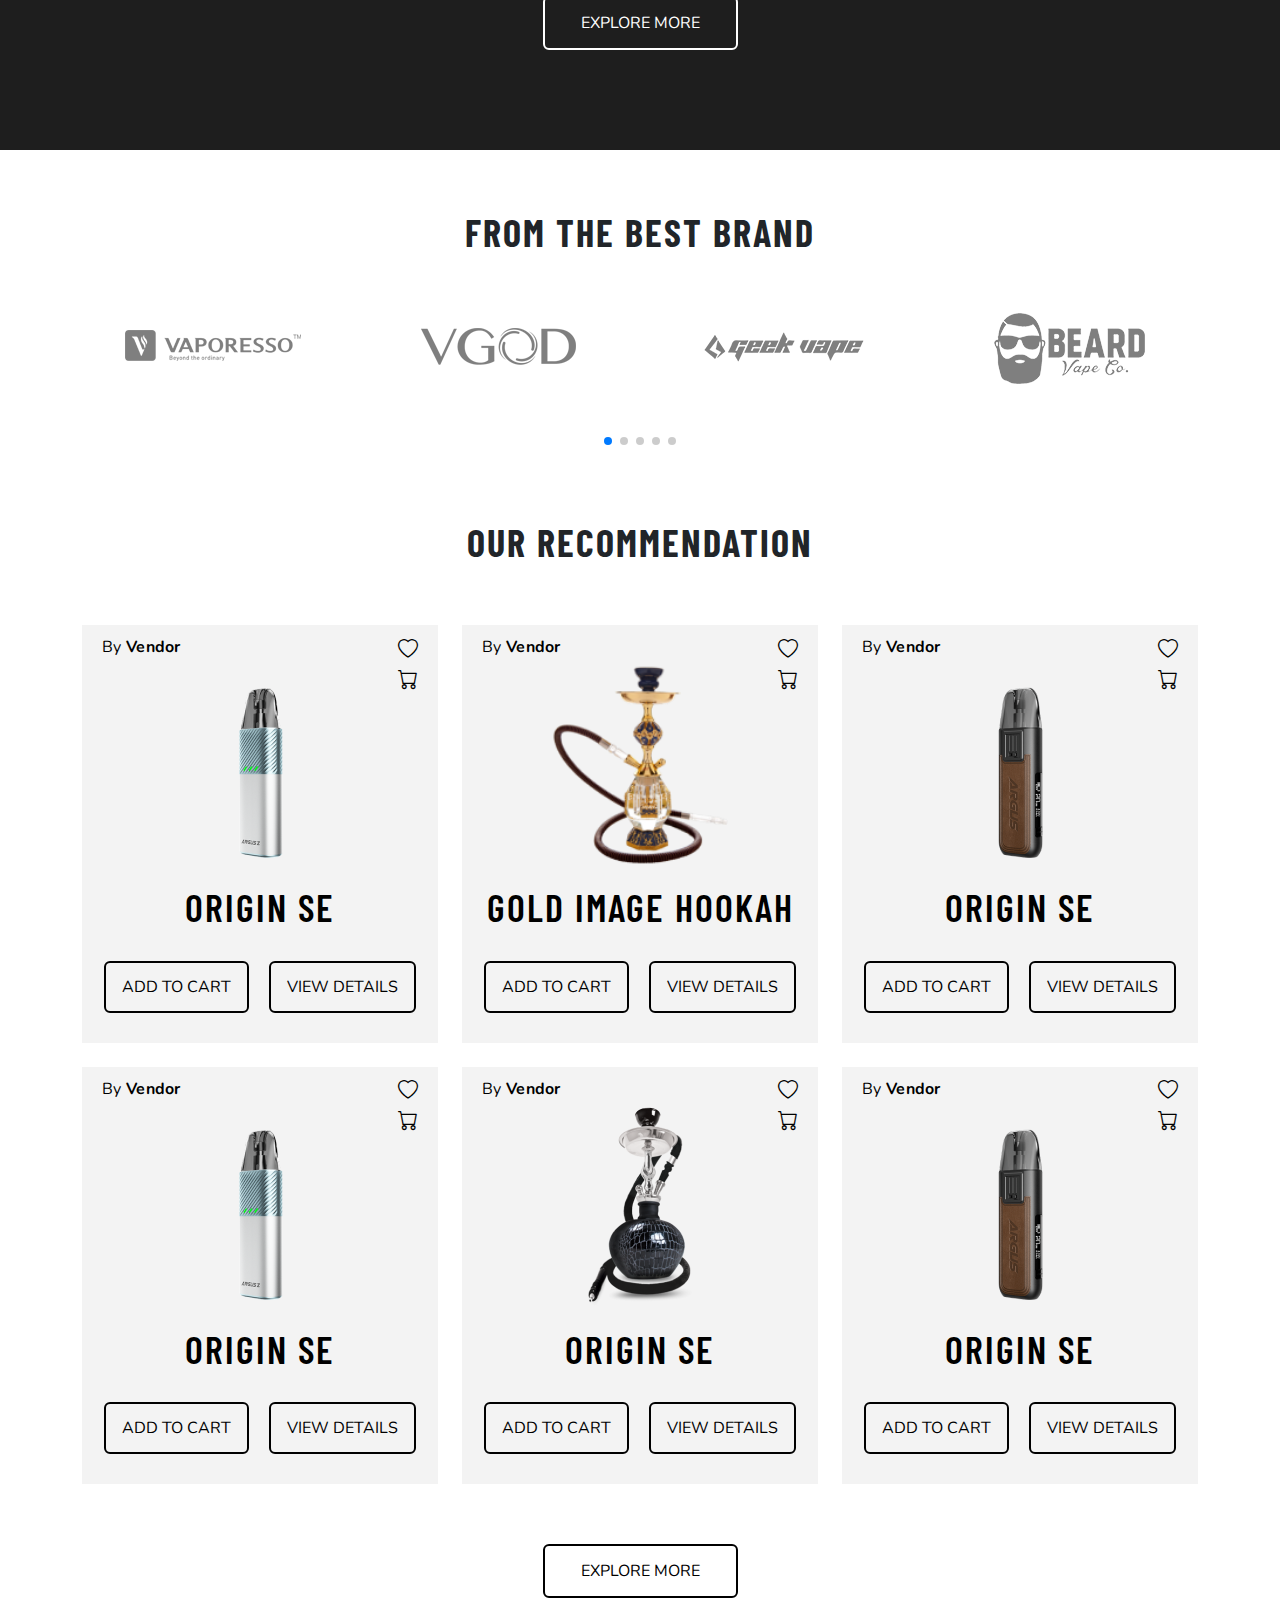
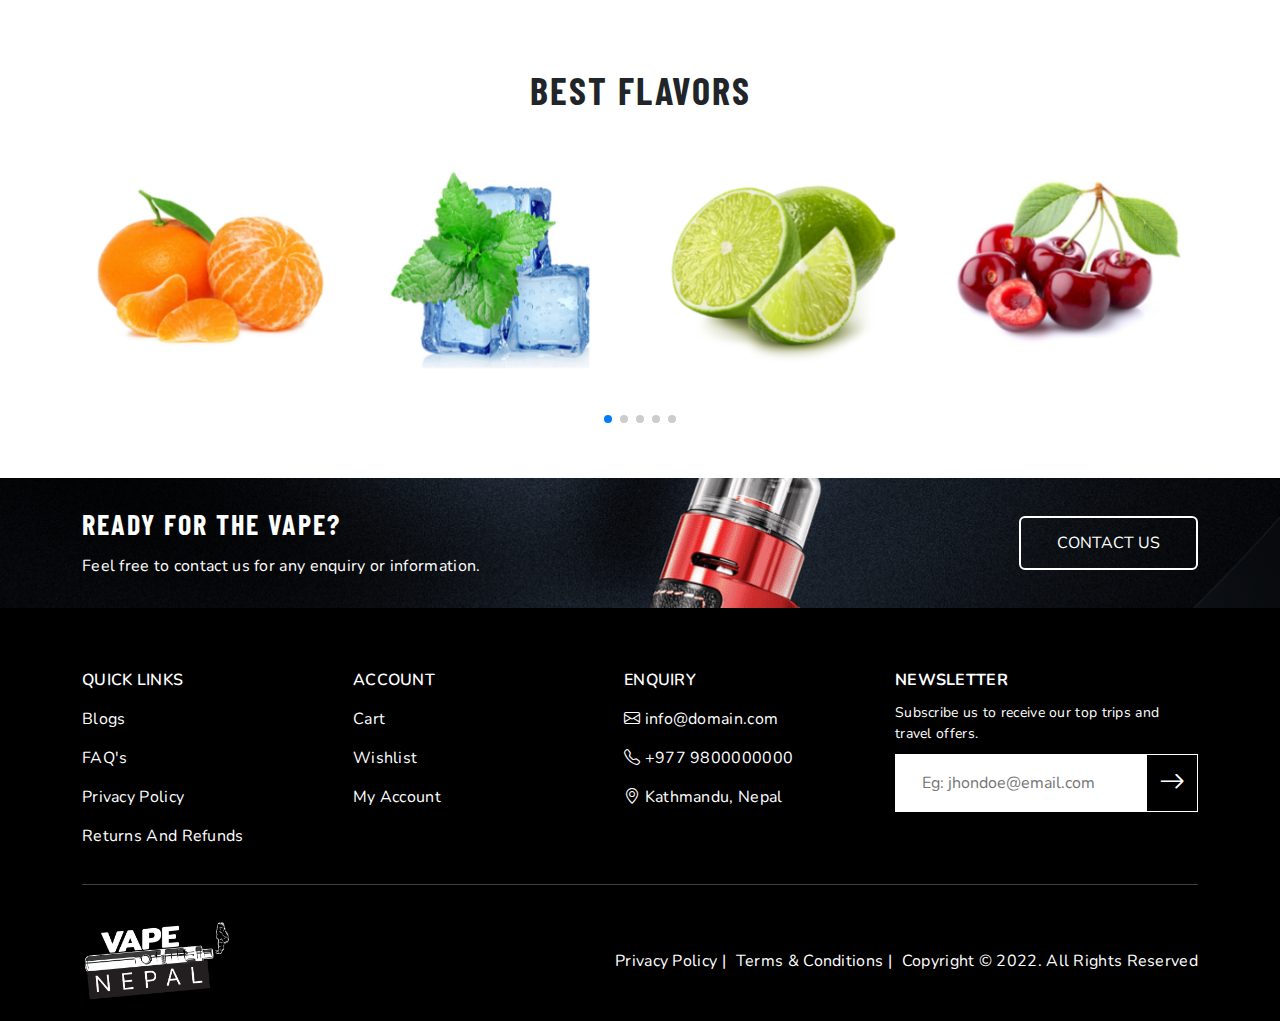
==== commit 03320137: "[Add] Shop Page with Products" ====
--- a/index.html
+++ b/index.html
@@ -26,7 +26,7 @@
         <section class="navbar-section">
             <div class="container">
                 <div class="row navbar-section__row">
-                    <div class="col-lg-3 navbar-section__logo">
+                    <div class="col-lg-4 navbar-section__logo">
                         <a href="index.html">
                             <img class="img-fluid" src="/assets/img/logo.png" alt="Sisha Logo" />
                         </a>
@@ -35,16 +35,15 @@
                     <div class="hamburger">
                         <a class="hamburger-menu" href="javascript:void(0)"></a>
                     </div>
-                    <div class="col-lg-6 navbar-section__menu d-none">
+                    <div class="col-lg-8 navbar-section__menu d-none">
                         <ul class="list-unstyled navbar-section__menu--lists">
                             <li class="active">
                                 <a href="">home</a>
                             </li>
                             <li>
-                                <a href="">about us</a>
                             </li>
                             <li>
-                                <a href="">shop</a>
+                                <a href="/shop.html">shop</a>
                             </li>
                             <li>
                                 <a href="">blog</a>
@@ -53,8 +52,6 @@
                                 <a href="">contact us</a>
                             </li>
                         </ul>
-                    </div>
-                    <div class="col-lg-3 navbar-section__icons d-none">
                         <ul class="list-unstyled navbar-section__icons--lists">
                             <li>
                                 <a href="">
@@ -357,7 +354,7 @@
                 <div class="row">
                     <div class="col-lg-8 banner__content--items">
                         <h3 class="banner__content--items-h3">stop smoking, start vaping</h3>
-                        <p class="banner__content--items-p">Do you know, vaping is one of safest way to get rid of smoking habits? </p>
+                        <p class="banner__content--items-p">Do you know, vaping is one of safest way to get rid of smoking habits?</p>
                     </div>
                     <div class="col-lg-4 banner__content--items banner__content--button">
                         <a class="banner__content--button-link" href="">
@@ -380,7 +377,10 @@
                         <div class="section__item">
                             <div class="section__item--top">
                                 <div class="section__item--top-left">
-                                    <p>By <a href=""><b>Vendor</b></a></p>
+                                    <p>
+                                        By
+                                        <a href=""><b>Vendor</b></a>
+                                    </p>
                                 </div>
                                 <div class="section__item--top-right">
                                     <i class="bi bi-heart"></i>
@@ -388,7 +388,7 @@
                                 </div>
                             </div>
                             <a href="">
-                                <img class="img-fluid" src="/assets/img/origin-se.png" alt="">
+                                <img class="img-fluid" src="/assets/img/origin-se.png" alt="" />
                             </a>
                             <div class="section__item--title">
                                 <h2>Origin Se</h2>
@@ -407,7 +407,10 @@
                         <div class="section__item">
                             <div class="section__item--top">
                                 <div class="section__item--top-left">
-                                    <p>By <a href=""><b>Vendor</b></a></p>
+                                    <p>
+                                        By
+                                        <a href=""><b>Vendor</b></a>
+                                    </p>
                                 </div>
                                 <div class="section__item--top-right">
                                     <i class="bi bi-heart"></i>
@@ -415,7 +418,7 @@
                                 </div>
                             </div>
                             <a href="">
-                                <img class="img-fluid" src="/assets/img/gold.png" alt="">
+                                <img class="img-fluid" src="/assets/img/gold.png" alt="" />
                             </a>
                             <div class="section__item--title">
                                 <h2>Gold Image Hookah</h2>
@@ -434,7 +437,10 @@
                         <div class="section__item">
                             <div class="section__item--top">
                                 <div class="section__item--top-left">
-                                    <p>By <a href=""><b>Vendor</b></a></p>
+                                    <p>
+                                        By
+                                        <a href=""><b>Vendor</b></a>
+                                    </p>
                                 </div>
                                 <div class="section__item--top-right">
                                     <i class="bi bi-heart"></i>
@@ -442,7 +448,7 @@
                                 </div>
                             </div>
                             <a href="">
-                                <img class="img-fluid" src="/assets/img/se.png" alt="">
+                                <img class="img-fluid" src="/assets/img/se.png" alt="" />
                             </a>
                             <div class="section__item--title">
                                 <h2>Origin Se</h2>
@@ -461,7 +467,10 @@
                         <div class="section__item">
                             <div class="section__item--top">
                                 <div class="section__item--top-left">
-                                    <p>By <a href=""><b>Vendor</b></a></p>
+                                    <p>
+                                        By
+                                        <a href=""><b>Vendor</b></a>
+                                    </p>
                                 </div>
                                 <div class="section__item--top-right">
                                     <i class="bi bi-heart"></i>
@@ -469,7 +478,7 @@
                                 </div>
                             </div>
                             <a href="">
-                                <img class="img-fluid" src="/assets/img/origin-se.png" alt="">
+                                <img class="img-fluid" src="/assets/img/origin-se.png" alt="" />
                             </a>
                             <div class="section__item--title">
                                 <h2>Origin Se</h2>
@@ -488,7 +497,10 @@
                         <div class="section__item">
                             <div class="section__item--top">
                                 <div class="section__item--top-left">
-                                    <p>By <a href=""><b>Vendor</b></a></p>
+                                    <p>
+                                        By
+                                        <a href=""><b>Vendor</b></a>
+                                    </p>
                                 </div>
                                 <div class="section__item--top-right">
                                     <i class="bi bi-heart"></i>
@@ -496,7 +508,7 @@
                                 </div>
                             </div>
                             <a href="">
-                                <img class="img-fluid" src="/assets/img/skin.png" alt="">
+                                <img class="img-fluid" src="/assets/img/skin.png" alt="" />
                             </a>
                             <div class="section__item--title">
                                 <h2>Origin Se</h2>
@@ -515,7 +527,10 @@
                         <div class="section__item">
                             <div class="section__item--top">
                                 <div class="section__item--top-left">
-                                    <p>By <a href=""><b>Vendor</b></a></p>
+                                    <p>
+                                        By
+                                        <a href=""><b>Vendor</b></a>
+                                    </p>
                                 </div>
                                 <div class="section__item--top-right">
                                     <i class="bi bi-heart"></i>
@@ -523,7 +538,7 @@
                                 </div>
                             </div>
                             <a href="">
-                                <img class="img-fluid" src="/assets/img/se.png" alt="">
+                                <img class="img-fluid" src="/assets/img/se.png" alt="" />
                             </a>
                             <div class="section__item--title">
                                 <h2>Origin Se</h2>
@@ -558,42 +573,42 @@
                     <div class="swiper-wrapper">
                         <div class="swiper-slide">
                             <div class="brands__content--logo">
-                                <img class="img-fluid" src="/assets/img/vaporesso.png" alt="">
+                                <img class="img-fluid" src="/assets/img/vaporesso.png" alt="" />
                             </div>
                         </div>
                         <div class="swiper-slide">
                             <div class="brands__content--logo">
-                                <img class="img-fluid" src="/assets/img/vgod.png" alt="">
+                                <img class="img-fluid" src="/assets/img/vgod.png" alt="" />
                             </div>
                         </div>
                         <div class="swiper-slide">
                             <div class="brands__content--logo">
-                                <img class="img-fluid" src="/assets/img/geekvape.png" alt="">
+                                <img class="img-fluid" src="/assets/img/geekvape.png" alt="" />
                             </div>
                         </div>
                         <div class="swiper-slide">
                             <div class="brands__content--logo">
-                                <img class="img-fluid" src="/assets/img/beard-vape.png" alt="">
+                                <img class="img-fluid" src="/assets/img/beard-vape.png" alt="" />
                             </div>
                         </div>
                         <div class="swiper-slide">
                             <div class="brands__content--logo">
-                                <img class="img-fluid" src="/assets/img/vaporesso.png" alt="">
+                                <img class="img-fluid" src="/assets/img/vaporesso.png" alt="" />
                             </div>
                         </div>
                         <div class="swiper-slide">
                             <div class="brands__content--logo">
-                                <img class="img-fluid" src="/assets/img/vgod.png" alt="">
+                                <img class="img-fluid" src="/assets/img/vgod.png" alt="" />
                             </div>
                         </div>
                         <div class="swiper-slide">
                             <div class="brands__content--logo">
-                                <img class="img-fluid" src="/assets/img/geekvape.png" alt="">
+                                <img class="img-fluid" src="/assets/img/geekvape.png" alt="" />
                             </div>
                         </div>
                         <div class="swiper-slide">
                             <div class="brands__content--logo">
-                                <img class="img-fluid" src="/assets/img/beard-vape.png" alt="">
+                                <img class="img-fluid" src="/assets/img/beard-vape.png" alt="" />
                             </div>
                         </div>
                     </div>
@@ -614,7 +629,10 @@
                         <div class="section__item">
                             <div class="section__item--top">
                                 <div class="section__item--top-left">
-                                    <p>By <a href=""><b>Vendor</b></a></p>
+                                    <p>
+                                        By
+                                        <a href=""><b>Vendor</b></a>
+                                    </p>
                                 </div>
                                 <div class="section__item--top-right">
                                     <i class="bi bi-heart"></i>
@@ -622,7 +640,7 @@
                                 </div>
                             </div>
                             <a href="">
-                                <img class="img-fluid" src="/assets/img/origin-se.png" alt="">
+                                <img class="img-fluid" src="/assets/img/origin-se.png" alt="" />
                             </a>
                             <div class="section__item--title">
                                 <h2>Origin Se</h2>
@@ -641,7 +659,10 @@
                         <div class="section__item">
                             <div class="section__item--top">
                                 <div class="section__item--top-left">
-                                    <p>By <a href=""><b>Vendor</b></a></p>
+                                    <p>
+                                        By
+                                        <a href=""><b>Vendor</b></a>
+                                    </p>
                                 </div>
                                 <div class="section__item--top-right">
                                     <i class="bi bi-heart"></i>
@@ -649,7 +670,7 @@
                                 </div>
                             </div>
                             <a href="">
-                                <img class="img-fluid" src="/assets/img/gold.png" alt="">
+                                <img class="img-fluid" src="/assets/img/gold.png" alt="" />
                             </a>
                             <div class="section__item--title">
                                 <h2>Gold Image Hookah</h2>
@@ -668,7 +689,10 @@
                         <div class="section__item">
                             <div class="section__item--top">
                                 <div class="section__item--top-left">
-                                    <p>By <a href=""><b>Vendor</b></a></p>
+                                    <p>
+                                        By
+                                        <a href=""><b>Vendor</b></a>
+                                    </p>
                                 </div>
                                 <div class="section__item--top-right">
                                     <i class="bi bi-heart"></i>
@@ -676,7 +700,7 @@
                                 </div>
                             </div>
                             <a href="">
-                                <img class="img-fluid" src="/assets/img/se.png" alt="">
+                                <img class="img-fluid" src="/assets/img/se.png" alt="" />
                             </a>
                             <div class="section__item--title">
                                 <h2>Origin Se</h2>
@@ -695,7 +719,10 @@
                         <div class="section__item">
                             <div class="section__item--top">
                                 <div class="section__item--top-left">
-                                    <p>By <a href=""><b>Vendor</b></a></p>
+                                    <p>
+                                        By
+                                        <a href=""><b>Vendor</b></a>
+                                    </p>
                                 </div>
                                 <div class="section__item--top-right">
                                     <i class="bi bi-heart"></i>
@@ -703,7 +730,7 @@
                                 </div>
                             </div>
                             <a href="">
-                                <img class="img-fluid" src="/assets/img/origin-se.png" alt="">
+                                <img class="img-fluid" src="/assets/img/origin-se.png" alt="" />
                             </a>
                             <div class="section__item--title">
                                 <h2>Origin Se</h2>
@@ -722,7 +749,10 @@
                         <div class="section__item">
                             <div class="section__item--top">
                                 <div class="section__item--top-left">
-                                    <p>By <a href=""><b>Vendor</b></a></p>
+                                    <p>
+                                        By
+                                        <a href=""><b>Vendor</b></a>
+                                    </p>
                                 </div>
                                 <div class="section__item--top-right">
                                     <i class="bi bi-heart"></i>
@@ -730,7 +760,7 @@
                                 </div>
                             </div>
                             <a href="">
-                                <img class="img-fluid" src="/assets/img/skin.png" alt="">
+                                <img class="img-fluid" src="/assets/img/skin.png" alt="" />
                             </a>
                             <div class="section__item--title">
                                 <h2>Origin Se</h2>
@@ -749,7 +779,10 @@
                         <div class="section__item">
                             <div class="section__item--top">
                                 <div class="section__item--top-left">
-                                    <p>By <a href=""><b>Vendor</b></a></p>
+                                    <p>
+                                        By
+                                        <a href=""><b>Vendor</b></a>
+                                    </p>
                                 </div>
                                 <div class="section__item--top-right">
                                     <i class="bi bi-heart"></i>
@@ -757,7 +790,7 @@
                                 </div>
                             </div>
                             <a href="">
-                                <img class="img-fluid" src="/assets/img/se.png" alt="">
+                                <img class="img-fluid" src="/assets/img/se.png" alt="" />
                             </a>
                             <div class="section__item--title">
                                 <h2>Origin Se</h2>
@@ -794,42 +827,42 @@
                     <div class="swiper-wrapper">
                         <div class="swiper-slide">
                             <div class="flavors__image text-center">
-                                <img class="img-fluid" src="/assets/img/orange.png" alt="">
+                                <img class="img-fluid" src="/assets/img/orange.png" alt="" />
                             </div>
                         </div>
                         <div class="swiper-slide">
                             <div class="flavors__image text-center">
-                                <img class="img-fluid" src="/assets/img/ice.png" alt="">
+                                <img class="img-fluid" src="/assets/img/ice.png" alt="" />
                             </div>
                         </div>
                         <div class="swiper-slide">
                             <div class="flavors__image text-center">
-                                <img class="img-fluid" src="/assets/img/lemon.png" alt="">
+                                <img class="img-fluid" src="/assets/img/lemon.png" alt="" />
                             </div>
                         </div>
                         <div class="swiper-slide">
                             <div class="flavors__image text-center">
-                                <img class="img-fluid" src="/assets/img/chery.png" alt="">
+                                <img class="img-fluid" src="/assets/img/chery.png" alt="" />
                             </div>
                         </div>
                         <div class="swiper-slide">
                             <div class="flavors__image text-center">
-                                <img class="img-fluid" src="/assets/img/orange.png" alt="">
+                                <img class="img-fluid" src="/assets/img/orange.png" alt="" />
                             </div>
                         </div>
                         <div class="swiper-slide">
                             <div class="flavors__image text-center">
-                                <img class="img-fluid" src="/assets/img/ice.png" alt="">
+                                <img class="img-fluid" src="/assets/img/ice.png" alt="" />
                             </div>
                         </div>
                         <div class="swiper-slide">
                             <div class="flavors__image text-center">
-                                <img class="img-fluid" src="/assets/img/lemon.png" alt="">
+                                <img class="img-fluid" src="/assets/img/lemon.png" alt="" />
                             </div>
                         </div>
                         <div class="swiper-slide">
                             <div class="flavors__image text-center">
-                                <img class="img-fluid" src="/assets/img/chery.png" alt="">
+                                <img class="img-fluid" src="/assets/img/chery.png" alt="" />
                             </div>
                         </div>
                     </div>
@@ -843,7 +876,7 @@
                 <div class="row">
                     <div class="col-lg-8 banner__content--items">
                         <h3 class="banner__content--items-h3">ready for the vape?</h3>
-                        <p class="banner__content--items-p">Feel free to contact us for any enquiry or information. </p>
+                        <p class="banner__content--items-p">Feel free to contact us for any enquiry or information.</p>
                     </div>
                     <div class="col-lg-4 banner__content--items banner__content--button">
                         <a class="banner__content--button-link" href="">
@@ -913,15 +946,15 @@
                     <p class="footer__menu--title">Newsletter</p>
                     <p class="footer__menu--paragraph">Subscribe us to receive our top trips and travel offers.</p>
                     <form action="" class="footer__menu--newsletter--form">
-                        <input type="text" name="email" class="input__item" placeholder="Eg: jhondoe@email.com">
+                        <input type="text" name="email" class="input__item" placeholder="Eg: jhondoe@email.com" />
                         <button type="submit" class="btn footer__menu--submit"><i class="bi bi-arrow-right"></i></button>
                     </form>
                 </div>
             </div>
-            <hr>
+            <hr />
             <div class="footer__copyright">
                 <div class="footer__copyright--logo">
-                    <img class="img-fluid" src="/assets/img/logo.png" alt="">
+                    <img class="img-fluid" src="/assets/img/logo.png" alt="" />
                 </div>
                 <div class="footer__copyright--links">
                     <ul class="list-unstyled footer__copyright--items">
@@ -944,6 +977,25 @@
     <script src="https://cdn.jsdelivr.net/npm/swiper/swiper-bundle.min.js"></script>
     <!-- Custom Js -->
     <script>
+        let visibility = false;
+
+        const menuEvent = document.querySelector(".hamburger");
+        const menuBar = document.querySelector(".hamburger-menu");
+        const menuList = document.querySelector(".navbar-section__menu");
+
+
+        menuEvent.addEventListener("click", () => {
+            visibility = !visibility;
+            if (visibility) {
+                menuBar.classList.add("animate-menu");
+                menuList.classList.add("d-block");
+                menuList.classList.remove("d-none");
+            } else {
+                menuBar.classList.remove("animate-menu");
+                menuList.classList.remove("d-block");
+                menuList.classList.add("d-none");
+            }
+        });
         // Carousel JS
         var swiper = new Swiper(".carousel-section", {
             spaceBetween: 0,
@@ -1096,13 +1148,6 @@
             },
         });
     </script>
-
-    <!-- Navbar JS -->
-    <script src="/assets/js/navbar.js"></script>
-
-
-    <!-- Navbar JS -->
-    <script src="/assets/js/navbar.js"></script>
 </body>
 
 </html>--- a/assets/css/styles.css
+++ b/assets/css/styles.css
@@ -2,12 +2,9 @@
     --primary-color: #000;
     --secondary-color: #fff;
     --background-color: #1E1E1E;
-    /* font */
     --header-font: 'Barlow Condensed';
     --paragraph-font: 'Nunito';
-    /* section */
     --section-gap: 100px 0px;
-    /* button style */
     --primary-button--stroke: 2px solid var(--primary-color);
     --primary-button--color: var(--primary-color);
     --secondary-button--color: var(--secondary-color);
@@ -16,7 +13,7 @@
 }
 
 body {
-    letter-spacing: 0.3px;
+    letter-spacing: .3px;
     font-family: var(--paragraph-font);
 }
 
@@ -79,7 +76,7 @@
     border: var(--primary-button--stroke);
 }
 
-@media(max-width: 767px) {
+@media (max-width:767px) {
     .primary-button {
         padding: 7px 16px;
     }
@@ -98,28 +95,19 @@
     border: var(--secondary-button--stroke);
 }
 
-@media(max-width: 767px) {
+@media (max-width:767px) {
     .secondary-button {
         padding: 7px 16px;
     }
 }
 
-.swiper-pagination-bullet {
-    width: 9px;
-    height: 9px;
-}
-
-.swiper-pagination-bullet-active {
-    background-color: #000;
-}
-
-
-/* navbar section */
+header {
+    z-index: 2;
+    position: relative;
+}
 
 .navbar-section {
-    padding: 16px 0px;
-    position: relative;
-    z-index: 2;
+    padding: 16px 0;
 }
 
 .navbar-section .navbar-section__row a {
@@ -130,11 +118,6 @@
 .navbar-section .navbar-section__row a:hover {
     color: var(--secondary-color);
     text-transform: uppercase;
-}
-
-.navbar-section .navbar-section__row .navbar-section__menu,
-.navbar-section__icons {
-    margin: auto 0;
 }
 
 .navbar-section .navbar-section__row .navbar-section__menu .navbar-section__menu--lists,
@@ -147,7 +130,7 @@
     justify-content: center;
 }
 
-.navbar-section .navbar-section__row .navbar-section__icons .navbar-section__icons--lists {
+.navbar-section .navbar-section__row .navbar-section__icons--lists {
     justify-content: end;
 }
 
@@ -172,18 +155,17 @@
     border-radius: 15px;
     z-index: 1000;
     cursor: pointer;
-    transition: all 0.2s ease-in-out;
-}
-
-.hamburger-menu::before,
-.hamburger-menu::after {
+}
+
+.hamburger-menu::after,
+.hamburger-menu::before {
     content: '';
     width: 30px;
     height: 3px;
     background-color: #fff;
     position: absolute;
     border-radius: 15px;
-    transition: 0.25s ease-in-out;
+    transition: .25s ease-in-out;
 }
 
 .hamburger-menu::before {
@@ -195,7 +177,7 @@
 }
 
 .animate-menu {
-    transition: all 0.2s ease-in-out;
+    transition: all .2s ease-in-out;
     background-color: transparent;
 }
 
@@ -207,79 +189,155 @@
     transform: rotate(45deg);
 }
 
-@media(max-width: 576px) {
+@media (max-width:576px) {
     .hamburger {
         top: 23px;
-        right: 0px;
+        right: 0;
+        width: 55px;
+        height: 40px;
+    }
+    .navbar-section .hamburger-menu {
+        display: grid;
+        position: sticky;
+        top: 40px;
+    }
+    .navbar-section .navbar-section__row .navbar-section__logo img {
+        max-width: 100px;
+    }
+    .navbar-section .navbar-section__menu {
+        position: fixed;
+        top: 0;
+        left: 0;
+        width: 100%;
+        height: 100%;
+        z-index: 99;
+        background-color: rgba(0, 0, 0, .8);
+        transition: all .25s ease-in-out;
+        padding: 40% 0 0 35%;
+        backdrop-filter: blur(3px);
+    }
+    .navbar-section .navbar-section__menu--lists {
+        flex-direction: column;
+        row-gap: 30px;
+    }
+    .navbar-section .navbar-section__row .navbar-section__icons--lists {
+        flex-direction: column;
+        padding-top: 20px;
+        row-gap: 20px;
+        justify-content: start;
+    }
+    .navbar-section .animate-menu {
+        position: fixed;
+        top: 40px;
+    }
+}
+
+@media (min-width:577px) and (max-width:767px) {
+    .hamburger {
+        top: 30px;
+        right: 70px;
         width: 55px;
         height: 40px;
     }
     .navbar-section .hamburger-menu {
         display: grid;
         position: relative;
-        top: 18px;
+        top: 16px;
     }
     .navbar-section .navbar-section__row .navbar-section__logo img {
-        max-width: 100px;
-    }
-}
-
-@media (min-width:577px) and (max-width:767px) {
+        max-width: 125px;
+    }
+    .navbar-section .navbar-section__menu {
+        position: fixed;
+        top: 0;
+        left: 0;
+        width: 100%;
+        height: 100%;
+        z-index: 99;
+        background-color: rgba(0, 0, 0, .8);
+        padding: 20% 0 0 40%;
+        backdrop-filter: blur(3px);
+    }
+    .navbar-section .navbar-section__menu--lists {
+        flex-direction: column;
+        row-gap: 40px;
+    }
+    .navbar-section .navbar-section__row .navbar-section__icons--lists {
+        flex-direction: column;
+        padding-top: 20px;
+        row-gap: 30px;
+        justify-content: start;
+    }
+    .navbar-section .animate-menu {
+        position: fixed;
+        top: 48px;
+        transition: none;
+    }
+}
+
+@media (min-width:768px) and (max-width:991px) {
     .hamburger {
-        top: 23px;
-        right: 70px;
+        top: 40px;
+        right: 100px;
         width: 55px;
         height: 40px;
     }
     .navbar-section .hamburger-menu {
         display: grid;
         position: relative;
-        top: 18px;
-    }
-    .navbar-section .navbar-section__row .navbar-section__logo img {
-        max-width: 125px;
-    }
-}
-
-@media (min-width: 768px) and (max-width: 991px) {
-    .hamburger {
-        top: 23px;
-        right: 100px;
-        width: 55px;
-        height: 40px;
-    }
-    .navbar-section .hamburger-menu {
-        display: grid;
-        position: relative;
-        top: 18px;
     }
     .navbar-section .navbar-section__row .navbar-section__logo img {
         max-width: 150px;
     }
-}
-
-@media(min-width: 992px) and (max-width: 1399px) {
+    .navbar-section .navbar-section__menu {
+        position: fixed;
+        top: 0;
+        left: 0;
+        width: 100%;
+        height: 100%;
+        z-index: 99;
+        background-color: rgba(0, 0, 0, .9);
+        transition: all .25s ease-in-out;
+        padding: 20% 0 0 40%;
+        backdrop-filter: blur(3px);
+    }
+    .navbar-section .navbar-section__menu--lists {
+        flex-direction: column;
+        row-gap: 40px;
+    }
+    .navbar-section .navbar-section__row .navbar-section__icons--lists {
+        flex-direction: column;
+        padding-top: 20px;
+        row-gap: 30px;
+        justify-content: start;
+    }
+    .navbar-section .animate-menu {
+        position: fixed;
+        top: 40px;
+    }
+}
+
+@media (min-width:992px) and (max-width:1399px) {
     .navbar-section .hamburger {
         display: none;
     }
-    .navbar-section .navbar-section__row .navbar-section__menu,
-    .navbar-section__icons {
-        display: block !important;
-    }
-}
-
-@media (min-width: 1400px) {
+    .navbar-section .navbar-section__menu {
+        margin: auto;
+        display: flex!important;
+        justify-content: space-between;
+    }
+}
+
+@media (min-width:1400px) {
     .navbar-section .hamburger {
         display: none;
     }
-    .navbar-section .navbar-section__row .navbar-section__menu,
-    .navbar-section__icons {
-        display: block !important;
-    }
-}
-
-
-/* Carousel */
+    .navbar-section .navbar-section__menu {
+        display: flex!important;
+        justify-content: space-between;
+        margin: auto;
+    }
+}
 
 .carousel {
     margin-top: -103px;
@@ -294,7 +352,7 @@
     width: 100%;
     object-fit: cover;
     object-position: center;
-    opacity: 0.5;
+    opacity: .5;
 }
 
 .carousel .carousel-section .carousel-section__items .carousel-section__items--content {
@@ -306,7 +364,7 @@
 }
 
 .carousel .carousel-section .carousel-section__items .carousel-section__items--content h1 {
-    padding: 12px 0px 18px;
+    padding: 12px 0 18px;
 }
 
 .carousel .carousel-section .carousel-section__items .carousel-section__items--content .carousel-section__items--content--stitle,
@@ -327,14 +385,14 @@
 .carousel-button-prev {
     position: relative;
     color: var(--secondary-color);
-    opacity: 0.2;
-    transition: all 0.2s ease-in-out;
+    opacity: .2;
+    transition: all .2s ease-in-out;
 }
 
 .carousel .carousel-section .carousel-section__items--content .carousel-section__items--navigation .carousel-button-next:hover,
 .carousel-button-prev:hover {
     opacity: 1;
-    transition: all 0.2s ease-in-out;
+    transition: all .2s ease-in-out;
 }
 
 .carousel .carousel-section .carousel-section__items--content .carousel-section__items--navigation .carousel-button-next::after,
@@ -342,7 +400,7 @@
     content: '';
 }
 
-@media(max-width: 767px) {
+@media (max-width:767px) {
     .carousel {
         margin-top: -100px;
     }
@@ -369,7 +427,7 @@
     }
 }
 
-@media(min-width: 768px) and (max-width: 991px) {
+@media (min-width:768px) and (max-width:991px) {
     .carousel {
         margin-top: -112px;
     }
@@ -390,7 +448,7 @@
     }
 }
 
-@media(min-width: 992px) and (max-width: 1199px) {
+@media (min-width:992px) and (max-width:1199px) {
     .carousel .carousel-section img {
         height: 750px;
     }
@@ -408,7 +466,7 @@
     }
 }
 
-@media(min-width: 1200px) {
+@media (min-width:1200px) {
     .carousel .carousel-section img {
         height: 750px;
     }
@@ -423,21 +481,18 @@
     }
 }
 
-
-/* Categories */
-
 .categories {
-    padding: 60px 0px 0px;
+    padding: 60px 0 0;
 }
 
 .active-category {
     opacity: 1;
-    transition: all 0.2s ease-in-out;
+    transition: all .2s ease-in-out;
 }
 
 .inactive-category {
-    opacity: 0.5;
-    transition: all 0.2s ease-in-out;
+    opacity: .5;
+    transition: all .2s ease-in-out;
 }
 
 .categories .categories__items .categories__items--title {
@@ -462,9 +517,9 @@
 
 .categories .categories__items .top-rating {
     border: solid;
-    border-width: 0px 3px 0px 3px;
+    border-width: 0 3px 0 3px;
     border-radius: 0;
-    padding: 0px 20px;
+    padding: 0 20px;
 }
 
 .categories .categories__items .categories__items--title-navigation {
@@ -490,11 +545,11 @@
 }
 
 .categories .categories__items .show {
-    transition: all 0.5s ease-in-out;
+    transition: all .5s ease-in-out;
 }
 
 .categories .categories__items .collapse:not(.show) {
-    transition: all 0.5s ease-in-out;
+    transition: all .5s ease-in-out;
     visibility: hidden;
     opacity: 0;
     display: table-column;
@@ -512,25 +567,25 @@
     margin-top: 15px;
 }
 
-@media (max-width: 312px) {
+@media (max-width:312px) {
     .categories {
-        padding: 30px 0px 15px;
+        padding: 30px 0 15px;
     }
     .categories .categories__items .categories__items--title .btn {
         font-size: 20px;
-        padding: 0px;
+        padding: 0;
     }
     .categories .categories__items .top-rating {
         border: none;
     }
     .categories .categories__items--content {
-        padding: 20px 12px 0px;
-    }
-}
-
-@media (min-width: 313px) and (max-width: 567px) {
+        padding: 20px 12px 0;
+    }
+}
+
+@media (min-width:313px) and (max-width:567px) {
     .categories {
-        padding: 30px 0px;
+        padding: 30px 0;
     }
     .categories .categories__items .categories__items--title {
         max-width: 252px;
@@ -545,11 +600,8 @@
     }
 }
 
-
-/* Options */
-
 .options {
-    padding: 30px 0px 60px;
+    padding: 30px 0 60px;
 }
 
 .options img {
@@ -626,9 +678,9 @@
     object-position: center;
 }
 
-@media(max-width:991px) {
+@media (max-width:991px) {
     .options {
-        padding: 15px 0px 30px;
+        padding: 15px 0 30px;
     }
     .options .options__content {
         display: flex;
@@ -640,12 +692,9 @@
     }
 }
 
-
-/* Banner */
-
 .banner {
-    padding: 30px 0px;
-    background-image: url('/assets/img/banner-bg.jpg');
+    padding: 30px 0;
+    background-image: url(/assets/img/banner-bg.jpg);
     background-repeat: no-repeat;
     background-position: top;
     background-size: cover;
@@ -670,7 +719,7 @@
     justify-content: end;
 }
 
-@media(max-width: 767px) {
+@media (max-width:767px) {
     .banner {
         text-align: center;
     }
@@ -679,9 +728,6 @@
         justify-content: center;
     }
 }
-
-
-/* Best */
 
 .best {
     padding: var(--section-gap);
@@ -689,32 +735,29 @@
     background-color: var(--background-color);
 }
 
-
-/* best option + recommendation */
-
 .section__content {
     padding-top: 60px;
     row-gap: 24px;
 }
 
 .section__item {
-    padding: 30px 0px;
+    padding: 30px 0;
     text-align: center;
     position: relative;
     color: var(--primary-color);
-    background-color: #F3F3F3;
+    background-color: #f3f3f3;
 }
 
 .section__item img {
     width: 220px;
     height: 220px;
     cursor: pointer;
-    transition: all 0.2s ease-in-out;
+    transition: all .2s ease-in-out;
 }
 
 .section__item img:hover {
     transform: scale(1.1);
-    transition: all 0.2s ease-in-out;
+    transition: all .2s ease-in-out;
 }
 
 .section__item .section__item--title h2 {
@@ -745,7 +788,7 @@
 }
 
 .section__item .section__item--title {
-    padding: 10px 0px 30px;
+    padding: 10px 0 30px;
 }
 
 .section__item .section__item--buttons {
@@ -762,9 +805,9 @@
     padding-top: 60px;
 }
 
-@media(max-width: 567px) {
+@media (max-width:567px) {
     .best {
-        padding: 30px 0px;
+        padding: 30px 0;
     }
     .section__content {
         padding-top: 30px;
@@ -777,7 +820,7 @@
         height: 150px;
     }
     .section__item .section__item--title {
-        padding: 10px 0px 20px;
+        padding: 10px 0 20px;
     }
     .section__item .section__item--title h2 {
         font-size: 30px;
@@ -790,9 +833,9 @@
     }
 }
 
-@media(min-width:568px) and (max-width: 991px) {
+@media (min-width:568px) and (max-width:991px) {
     .best {
-        padding: 30px 0px;
+        padding: 30px 0;
     }
     .section__content {
         padding-top: 30px;
@@ -802,9 +845,9 @@
     }
 }
 
-@media (min-width: 992px) and (max-width: 1199px) {
+@media (min-width:992px) and (max-width:1199px) {
     .best {
-        padding: 40px 0px;
+        padding: 40px 0;
     }
     .section__content {
         padding-top: 40px;
@@ -816,7 +859,7 @@
         justify-content: end;
     }
     .section__item .section__item--title {
-        padding: 10px 0px;
+        padding: 10px 0;
     }
     .section__item .section__item--buttons {
         flex-direction: column;
@@ -826,11 +869,8 @@
     }
 }
 
-
-/* Brands */
-
 .brands {
-    padding: 60px 0px 30px;
+    padding: 60px 0 30px;
 }
 
 .brands .brandsList {
@@ -842,14 +882,14 @@
 }
 
 .brands .brandsList .brands__content--logo img {
-    opacity: 0.5;
-    transition: all 0.2s ease-in-out;
+    opacity: .5;
+    transition: all .2s ease-in-out;
 }
 
 .brands .brandsList .brands__content--logo img:hover {
     opacity: 1;
     cursor: pointer;
-    transition: all 0.2s ease-in-out;
+    transition: all .2s ease-in-out;
 }
 
 .brands .brands__pagination {
@@ -857,9 +897,9 @@
     position: relative;
 }
 
-@media(max-width: 767px) {
+@media (max-width:767px) {
     .brands {
-        padding: 30px 0px 15px;
+        padding: 30px 0 15px;
     }
     .brands .brandsList {
         padding-top: 30px;
@@ -869,9 +909,9 @@
     }
 }
 
-@media (max-width: 991px) {
+@media (max-width:991px) {
     .brands {
-        padding: 30px 0px 15px;
+        padding: 30px 0 15px;
     }
     .brands .brandsList {
         padding-top: 30px;
@@ -881,9 +921,9 @@
     }
 }
 
-@media(max-width: 1199px) {
+@media (max-width:1199px) {
     .brands {
-        padding: 40px 0px 20px;
+        padding: 40px 0 20px;
     }
     .brands .brandsList {
         padding-top: 40px;
@@ -893,36 +933,30 @@
     }
 }
 
-
-/* Recommendation */
-
 .recommendation {
-    padding: 30px 0px;
-}
-
-@media(max-width: 767px) {
+    padding: 30px 0;
+}
+
+@media (max-width:767px) {
     .recommendation {
-        padding: 15px 0px;
-    }
-}
-
-@media (max-width: 991px) {
+        padding: 15px 0;
+    }
+}
+
+@media (max-width:991px) {
     .recommendation {
-        padding: 15px 0px;
-    }
-}
-
-@media(max-width: 1199px) {
+        padding: 15px 0;
+    }
+}
+
+@media (max-width:1199px) {
     .recommendation {
-        padding: 20px 0px;
-    }
-}
-
-
-/* Flavors */
+        padding: 20px 0;
+    }
+}
 
 .flavors {
-    padding: 40px 0px;
+    padding: 40px 0;
 }
 
 .flavors .flavors__slides {
@@ -938,9 +972,9 @@
     padding-top: 30px;
 }
 
-@media(max-width:767px) {
+@media (max-width:767px) {
     .flavors {
-        padding: 15px 0px 30px;
+        padding: 15px 0 30px;
     }
     .flavors .flavors__slides {
         padding-top: 30px;
@@ -950,9 +984,9 @@
     }
 }
 
-@media(max-width:961px) {
+@media (max-width:961px) {
     .flavors {
-        padding: 15px 0px 30px;
+        padding: 15px 0 30px;
     }
     .flavors .flavors__slides {
         padding-top: 14px;
@@ -962,18 +996,12 @@
     }
 }
 
-
-/* Second Banner */
-
 .second-banner {
-    background-image: url('/assets/img/second-banner.jpg');
-}
-
-
-/* Footer */
+    background-image: url(/assets/img/second-banner.jpg);
+}
 
 .footer {
-    padding: 60px 0px 20px;
+    padding: 60px 0 20px;
     background-color: var(--primary-color);
     color: var(--secondary-color);
 }
@@ -1010,12 +1038,12 @@
 
 .footer .footer__menu--newsletter .input__item {
     padding: 16px 26px;
-    border-radius: 0px;
+    border-radius: 0;
     border: none;
 }
 
 .footer .footer__menu--newsletter .footer__menu--paragraph {
-    padding: 10px 0px;
+    padding: 10px 0;
     font-size: 14px;
 }
 
@@ -1061,10 +1089,10 @@
     color: inherit;
 }
 
-@media(max-width: 567px) {
+@media (max-width:567px) {
     .footer {
         text-align: center;
-        padding: 30px 0px 10px;
+        padding: 30px 0 10px;
     }
     .footer .footer__menu {
         grid-template-columns: repeat(1, 1fr);
@@ -1079,7 +1107,7 @@
     }
     .footer .footer__menu--newsletter .input__item {
         padding: 10px;
-        border-radius: 0px;
+        border-radius: 0;
         border: none;
     }
     .footer .footer__menu--newsletter .footer__menu--submit {
@@ -1089,7 +1117,7 @@
         flex-direction: column;
     }
     .footer .footer__copyright .footer__copyright--links {
-        padding: 16px 0px 0px;
+        padding: 16px 0 0;
     }
     .footer .footer__copyright .footer__copyright--items {
         flex-direction: column;
@@ -1099,9 +1127,9 @@
     }
 }
 
-@media (min-width: 568px) and (max-width:767px) {
+@media (min-width:568px) and (max-width:767px) {
     .footer {
-        padding: 30px 0px 10px;
+        padding: 30px 0 10px;
     }
     .footer .footer__menu {
         padding-bottom: 0;
@@ -1118,12 +1146,12 @@
     }
 }
 
-@media (min-width: 768px) and (max-width:991px) {
+@media (min-width:768px) and (max-width:991px) {
     .footer {
-        padding: 30px 0px 10px;
+        padding: 30px 0 10px;
     }
     .footer .footer__copyright {
-        padding-top: 0px;
+        padding-top: 0;
     }
     .footer .footer__menu {
         grid-template-columns: repeat(2, 1fr);
@@ -1136,15 +1164,15 @@
     }
 }
 
-@media (min-width: 992px) and (max-width:1199px) {
+@media (min-width:992px) and (max-width:1199px) {
     .footer {
-        padding: 30px 0px 10px;
+        padding: 30px 0 10px;
     }
     .footer .footer__menu--newsletter .footer__menu--newsletter--form {
-        max-width: 300px
+        max-width: 300px;
     }
     .footer .footer__copyright {
-        padding-top: 0px;
+        padding-top: 0;
     }
     .footer .footer__menu {
         grid-template-columns: repeat(2, 1fr);
@@ -1154,8 +1182,234 @@
     }
 }
 
-@media(min-width: 1200px) {
+@media (min-width:1200px) {
     .footer .footer__menu {
         grid-template-columns: repeat(4, 1fr);
     }
+}
+
+/* Shop */
+
+.navbar-data{
+    padding: 30px 0px;
+}
+
+.navbar-data .navbar-data__content{
+    display: flex;
+    justify-content: space-between;
+}
+
+.navbar-data .navbar-data__component{
+    margin: auto 0;
+}
+
+.navbar-data .navbar-data__component .navbar-data__form .option-item{
+    position: absolute;
+}
+
+.navbar-data .navbar-data__component .navbar-data__form{
+    position: relative;
+    width: 600px;
+}
+
+.navbar-data .navbar-data__component .navbar-data__form > select{
+    top: 13px;
+    left: 10px;
+    font-size: 14px;
+    padding: 2px 5px;
+    border: none;
+    border-radius: 8px;
+    background-color: #F0F0F0;
+}
+
+.navbar-data .navbar-data__component .navbar-data__form input{
+    font-size: 14px;
+    width: 100%;
+    padding: 14px 16px 14px 135px;
+    border: 1px solid rgba(0, 0, 0, .2);
+    border-radius: 8px;
+}
+
+.navbar-data .navbar-data__component .navbar-data__form button{
+    top: 5px;
+    right: 0;
+    border: none;
+    padding: 5px 15px;
+    font-size: 20px;
+    color:rgba(0, 0, 0, .5);
+    background-color: transparent;
+}
+
+.navbar-data .navbar-data__icons{
+    display: flex;
+    font-size: 20px;
+    margin: auto 0;
+    column-gap: 10px;
+}
+
+.navbar-data ,.navbar-data__icons .bi-person{
+    font-size: 24px;
+}
+
+.navbar-data .navbar-data__icons--user{
+    display: flex;
+}
+
+.navbar-data .navbar-data__icons--user .username{
+    font-size: 16px;
+    margin: auto 0;
+    color: rgba(0, 0, 0, .5);
+}
+
+/* Category Banner */
+.category-banner{
+    margin-bottom: 21px;
+}
+
+.category-banner img{
+    width: 100%;
+    height: 300px;
+    object-fit: cover;
+    object-position: center;
+}
+
+/* Lists */
+.lists{
+    padding: 21px 0px 60px;
+}
+
+.lists .lists__category--title{
+    font-family: var(--header-font);
+    text-transform: uppercase;
+    padding: 10px 14px;
+    display: flex;
+    justify-content: space-between;
+    border: 1px solid var(--primary-color);
+}
+
+
+.lists .lists__category .list__category--contents{
+    padding: 8px 12px;
+    transition: all 0.5s ease-in-out;
+}
+
+.lists .lists__category .list__category--contents ul li{
+    line-height: 1.8;
+}
+
+.list__category--contents-hide{
+    height: 0px;
+    overflow: hidden;
+    transition: all 0.5s ease-in-out;
+}
+
+.bi-dash-lg, .bi-plus-lg{
+    font-size: 20px;
+    cursor: pointer;
+}
+
+
+/* Lists: Products */
+
+.lists .lists-products > .row:not(:last-child){
+    padding-bottom: 60px;
+}
+
+.lists-products > .row{
+    margin-left: 35px;
+}
+
+.lists .lists__products--items{
+    padding-top: 20px;
+}
+
+.lists .lists__products--items > .row:not(:last-child){
+    padding-bottom: 24px;
+}
+
+.lists .lists__item-card{
+    position: relative;
+    padding: 10px 12px;
+    background-color: #F3F3F3;
+}
+.lists .lists__item-card .lists__item-card--top-left{
+    top: 0;
+    left: 10px;
+    position: absolute;
+}
+
+.lists .lists__item-card .lists__item-card--top-left .bi-star{
+    font-size: 12px;
+    color: #FFC700;
+}
+
+.lists .lists__item-card--top-right{
+    top: 10px;
+    right: 10px;
+    display: grid;
+    position: absolute;
+    color: rgba(0, 0, 0, .5);
+}
+
+.lists .lists__item-card--top-right .bi:hover{
+    color: var(--primary-color);
+    cursor: pointer;
+}
+
+.lists .lists__item-card--img{
+    text-align: center;
+}
+
+.lists .lists__item-card--img img{
+    width: 150px;
+    padding: 15px 0px 5px;
+    height: 150px;
+    transition: all 0.5s ease-in-out;
+}
+
+.lists .lists__item-card--img img:hover{
+    transform: scale(1.2);
+    transition: all 0.5s ease-in-out;
+}
+
+.lists .lists__item-card--texts .item-card__title{
+    font-weight: 600;
+    font-size: 24px;
+    padding-bottom: 5px;
+    text-transform: uppercase;
+    font-family: var(--header-font);
+}
+
+.lists .lists__item-card--cta{
+    display: flex;
+    align-items: end;
+    justify-content: space-between;
+}
+
+.lists .item-button{
+    padding: 6px 12px;
+    border: 1.5px solid var(--primary-color);
+}
+
+.lists .lists__item-card--price{
+    font-family: var(--header-font);
+}
+
+.lists .lists__item-card--price .discounted-price{
+    color: rgba(0, 0, 0, .4);
+    margin-bottom: -10px;
+}
+
+.lists .lists__item-card--price strike span{
+    font-weight: 700;
+}
+
+.lists .item-price{
+    font-size: 14px;
+    font-weight: 600;
+}
+
+.lists .item-price__amount{
+    font-weight: 700;
+    font-size: 28px;
 }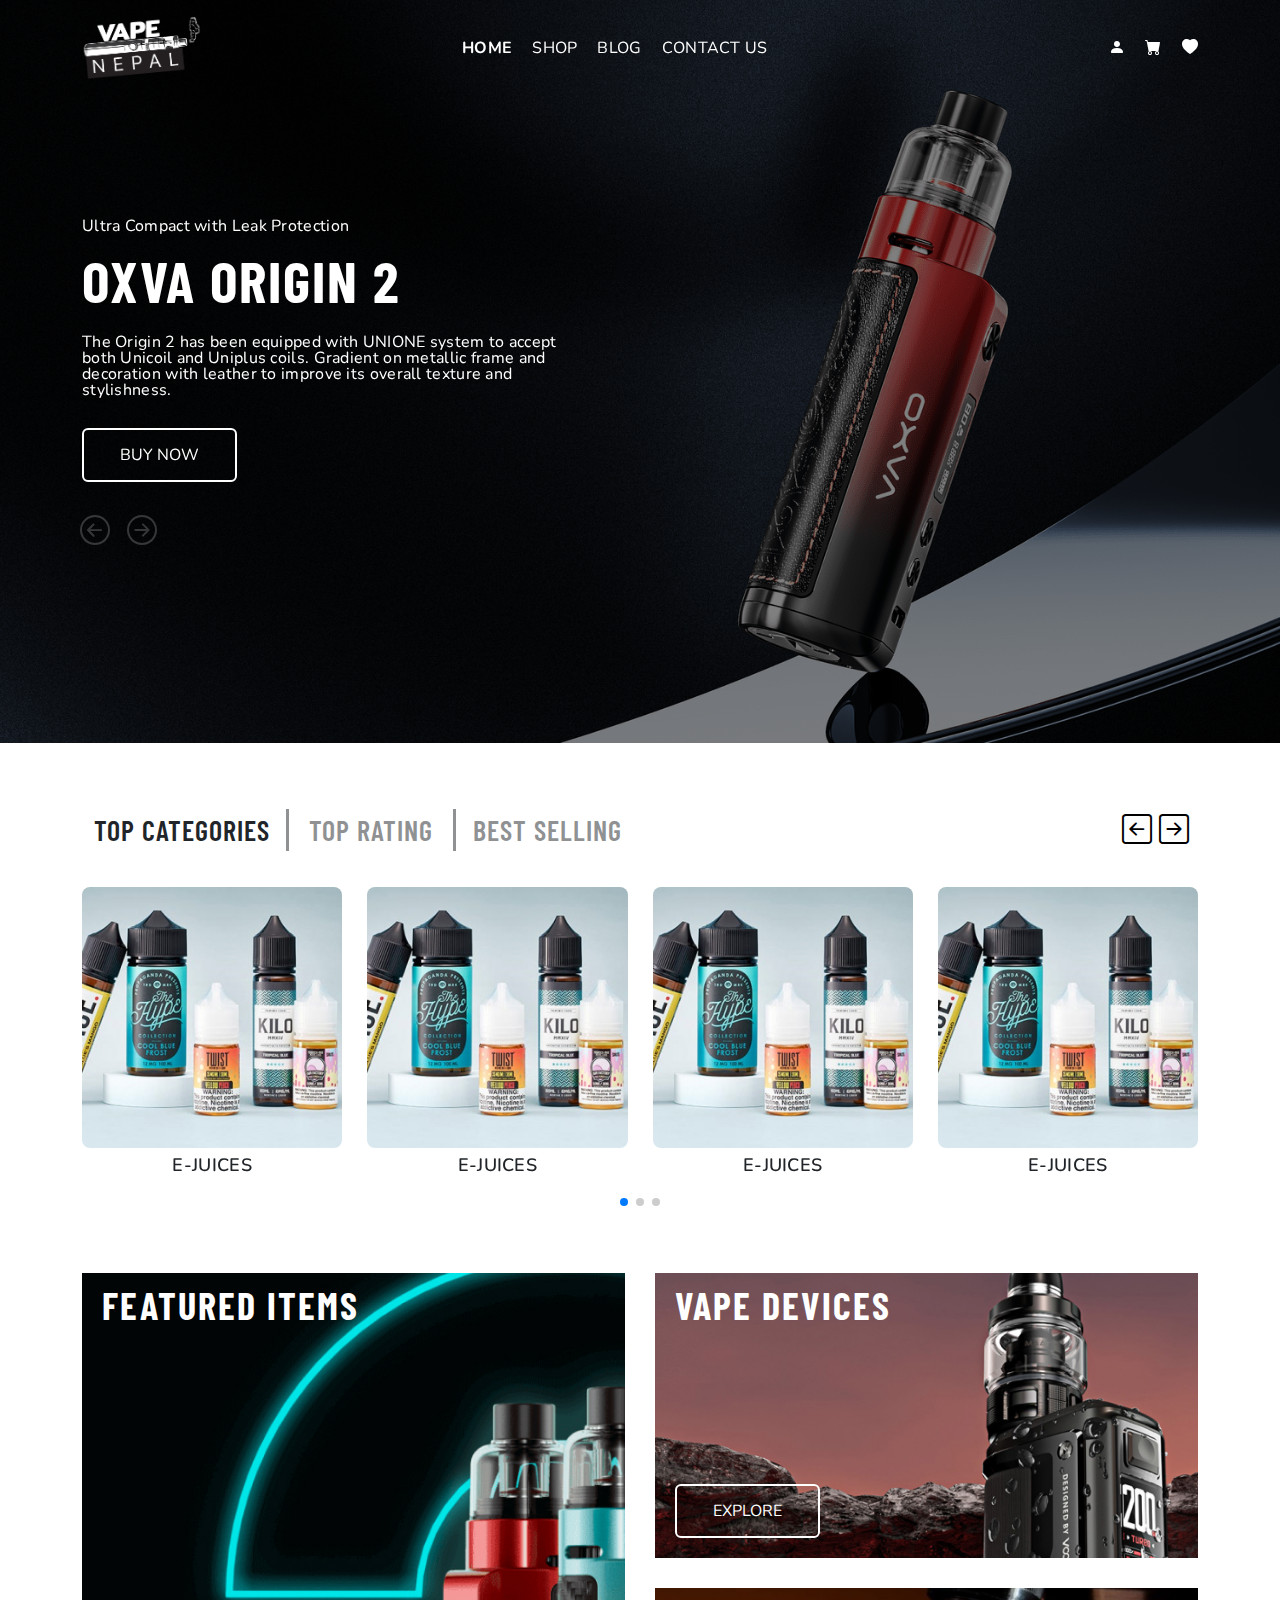
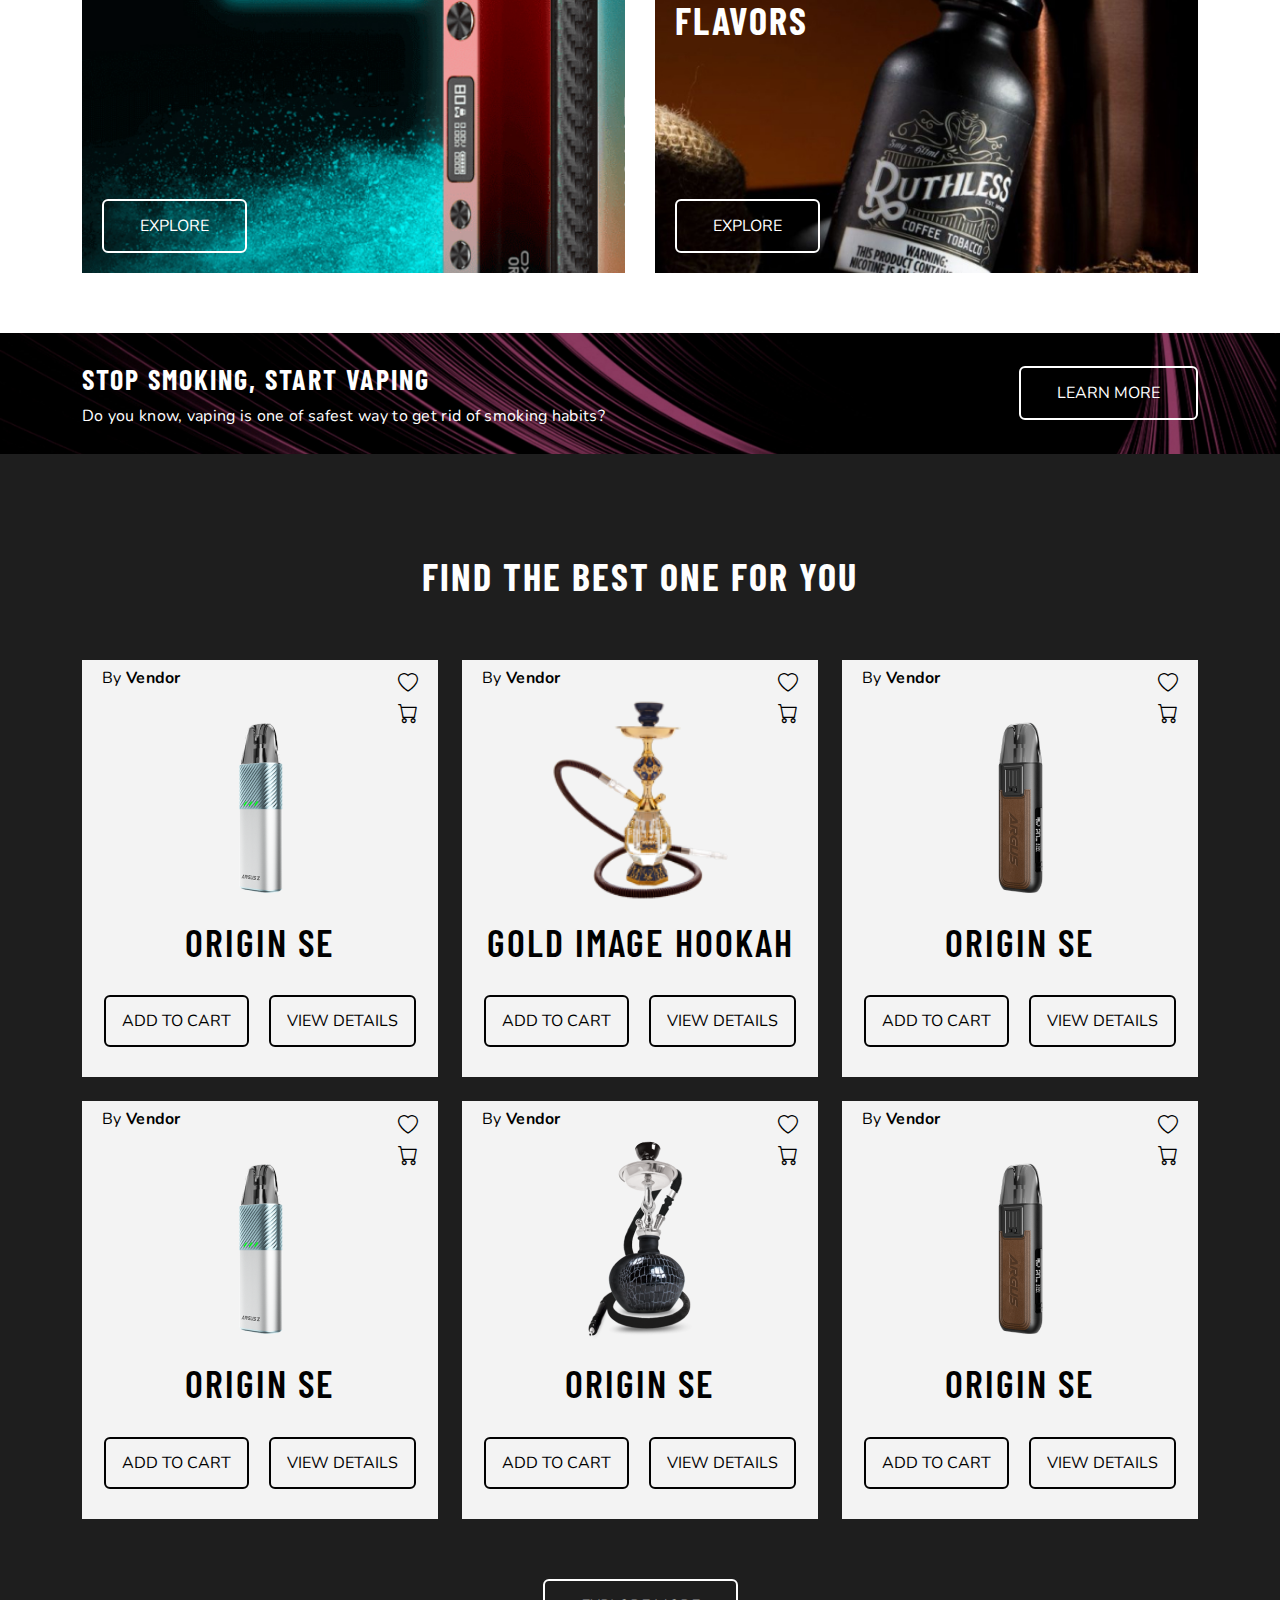
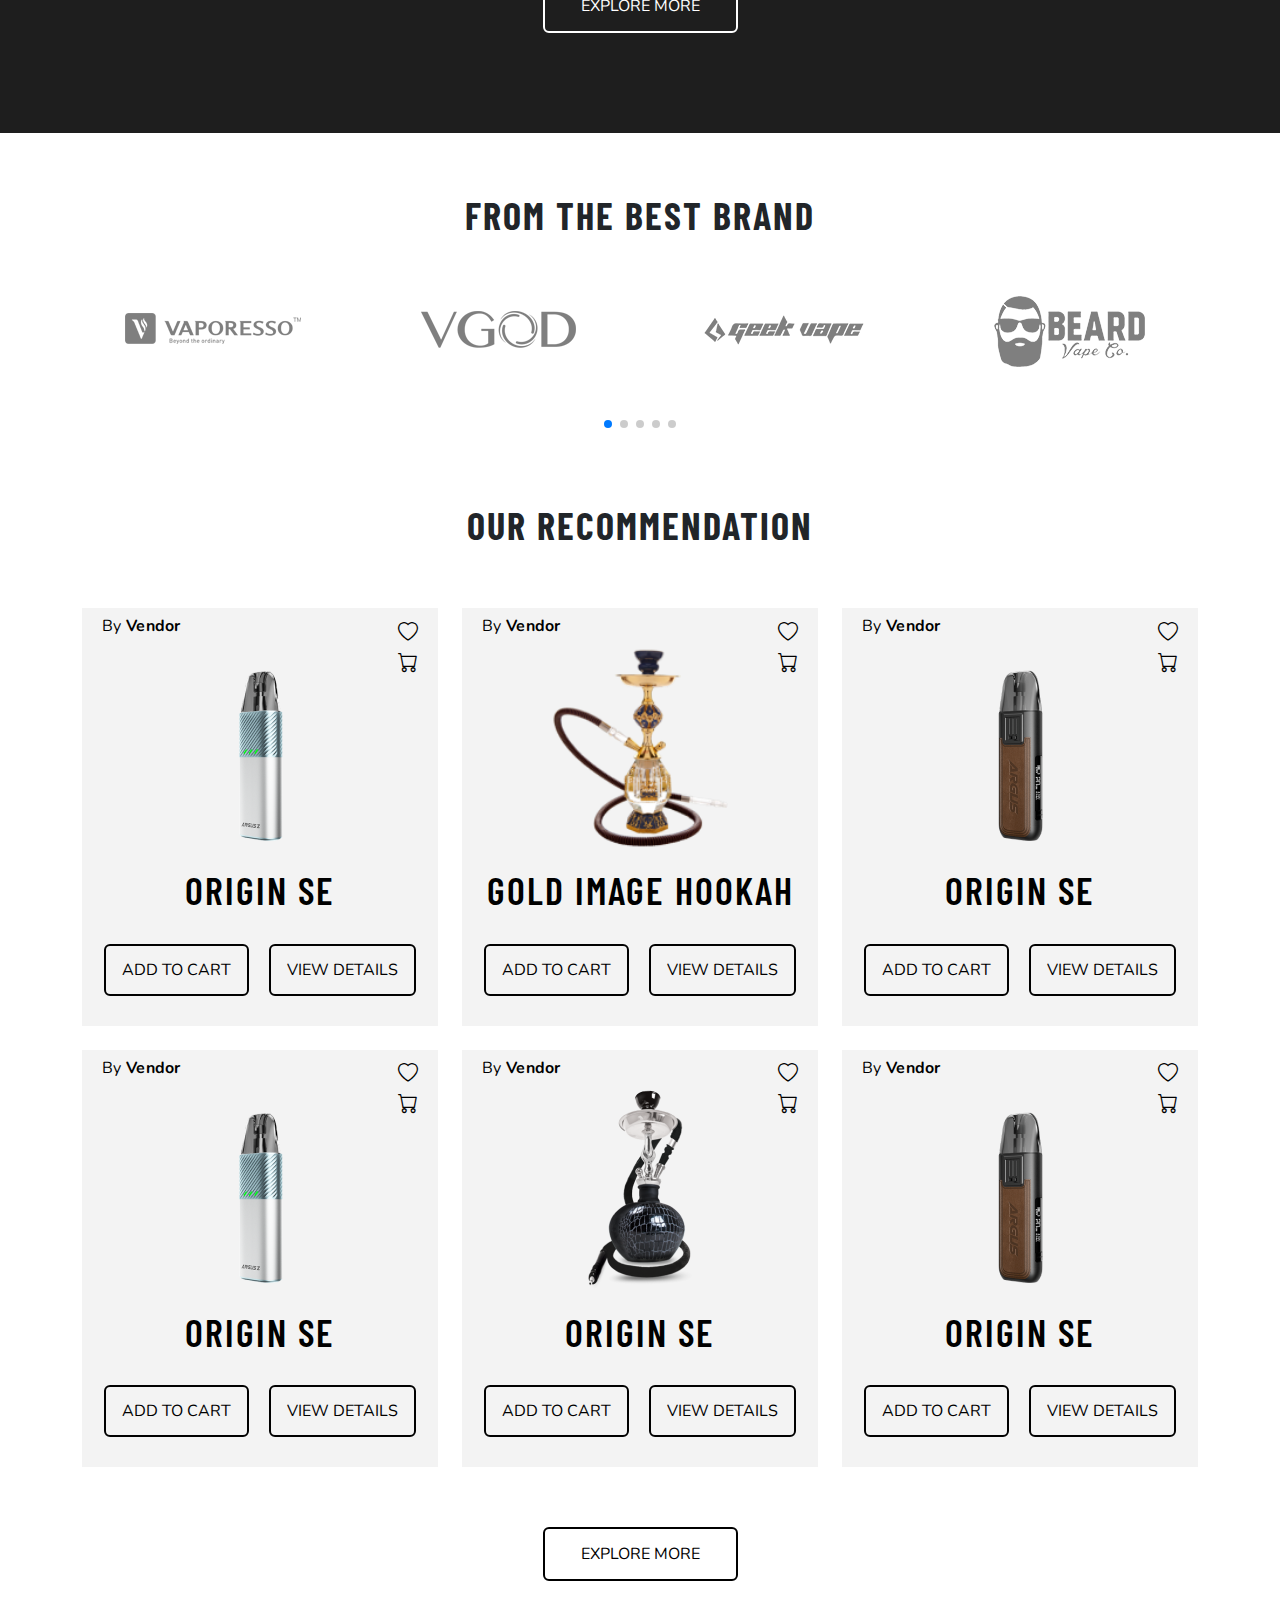
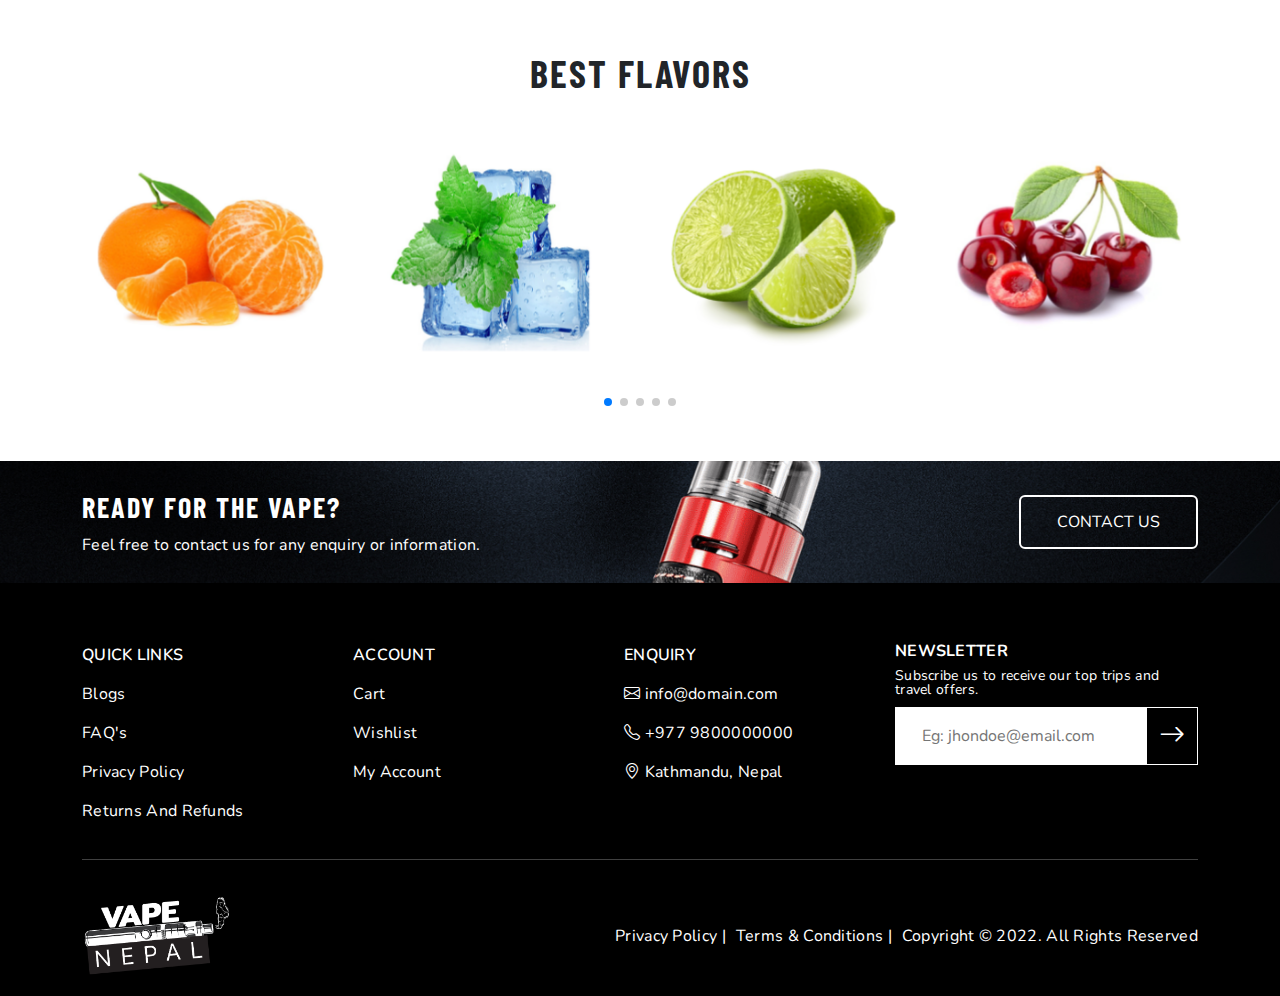
==== commit 79051090: "[Update] Issues fix" ====
--- a/index.html
+++ b/index.html
@@ -39,8 +39,6 @@
                         <ul class="list-unstyled navbar-section__menu--lists">
                             <li class="active">
                                 <a href="">home</a>
-                            </li>
-                            <li>
                             </li>
                             <li>
                                 <a href="/shop.html">shop</a>
--- a/assets/css/styles.css
+++ b/assets/css/styles.css
@@ -46,6 +46,7 @@
 
 p {
     margin: 0;
+    line-height: 1;
 }
 
 ul {
@@ -1247,6 +1248,10 @@
     column-gap: 10px;
 }
 
+.navbar-data__icons--wishlist, .navbar-data__icons--cart{
+    margin: auto 0;
+}
+
 .navbar-data ,.navbar-data__icons .bi-person{
     font-size: 24px;
 }
@@ -1375,9 +1380,10 @@
 .lists .lists__item-card--texts .item-card__title{
     font-weight: 600;
     font-size: 24px;
-    padding-bottom: 5px;
+    padding-bottom: 10px;
     text-transform: uppercase;
     font-family: var(--header-font);
+    color: var(--primary-color);
 }
 
 .lists .lists__item-card--cta{
@@ -1397,7 +1403,6 @@
 
 .lists .lists__item-card--price .discounted-price{
     color: rgba(0, 0, 0, .4);
-    margin-bottom: -10px;
 }
 
 .lists .lists__item-card--price strike span{
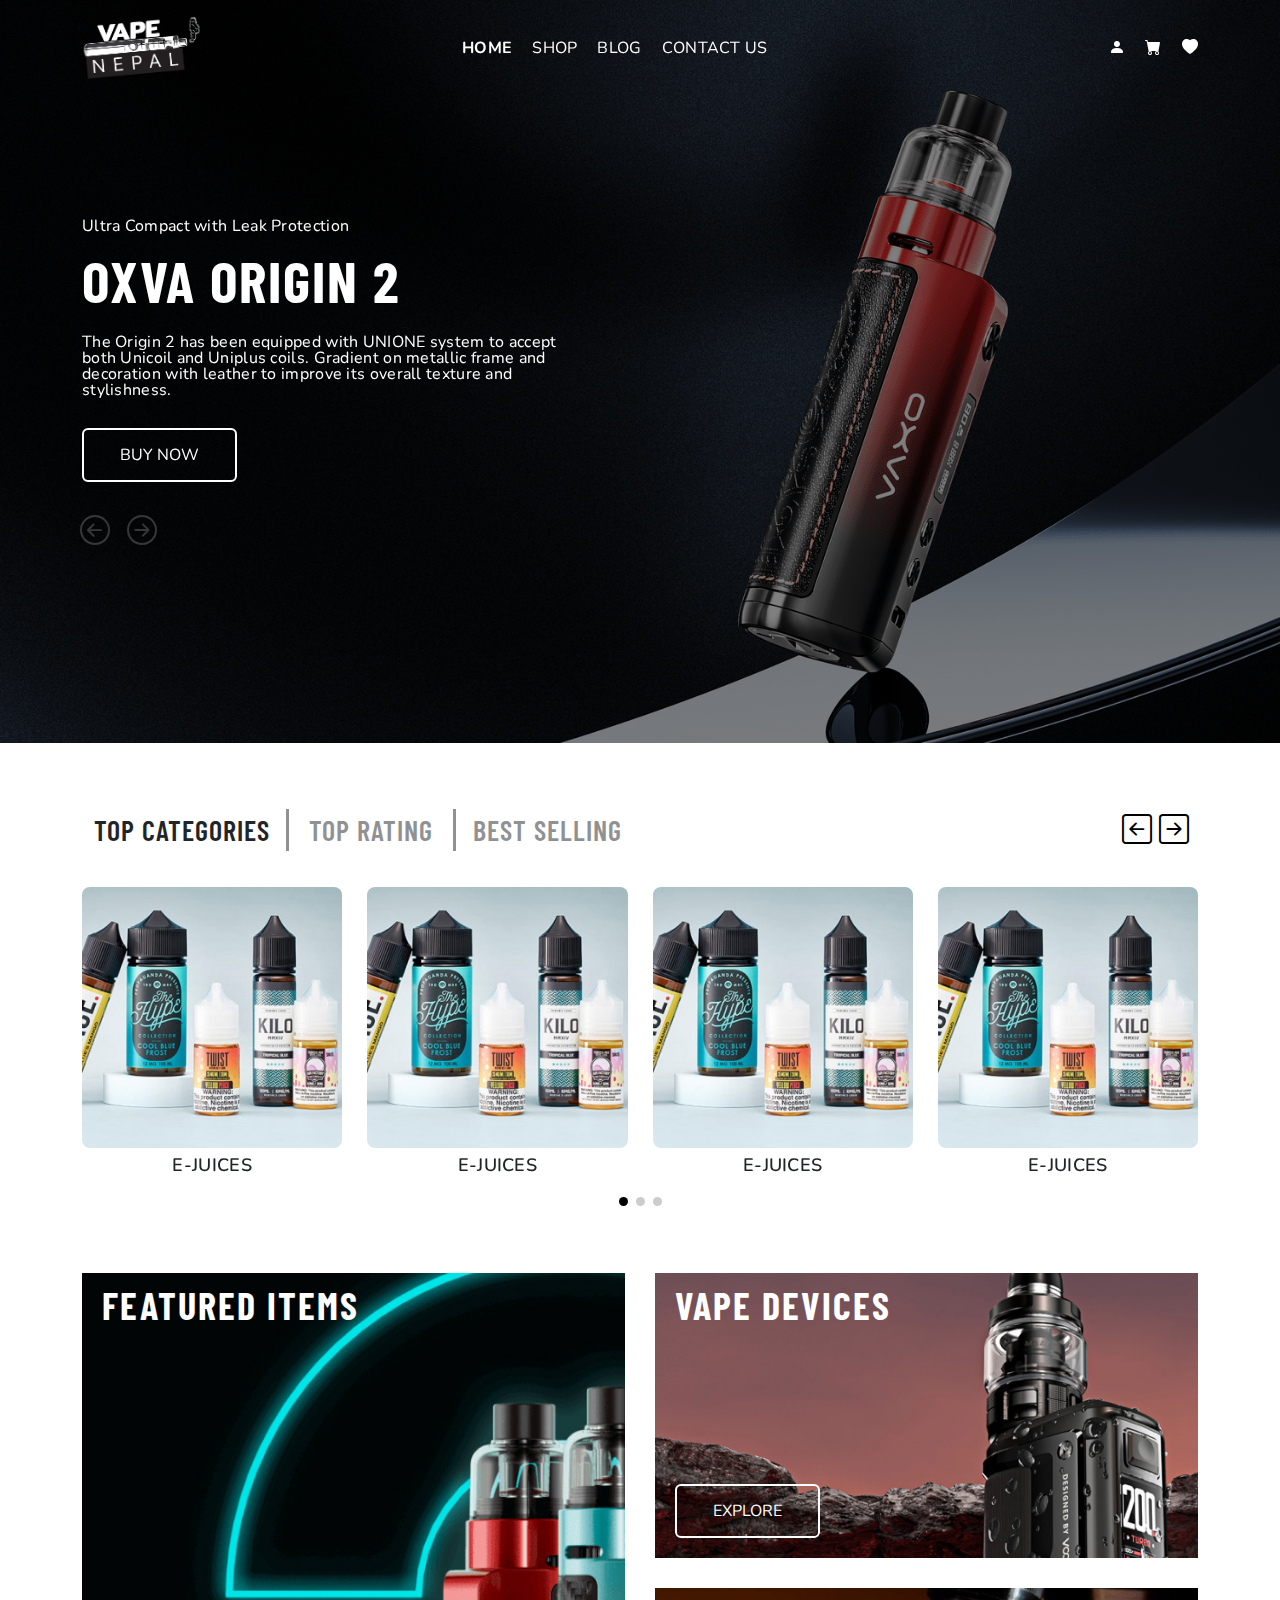
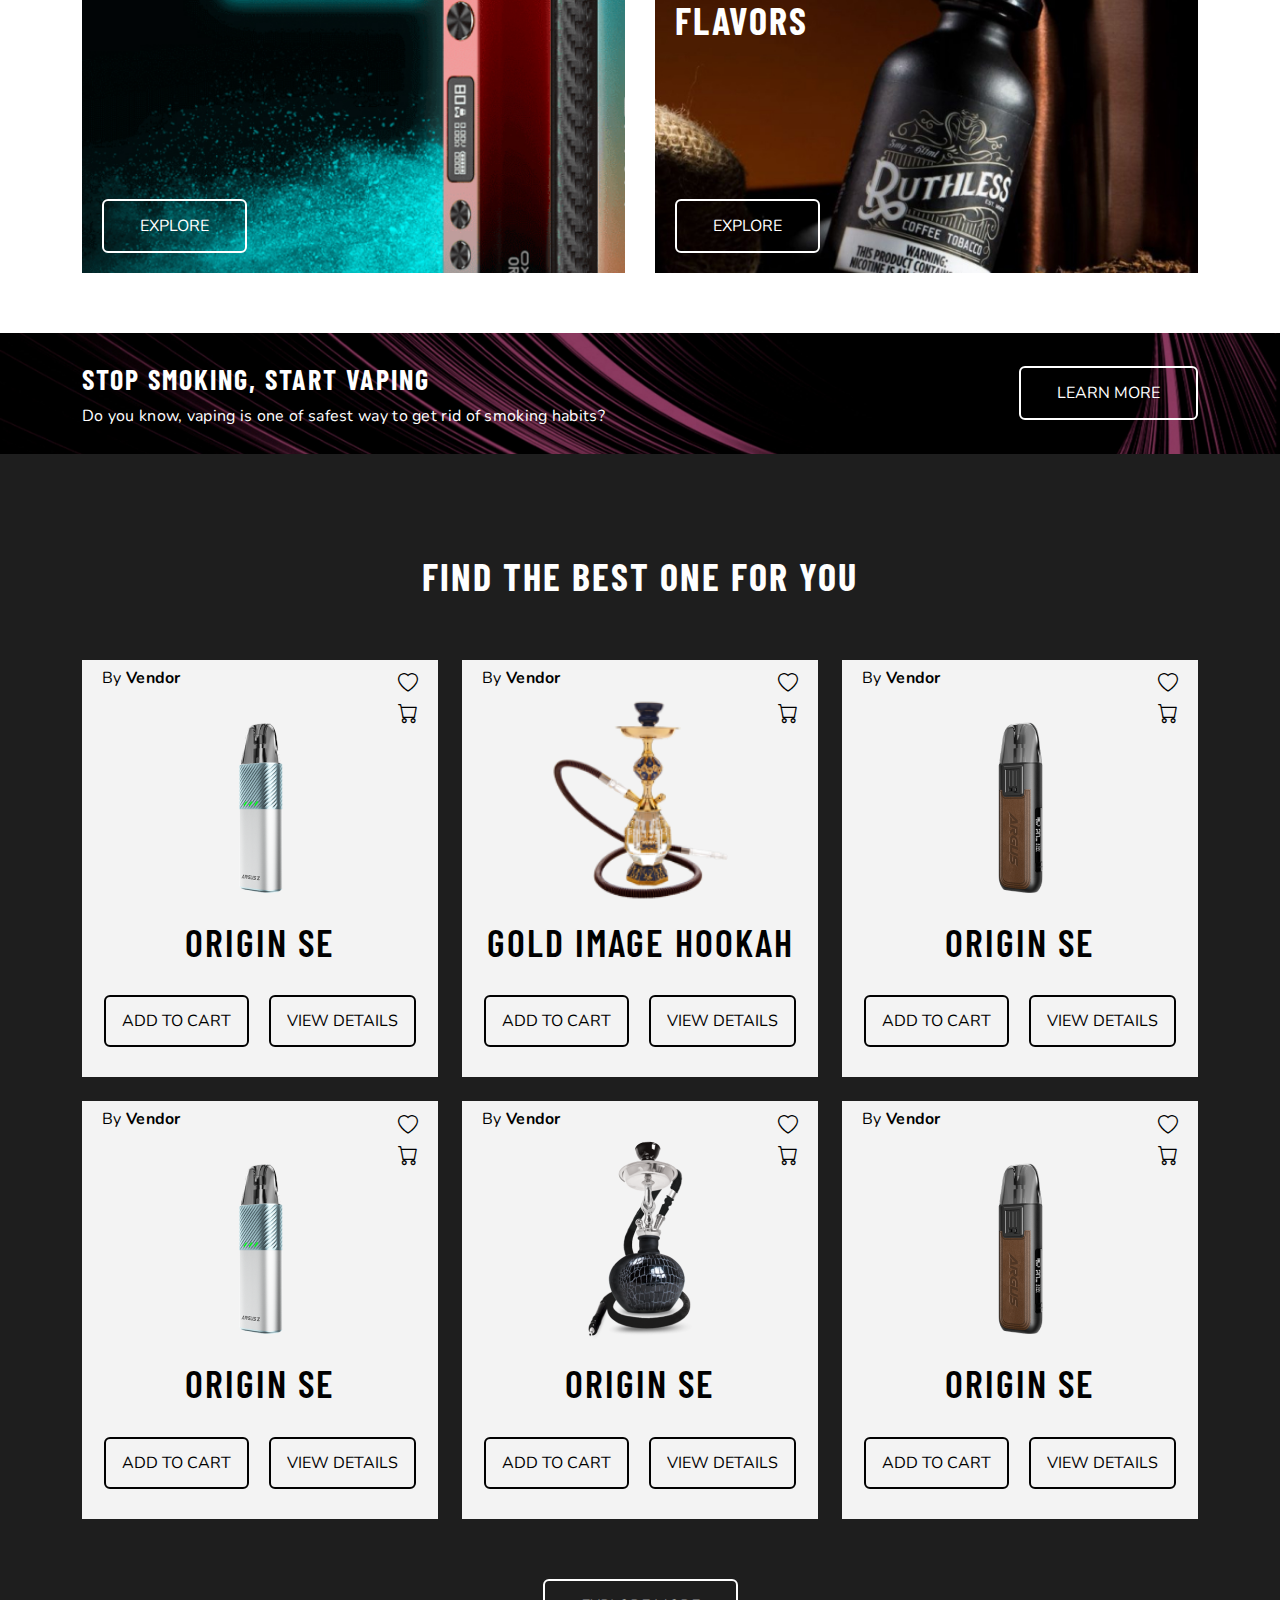
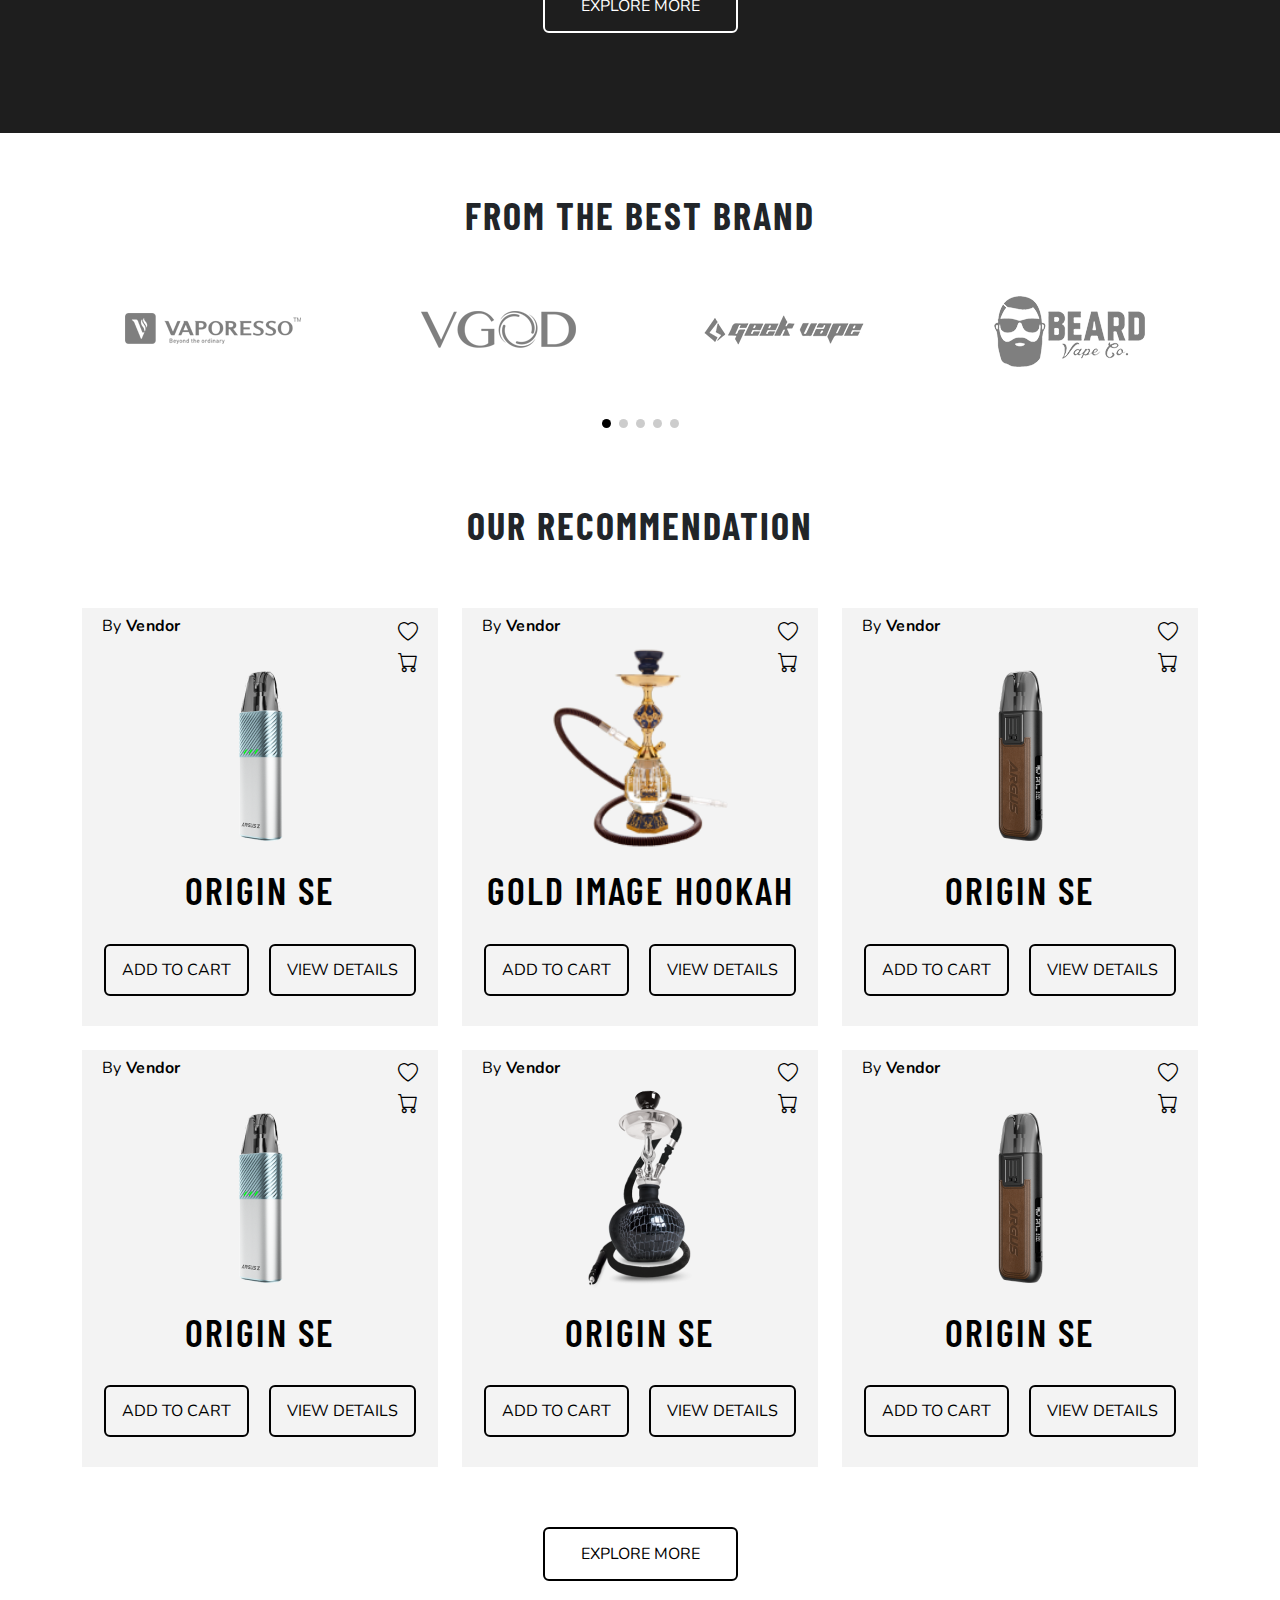
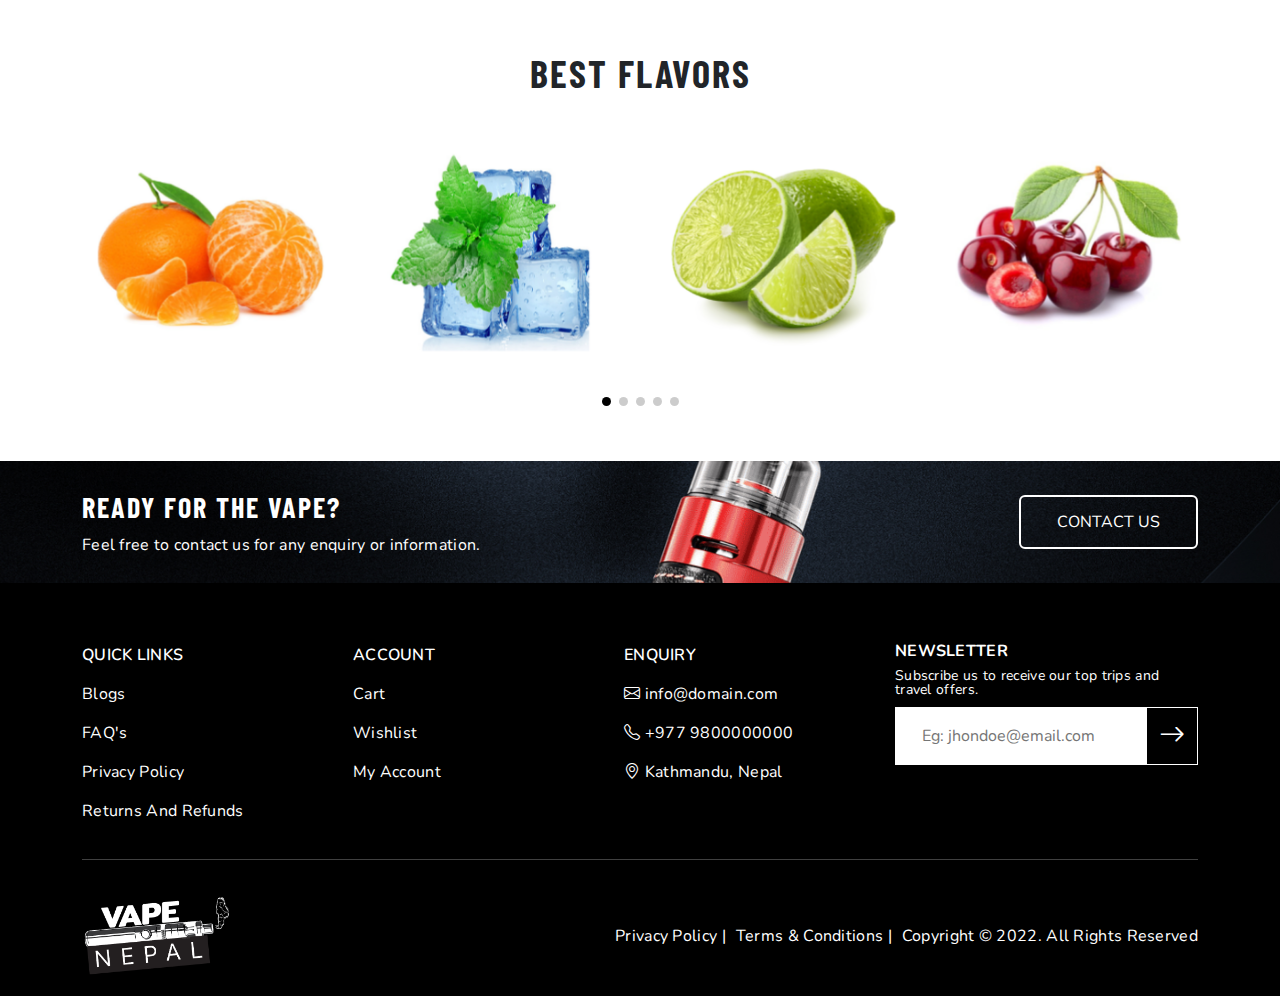
==== commit 40f36f14: "[Add] Product View completed" ====
--- a/index.html
+++ b/index.html
@@ -1,7 +1,6 @@
 <!DOCTYPE html>
 <html lang="en">
-
-<head>
+  <head>
     <meta charset="UTF-8" />
     <meta http-equiv="X-UA-Compatible" content="IE=edge" />
     <meta name="viewport" content="width=device-width, initial-scale=1.0" />
@@ -19,1133 +18,1134 @@
     <link href="https://fonts.googleapis.com/css2?family=Nunito:wght@400;500;600;700&display=swap" rel="stylesheet" />
     <!-- Custom CSS -->
     <link rel="stylesheet" href="/assets/css/styles.css" />
-</head>
+  </head>
 
-<body>
+  <body>
     <header>
-        <section class="navbar-section">
-            <div class="container">
-                <div class="row navbar-section__row">
-                    <div class="col-lg-4 navbar-section__logo">
-                        <a href="index.html">
-                            <img class="img-fluid" src="/assets/img/logo.png" alt="Sisha Logo" />
-                        </a>
-                    </div>
-                    <!-- menu -->
-                    <div class="hamburger">
-                        <a class="hamburger-menu" href="javascript:void(0)"></a>
-                    </div>
-                    <div class="col-lg-8 navbar-section__menu d-none">
-                        <ul class="list-unstyled navbar-section__menu--lists">
-                            <li class="active">
-                                <a href="">home</a>
-                            </li>
-                            <li>
-                                <a href="/shop.html">shop</a>
-                            </li>
-                            <li>
-                                <a href="">blog</a>
-                            </li>
-                            <li>
-                                <a href="">contact us</a>
-                            </li>
-                        </ul>
-                        <ul class="list-unstyled navbar-section__icons--lists">
-                            <li>
-                                <a href="">
-                                    <i class="bi bi-person-fill"></i>
-                                </a>
-                            </li>
-                            <li>
-                                <a href="">
-                                    <i class="bi bi-cart-fill"></i>
-                                </a>
-                            </li>
-                            <li>
-                                <a href="">
-                                    <i class="bi bi-heart-fill"></i>
-                                </a>
-                            </li>
-                        </ul>
-                    </div>
-                </div>
-            </div>
-        </section>
+      <section class="navbar-section">
+        <div class="container">
+          <div class="row navbar-section__row">
+            <div class="col-lg-4 navbar-section__logo">
+              <a href="index.html">
+                <img class="img-fluid" src="/assets/img/logo.png" alt="Sisha Logo" />
+              </a>
+            </div>
+            <!-- menu -->
+            <div class="hamburger">
+              <a class="hamburger-menu" href="javascript:void(0)"></a>
+            </div>
+            <div class="col-lg-8 navbar-section__menu d-none">
+              <ul class="list-unstyled navbar-section__menu--lists">
+                <li class="active">
+                  <a href="">home</a>
+                </li>
+                <li>
+                  <a href="/shop.html">shop</a>
+                </li>
+                <li>
+                  <a href="">blog</a>
+                </li>
+                <li>
+                  <a href="">contact us</a>
+                </li>
+              </ul>
+              <ul class="list-unstyled navbar-section__icons--lists">
+                <li>
+                  <a href="">
+                    <i class="bi bi-person-fill"></i>
+                  </a>
+                </li>
+                <li>
+                  <a href="">
+                    <i class="bi bi-cart-fill"></i>
+                  </a>
+                </li>
+                <li>
+                  <a href="">
+                    <i class="bi bi-heart-fill"></i>
+                  </a>
+                </li>
+              </ul>
+            </div>
+          </div>
+        </div>
+      </section>
     </header>
 
     <main>
-        <!-- Carousel -->
-        <section class="carousel">
-            <div class="swiper carousel-section">
-                <div class="swiper-wrapper">
-                    <div class="swiper-slide">
-                        <div class="carousel-section__items">
-                            <img src="/assets/img/vaping.jpg" alt="carousel-1" />
-                            <div class="container">
-                                <div class="carousel-section__items--content">
-                                    <p class="carousel-section__items--stitle">Ultra Compact with Leak Protection</p>
-                                    <h1>OXVA ORIGIN 2</h1>
-                                    <p class="carousel-section__items--sparagraph">The Origin 2 has been equipped with UNIONE system to accept both Unicoil and Uniplus coils. Gradient on metallic frame and decoration with leather to improve its overall texture and stylishness.</p>
-                                    <a href="">
-                                        <button class="btn secondary-button">buy now</button>
-                                    </a>
+      <!-- Carousel -->
+      <section class="carousel">
+        <div class="swiper carousel-section">
+          <div class="swiper-wrapper">
+            <div class="swiper-slide">
+              <div class="carousel-section__items">
+                <img src="/assets/img/vaping.jpg" alt="carousel-1" />
+                <div class="container">
+                  <div class="carousel-section__items--content">
+                    <p class="carousel-section__items--stitle">Ultra Compact with Leak Protection</p>
+                    <h1>OXVA ORIGIN 2</h1>
+                    <p class="carousel-section__items--sparagraph">The Origin 2 has been equipped with UNIONE system to accept both Unicoil and Uniplus coils. Gradient on metallic frame and decoration with leather to improve its overall texture and stylishness.</p>
+                    <a href="">
+                      <button class="btn secondary-button">buy now</button>
+                    </a>
 
-                                    <div class="carousel-section__items--navigation">
-                                        <div class="swiper-button-prev carousel-button-prev">
-                                            <i class="bi bi-arrow-left-circle"></i>
-                                        </div>
-                                        <div class="swiper-button-next carousel-button-next">
-                                            <i class="bi bi-arrow-right-circle"></i>
-                                        </div>
-                                    </div>
-                                </div>
-                            </div>
-                        </div>
-                    </div>
-                    <div class="swiper-slide">
-                        <div class="carousel-section__items">
-                            <img src="/assets/img/vape-1.jpg" alt="carousel-1" />
-                            <div class="container">
-                                <div class="carousel-section__items--content">
-                                    <p class="carousel-section__items--stitle">Ultra Compact with Leak Protection</p>
-                                    <h1>OXVA ORIGIN 2</h1>
-                                    <p class="carousel-section__items--sparagraph">The Origin 2 has been equipped with UNIONE system to accept both Unicoil and Uniplus coils. Gradient on metallic frame and decoration with leather to improve its overall texture and stylishness.</p>
-                                    <a href="">
-                                        <button class="btn secondary-button">buy now</button>
-                                    </a>
+                    <div class="carousel-section__items--navigation">
+                      <div class="swiper-button-prev carousel-button-prev">
+                        <i class="bi bi-arrow-left-circle"></i>
+                      </div>
+                      <div class="swiper-button-next carousel-button-next">
+                        <i class="bi bi-arrow-right-circle"></i>
+                      </div>
+                    </div>
+                  </div>
+                </div>
+              </div>
+            </div>
+            <div class="swiper-slide">
+              <div class="carousel-section__items">
+                <img src="/assets/img/vape-1.jpg" alt="carousel-1" />
+                <div class="container">
+                  <div class="carousel-section__items--content">
+                    <p class="carousel-section__items--stitle">Ultra Compact with Leak Protection</p>
+                    <h1>OXVA ORIGIN 2</h1>
+                    <p class="carousel-section__items--sparagraph">The Origin 2 has been equipped with UNIONE system to accept both Unicoil and Uniplus coils. Gradient on metallic frame and decoration with leather to improve its overall texture and stylishness.</p>
+                    <a href="">
+                      <button class="btn secondary-button">buy now</button>
+                    </a>
 
-                                    <div class="carousel-section__items--navigation">
-                                        <div class="swiper-button-prev carousel-button-prev">
-                                            <i class="bi bi-arrow-left-circle"></i>
-                                        </div>
-                                        <div class="swiper-button-next carousel-button-next">
-                                            <i class="bi bi-arrow-right-circle"></i>
-                                        </div>
-                                    </div>
-                                </div>
-                            </div>
-                        </div>
-                    </div>
-                    <div class="swiper-slide">
-                        <div class="carousel-section__items">
-                            <img src="/assets/img/vape-2.jpg" alt="carousel-1" />
-                            <div class="container">
-                                <div class="carousel-section__items--content">
-                                    <p class="carousel-section__items--stitle">Ultra Compact with Leak Protection</p>
-                                    <h1>OXVA ORIGIN 2</h1>
-                                    <p class="carousel-section__items--sparagraph">The Origin 2 has been equipped with UNIONE system to accept both Unicoil and Uniplus coils. Gradient on metallic frame and decoration with leather to improve its overall texture and stylishness.</p>
-                                    <a href="">
-                                        <button class="btn secondary-button">buy now</button>
-                                    </a>
+                    <div class="carousel-section__items--navigation">
+                      <div class="swiper-button-prev carousel-button-prev">
+                        <i class="bi bi-arrow-left-circle"></i>
+                      </div>
+                      <div class="swiper-button-next carousel-button-next">
+                        <i class="bi bi-arrow-right-circle"></i>
+                      </div>
+                    </div>
+                  </div>
+                </div>
+              </div>
+            </div>
+            <div class="swiper-slide">
+              <div class="carousel-section__items">
+                <img src="/assets/img/vape-2.jpg" alt="carousel-1" />
+                <div class="container">
+                  <div class="carousel-section__items--content">
+                    <p class="carousel-section__items--stitle">Ultra Compact with Leak Protection</p>
+                    <h1>OXVA ORIGIN 2</h1>
+                    <p class="carousel-section__items--sparagraph">The Origin 2 has been equipped with UNIONE system to accept both Unicoil and Uniplus coils. Gradient on metallic frame and decoration with leather to improve its overall texture and stylishness.</p>
+                    <a href="">
+                      <button class="btn secondary-button">buy now</button>
+                    </a>
 
-                                    <div class="carousel-section__items--navigation">
-                                        <div class="swiper-button-prev carousel-button-prev">
-                                            <i class="bi bi-arrow-left-circle"></i>
-                                        </div>
-                                        <div class="swiper-button-next carousel-button-next">
-                                            <i class="bi bi-arrow-right-circle"></i>
-                                        </div>
-                                    </div>
-                                </div>
-                            </div>
-                        </div>
-                    </div>
-                </div>
-            </div>
-        </section>
-        <!-- Categories -->
-        <section class="categories">
-            <div class="container">
-                <div class="row categories__items">
-                    <div class="categories__items--title-navigation">
-                        <div class="categories__items--title">
-                            <button class="btn top-category active-category" type="button" data-bs-target="#collapseTopCategory" aria-expanded="true" aria-controls="collapseTopCategory">top categories</button>
-                            <button class="btn top-rating inactive-category" type="button" data-bs-target="#collapseTopRating" aria-expanded="true" aria-controls="collapseTopRating">top rating</button>
-                            <button class="btn best-selling inactive-category" type="button" data-bs-target="#collapseBestSelling" aria-expanded="true" aria-controls="collapseBestSelling">best selling</button>
-                        </div>
-                        <div class="categories__items--navigation">
-                            <div class="swiper-button-prev categories-button-prev" tabindex="-1">
-                                <i class="bi bi-arrow-left-square"></i>
-                            </div>
-                            <div class="swiper-button-next categories-button-next">
-                                <i class="bi bi-arrow-right-square"></i>
-                            </div>
-                        </div>
-                    </div>
-                    <div class="categories__items--content">
-                        <div class="collapse show" id="collapseTopCategory">
-                            <div class="swiper top-category__carousel">
-                                <div class="swiper-wrapper">
-                                    <div class="swiper-slide">
-                                        <div class="top-category__carousel--content">
-                                            <img src="/assets/img/e-juices.jpg" alt="" class="img-fluid" />
-                                            <p class="category-title">E-Juices</p>
-                                        </div>
-                                    </div>
-                                    <div class="swiper-slide">
-                                        <div class="top-category__carousel--content">
-                                            <img src="/assets/img/e-juices.jpg" alt="" class="img-fluid" />
-                                            <p class="category-title">E-Juices</p>
-                                        </div>
-                                    </div>
-                                    <div class="swiper-slide">
-                                        <div class="top-category__carousel--content">
-                                            <img src="/assets/img/e-juices.jpg" alt="" class="img-fluid" />
-                                            <p class="category-title">E-Juices</p>
-                                        </div>
-                                    </div>
-                                    <div class="swiper-slide">
-                                        <div class="top-category__carousel--content">
-                                            <img src="/assets/img/e-juices.jpg" alt="" class="img-fluid" />
-                                            <p class="category-title">E-Juices</p>
-                                        </div>
-                                    </div>
-                                    <div class="swiper-slide">
-                                        <div class="top-category__carousel--content">
-                                            <img src="/assets/img/e-juices.jpg" alt="" class="img-fluid" />
-                                            <p class="category-title">E-Juices</p>
-                                        </div>
-                                    </div>
-                                    <div class="swiper-slide">
-                                        <div class="top-category__carousel--content">
-                                            <img src="/assets/img/e-juices.jpg" alt="" class="img-fluid" />
-                                            <p class="category-title">E-Juices</p>
-                                        </div>
-                                    </div>
-                                </div>
-                                <div class="categories__pagination text-center"></div>
-                            </div>
-                        </div>
-                        <div class="collapse" id="collapseTopRating">
-                            <div class="swiper top-category__carousel">
-                                <div class="swiper-wrapper">
-                                    <div class="swiper-slide">
-                                        <div class="top-category__carousel--content">
-                                            <img src="/assets/img/e-juices.jpg" alt="" class="img-fluid" />
-                                            <p class="category-title">E-Juices</p>
-                                        </div>
-                                    </div>
-                                    <div class="swiper-slide">
-                                        <div class="top-category__carousel--content">
-                                            <img src="/assets/img/e-juices.jpg" alt="" class="img-fluid" />
-                                            <p class="category-title">E-Juices</p>
-                                        </div>
-                                    </div>
-                                    <div class="swiper-slide">
-                                        <div class="top-category__carousel--content">
-                                            <img src="/assets/img/e-juices.jpg" alt="" class="img-fluid" />
-                                            <p class="category-title">E-Juices</p>
-                                        </div>
-                                    </div>
-                                    <div class="swiper-slide">
-                                        <div class="top-category__carousel--content">
-                                            <img src="/assets/img/e-juices.jpg" alt="" class="img-fluid" />
-                                            <p class="category-title">E-Juices</p>
-                                        </div>
-                                    </div>
-                                    <div class="swiper-slide">
-                                        <div class="top-category__carousel--content">
-                                            <img src="/assets/img/e-juices.jpg" alt="" class="img-fluid" />
-                                            <p class="category-title">E-Juices</p>
-                                        </div>
-                                    </div>
-                                    <div class="swiper-slide">
-                                        <div class="top-category__carousel--content">
-                                            <img src="/assets/img/e-juices.jpg" alt="" class="img-fluid" />
-                                            <p class="category-title">E-Juices</p>
-                                        </div>
-                                    </div>
-                                </div>
-                                <div class="categories__pagination text-center"></div>
-                            </div>
-                        </div>
-                        <div class="collapse" id="collapseBestSelling">
-                            <div class="swiper top-category__carousel">
-                                <div class="swiper-wrapper">
-                                    <div class="swiper-slide">
-                                        <div class="top-category__carousel--content">
-                                            <img src="/assets/img/e-juices.jpg" alt="" class="img-fluid" />
-                                            <p class="category-title">E-Juices</p>
-                                        </div>
-                                    </div>
-                                    <div class="swiper-slide">
-                                        <div class="top-category__carousel--content">
-                                            <img src="/assets/img/e-juices.jpg" alt="" class="img-fluid" />
-                                            <p class="category-title">E-Juices</p>
-                                        </div>
-                                    </div>
-                                    <div class="swiper-slide">
-                                        <div class="top-category__carousel--content">
-                                            <img src="/assets/img/e-juices.jpg" alt="" class="img-fluid" />
-                                            <p class="category-title">E-Juices</p>
-                                        </div>
-                                    </div>
-                                    <div class="swiper-slide">
-                                        <div class="top-category__carousel--content">
-                                            <img src="/assets/img/e-juices.jpg" alt="" class="img-fluid" />
-                                            <p class="category-title">E-Juices</p>
-                                        </div>
-                                    </div>
-                                    <div class="swiper-slide">
-                                        <div class="top-category__carousel--content">
-                                            <img src="/assets/img/e-juices.jpg" alt="" class="img-fluid" />
-                                            <p class="category-title">E-Juices</p>
-                                        </div>
-                                    </div>
-                                    <div class="swiper-slide">
-                                        <div class="top-category__carousel--content">
-                                            <img src="/assets/img/e-juices.jpg" alt="" class="img-fluid" />
-                                            <p class="category-title">E-Juices</p>
-                                        </div>
-                                    </div>
-                                </div>
-                                <div class="categories__pagination text-center"></div>
-                            </div>
-                        </div>
-                    </div>
-                </div>
-            </div>
-        </section>
-        <!-- Options -->
-        <section class="options">
-            <div class="container">
-                <div class="options__content">
-                    <div class="options__content--featured options__content--item">
-                        <img class="img-fluid" src="/assets/img/featured.jpg" alt="" />
-                        <div class="options__content--item-top">
-                            <h2>featured items</h2>
-                        </div>
-                        <div class="options__content--item-bottom">
-                            <a href="">
-                                <button class="btn secondary-button">Explore</button>
-                            </a>
-                        </div>
-                    </div>
-                    <div class="options__content--device options__content--item">
-                        <img class="img-fluid" src="/assets/img/device.jpg" alt="" />
-                        <div class="options__content--item-top">
-                            <h2>vape devices</h2>
-                        </div>
-                        <div class="options__content--item-bottom">
-                            <a href="">
-                                <button class="btn secondary-button">Explore</button>
-                            </a>
-                        </div>
-                    </div>
-                    <div class="options__content--flavors options__content--item">
-                        <img class="img-fluid" src="/assets/img/falvors.jpg" alt="" />
-                        <div class="options__content--item-top">
-                            <h2>flavors</h2>
-                        </div>
-                        <div class="options__content--item-bottom">
-                            <a href="">
-                                <button class="btn secondary-button">Explore</button>
-                            </a>
-                        </div>
-                    </div>
-                </div>
-            </div>
-        </section>
-        <!-- Banner -->
-        <section class="banner">
-            <div class="container">
-                <div class="row">
-                    <div class="col-lg-8 banner__content--items">
-                        <h3 class="banner__content--items-h3">stop smoking, start vaping</h3>
-                        <p class="banner__content--items-p">Do you know, vaping is one of safest way to get rid of smoking habits?</p>
-                    </div>
-                    <div class="col-lg-4 banner__content--items banner__content--button">
-                        <a class="banner__content--button-link" href="">
-                            <button class="btn secondary-button">Learn More</button>
-                        </a>
-                    </div>
-                </div>
-            </div>
-        </section>
-        <!-- Best -->
-        <section class="best">
-            <div class="container">
-                <div class="row">
-                    <div class="section__header text-center">
-                        <h2>find the best one for you</h2>
-                    </div>
-                </div>
-                <div class="row section__content">
-                    <div class="col-lg-4 col-md-6">
-                        <div class="section__item">
-                            <div class="section__item--top">
-                                <div class="section__item--top-left">
-                                    <p>
-                                        By
-                                        <a href=""><b>Vendor</b></a>
-                                    </p>
-                                </div>
-                                <div class="section__item--top-right">
-                                    <i class="bi bi-heart"></i>
-                                    <i class="bi bi-cart"></i>
-                                </div>
-                            </div>
-                            <a href="">
-                                <img class="img-fluid" src="/assets/img/origin-se.png" alt="" />
-                            </a>
-                            <div class="section__item--title">
-                                <h2>Origin Se</h2>
-                            </div>
-                            <div class="section__item--buttons">
-                                <a href="">
-                                    <button class="btn primary-button">Add to Cart</button>
-                                </a>
-                                <a href="">
-                                    <button class="btn primary-button">View Details</button>
-                                </a>
-                            </div>
-                        </div>
-                    </div>
-                    <div class="col-lg-4 col-md-6">
-                        <div class="section__item">
-                            <div class="section__item--top">
-                                <div class="section__item--top-left">
-                                    <p>
-                                        By
-                                        <a href=""><b>Vendor</b></a>
-                                    </p>
-                                </div>
-                                <div class="section__item--top-right">
-                                    <i class="bi bi-heart"></i>
-                                    <i class="bi bi-cart"></i>
-                                </div>
-                            </div>
-                            <a href="">
-                                <img class="img-fluid" src="/assets/img/gold.png" alt="" />
-                            </a>
-                            <div class="section__item--title">
-                                <h2>Gold Image Hookah</h2>
-                            </div>
-                            <div class="section__item--buttons">
-                                <a href="">
-                                    <button class="btn primary-button">Add to Cart</button>
-                                </a>
-                                <a href="">
-                                    <button class="btn primary-button">View Details</button>
-                                </a>
-                            </div>
-                        </div>
-                    </div>
-                    <div class="col-lg-4 col-md-6">
-                        <div class="section__item">
-                            <div class="section__item--top">
-                                <div class="section__item--top-left">
-                                    <p>
-                                        By
-                                        <a href=""><b>Vendor</b></a>
-                                    </p>
-                                </div>
-                                <div class="section__item--top-right">
-                                    <i class="bi bi-heart"></i>
-                                    <i class="bi bi-cart"></i>
-                                </div>
-                            </div>
-                            <a href="">
-                                <img class="img-fluid" src="/assets/img/se.png" alt="" />
-                            </a>
-                            <div class="section__item--title">
-                                <h2>Origin Se</h2>
-                            </div>
-                            <div class="section__item--buttons">
-                                <a href="">
-                                    <button class="btn primary-button">Add to Cart</button>
-                                </a>
-                                <a href="">
-                                    <button class="btn primary-button">View Details</button>
-                                </a>
-                            </div>
-                        </div>
-                    </div>
-                    <div class="col-lg-4 col-md-6">
-                        <div class="section__item">
-                            <div class="section__item--top">
-                                <div class="section__item--top-left">
-                                    <p>
-                                        By
-                                        <a href=""><b>Vendor</b></a>
-                                    </p>
-                                </div>
-                                <div class="section__item--top-right">
-                                    <i class="bi bi-heart"></i>
-                                    <i class="bi bi-cart"></i>
-                                </div>
-                            </div>
-                            <a href="">
-                                <img class="img-fluid" src="/assets/img/origin-se.png" alt="" />
-                            </a>
-                            <div class="section__item--title">
-                                <h2>Origin Se</h2>
-                            </div>
-                            <div class="section__item--buttons">
-                                <a href="">
-                                    <button class="btn primary-button">Add to Cart</button>
-                                </a>
-                                <a href="">
-                                    <button class="btn primary-button">View Details</button>
-                                </a>
-                            </div>
-                        </div>
-                    </div>
-                    <div class="col-lg-4 col-md-6">
-                        <div class="section__item">
-                            <div class="section__item--top">
-                                <div class="section__item--top-left">
-                                    <p>
-                                        By
-                                        <a href=""><b>Vendor</b></a>
-                                    </p>
-                                </div>
-                                <div class="section__item--top-right">
-                                    <i class="bi bi-heart"></i>
-                                    <i class="bi bi-cart"></i>
-                                </div>
-                            </div>
-                            <a href="">
-                                <img class="img-fluid" src="/assets/img/skin.png" alt="" />
-                            </a>
-                            <div class="section__item--title">
-                                <h2>Origin Se</h2>
-                            </div>
-                            <div class="section__item--buttons">
-                                <a href="">
-                                    <button class="btn primary-button">Add to Cart</button>
-                                </a>
-                                <a href="">
-                                    <button class="btn primary-button">View Details</button>
-                                </a>
-                            </div>
-                        </div>
-                    </div>
-                    <div class="col-lg-4 col-md-6">
-                        <div class="section__item">
-                            <div class="section__item--top">
-                                <div class="section__item--top-left">
-                                    <p>
-                                        By
-                                        <a href=""><b>Vendor</b></a>
-                                    </p>
-                                </div>
-                                <div class="section__item--top-right">
-                                    <i class="bi bi-heart"></i>
-                                    <i class="bi bi-cart"></i>
-                                </div>
-                            </div>
-                            <a href="">
-                                <img class="img-fluid" src="/assets/img/se.png" alt="" />
-                            </a>
-                            <div class="section__item--title">
-                                <h2>Origin Se</h2>
-                            </div>
-                            <div class="section__item--buttons">
-                                <a href="">
-                                    <button class="btn primary-button">Add to Cart</button>
-                                </a>
-                                <a href="">
-                                    <button class="btn primary-button">View Details</button>
-                                </a>
-                            </div>
-                        </div>
-                    </div>
-                </div>
-                <div class="row">
-                    <div class="section__button text-center">
-                        <a href="">
-                            <button class="btn secondary-button">Explore More</button>
-                        </a>
-                    </div>
-                </div>
-            </div>
-        </section>
-        <!-- Brands -->
-        <section class="brands">
-            <div class="container">
-                <div class="brands__title text-center">
-                    <h2>From the best brand</h2>
-                </div>
-                <div class="swiper brandsList">
-                    <div class="swiper-wrapper">
-                        <div class="swiper-slide">
-                            <div class="brands__content--logo">
-                                <img class="img-fluid" src="/assets/img/vaporesso.png" alt="" />
-                            </div>
-                        </div>
-                        <div class="swiper-slide">
-                            <div class="brands__content--logo">
-                                <img class="img-fluid" src="/assets/img/vgod.png" alt="" />
-                            </div>
-                        </div>
-                        <div class="swiper-slide">
-                            <div class="brands__content--logo">
-                                <img class="img-fluid" src="/assets/img/geekvape.png" alt="" />
-                            </div>
-                        </div>
-                        <div class="swiper-slide">
-                            <div class="brands__content--logo">
-                                <img class="img-fluid" src="/assets/img/beard-vape.png" alt="" />
-                            </div>
-                        </div>
-                        <div class="swiper-slide">
-                            <div class="brands__content--logo">
-                                <img class="img-fluid" src="/assets/img/vaporesso.png" alt="" />
-                            </div>
-                        </div>
-                        <div class="swiper-slide">
-                            <div class="brands__content--logo">
-                                <img class="img-fluid" src="/assets/img/vgod.png" alt="" />
-                            </div>
-                        </div>
-                        <div class="swiper-slide">
-                            <div class="brands__content--logo">
-                                <img class="img-fluid" src="/assets/img/geekvape.png" alt="" />
-                            </div>
-                        </div>
-                        <div class="swiper-slide">
-                            <div class="brands__content--logo">
-                                <img class="img-fluid" src="/assets/img/beard-vape.png" alt="" />
-                            </div>
-                        </div>
-                    </div>
-                    <div class="swiper-pagination brands__pagination"></div>
-                </div>
-            </div>
-        </section>
-        <!-- Recommendation -->
-        <section class="recommendation">
-            <div class="container">
-                <div class="row">
-                    <div class="section__header text-center">
-                        <h2>our recommendation</h2>
-                    </div>
-                </div>
-                <div class="row section__content">
-                    <div class="col-lg-4 col-md-6">
-                        <div class="section__item">
-                            <div class="section__item--top">
-                                <div class="section__item--top-left">
-                                    <p>
-                                        By
-                                        <a href=""><b>Vendor</b></a>
-                                    </p>
-                                </div>
-                                <div class="section__item--top-right">
-                                    <i class="bi bi-heart"></i>
-                                    <i class="bi bi-cart"></i>
-                                </div>
-                            </div>
-                            <a href="">
-                                <img class="img-fluid" src="/assets/img/origin-se.png" alt="" />
-                            </a>
-                            <div class="section__item--title">
-                                <h2>Origin Se</h2>
-                            </div>
-                            <div class="section__item--buttons">
-                                <a href="">
-                                    <button class="btn primary-button">Add to Cart</button>
-                                </a>
-                                <a href="">
-                                    <button class="btn primary-button">View Details</button>
-                                </a>
-                            </div>
-                        </div>
-                    </div>
-                    <div class="col-lg-4 col-md-6">
-                        <div class="section__item">
-                            <div class="section__item--top">
-                                <div class="section__item--top-left">
-                                    <p>
-                                        By
-                                        <a href=""><b>Vendor</b></a>
-                                    </p>
-                                </div>
-                                <div class="section__item--top-right">
-                                    <i class="bi bi-heart"></i>
-                                    <i class="bi bi-cart"></i>
-                                </div>
-                            </div>
-                            <a href="">
-                                <img class="img-fluid" src="/assets/img/gold.png" alt="" />
-                            </a>
-                            <div class="section__item--title">
-                                <h2>Gold Image Hookah</h2>
-                            </div>
-                            <div class="section__item--buttons">
-                                <a href="">
-                                    <button class="btn primary-button">Add to Cart</button>
-                                </a>
-                                <a href="">
-                                    <button class="btn primary-button">View Details</button>
-                                </a>
-                            </div>
-                        </div>
-                    </div>
-                    <div class="col-lg-4 col-md-6">
-                        <div class="section__item">
-                            <div class="section__item--top">
-                                <div class="section__item--top-left">
-                                    <p>
-                                        By
-                                        <a href=""><b>Vendor</b></a>
-                                    </p>
-                                </div>
-                                <div class="section__item--top-right">
-                                    <i class="bi bi-heart"></i>
-                                    <i class="bi bi-cart"></i>
-                                </div>
-                            </div>
-                            <a href="">
-                                <img class="img-fluid" src="/assets/img/se.png" alt="" />
-                            </a>
-                            <div class="section__item--title">
-                                <h2>Origin Se</h2>
-                            </div>
-                            <div class="section__item--buttons">
-                                <a href="">
-                                    <button class="btn primary-button">Add to Cart</button>
-                                </a>
-                                <a href="">
-                                    <button class="btn primary-button">View Details</button>
-                                </a>
-                            </div>
-                        </div>
-                    </div>
-                    <div class="col-lg-4 col-md-6">
-                        <div class="section__item">
-                            <div class="section__item--top">
-                                <div class="section__item--top-left">
-                                    <p>
-                                        By
-                                        <a href=""><b>Vendor</b></a>
-                                    </p>
-                                </div>
-                                <div class="section__item--top-right">
-                                    <i class="bi bi-heart"></i>
-                                    <i class="bi bi-cart"></i>
-                                </div>
-                            </div>
-                            <a href="">
-                                <img class="img-fluid" src="/assets/img/origin-se.png" alt="" />
-                            </a>
-                            <div class="section__item--title">
-                                <h2>Origin Se</h2>
-                            </div>
-                            <div class="section__item--buttons">
-                                <a href="">
-                                    <button class="btn primary-button">Add to Cart</button>
-                                </a>
-                                <a href="">
-                                    <button class="btn primary-button">View Details</button>
-                                </a>
-                            </div>
-                        </div>
-                    </div>
-                    <div class="col-lg-4 col-md-6">
-                        <div class="section__item">
-                            <div class="section__item--top">
-                                <div class="section__item--top-left">
-                                    <p>
-                                        By
-                                        <a href=""><b>Vendor</b></a>
-                                    </p>
-                                </div>
-                                <div class="section__item--top-right">
-                                    <i class="bi bi-heart"></i>
-                                    <i class="bi bi-cart"></i>
-                                </div>
-                            </div>
-                            <a href="">
-                                <img class="img-fluid" src="/assets/img/skin.png" alt="" />
-                            </a>
-                            <div class="section__item--title">
-                                <h2>Origin Se</h2>
-                            </div>
-                            <div class="section__item--buttons">
-                                <a href="">
-                                    <button class="btn primary-button">Add to Cart</button>
-                                </a>
-                                <a href="">
-                                    <button class="btn primary-button">View Details</button>
-                                </a>
-                            </div>
-                        </div>
-                    </div>
-                    <div class="col-lg-4 col-md-6">
-                        <div class="section__item">
-                            <div class="section__item--top">
-                                <div class="section__item--top-left">
-                                    <p>
-                                        By
-                                        <a href=""><b>Vendor</b></a>
-                                    </p>
-                                </div>
-                                <div class="section__item--top-right">
-                                    <i class="bi bi-heart"></i>
-                                    <i class="bi bi-cart"></i>
-                                </div>
-                            </div>
-                            <a href="">
-                                <img class="img-fluid" src="/assets/img/se.png" alt="" />
-                            </a>
-                            <div class="section__item--title">
-                                <h2>Origin Se</h2>
-                            </div>
-                            <div class="section__item--buttons">
-                                <a href="">
-                                    <button class="btn primary-button">Add to Cart</button>
-                                </a>
-                                <a href="">
-                                    <button class="btn primary-button">View Details</button>
-                                </a>
-                            </div>
-                        </div>
-                    </div>
-                </div>
-                <div class="row">
-                    <div class="section__button text-center">
-                        <a href="">
-                            <button class="btn primary-button">Explore More</button>
-                        </a>
-                    </div>
-                </div>
-            </div>
-        </section>
-        <!-- Flavors -->
-        <section class="flavors">
-            <div class="container">
-                <div class="row">
-                    <div class="section__header text-center">
-                        <h2>Best Flavors</h2>
-                    </div>
-                </div>
-                <div class="swiper flavors__slides">
-                    <div class="swiper-wrapper">
-                        <div class="swiper-slide">
-                            <div class="flavors__image text-center">
-                                <img class="img-fluid" src="/assets/img/orange.png" alt="" />
-                            </div>
-                        </div>
-                        <div class="swiper-slide">
-                            <div class="flavors__image text-center">
-                                <img class="img-fluid" src="/assets/img/ice.png" alt="" />
-                            </div>
-                        </div>
-                        <div class="swiper-slide">
-                            <div class="flavors__image text-center">
-                                <img class="img-fluid" src="/assets/img/lemon.png" alt="" />
-                            </div>
-                        </div>
-                        <div class="swiper-slide">
-                            <div class="flavors__image text-center">
-                                <img class="img-fluid" src="/assets/img/chery.png" alt="" />
-                            </div>
-                        </div>
-                        <div class="swiper-slide">
-                            <div class="flavors__image text-center">
-                                <img class="img-fluid" src="/assets/img/orange.png" alt="" />
-                            </div>
-                        </div>
-                        <div class="swiper-slide">
-                            <div class="flavors__image text-center">
-                                <img class="img-fluid" src="/assets/img/ice.png" alt="" />
-                            </div>
-                        </div>
-                        <div class="swiper-slide">
-                            <div class="flavors__image text-center">
-                                <img class="img-fluid" src="/assets/img/lemon.png" alt="" />
-                            </div>
-                        </div>
-                        <div class="swiper-slide">
-                            <div class="flavors__image text-center">
-                                <img class="img-fluid" src="/assets/img/chery.png" alt="" />
-                            </div>
-                        </div>
-                    </div>
-                    <div class="swiper-pagination flavors__pagination pagination__style"></div>
-                </div>
-            </div>
-        </section>
-        <!-- Banner -->
-        <section class="banner second-banner">
-            <div class="container">
-                <div class="row">
-                    <div class="col-lg-8 banner__content--items">
-                        <h3 class="banner__content--items-h3">ready for the vape?</h3>
-                        <p class="banner__content--items-p">Feel free to contact us for any enquiry or information.</p>
-                    </div>
-                    <div class="col-lg-4 banner__content--items banner__content--button">
-                        <a class="banner__content--button-link" href="">
-                            <button class="btn secondary-button">CONTACT US</button>
-                        </a>
-                    </div>
-                </div>
-            </div>
-        </section>
+                    <div class="carousel-section__items--navigation">
+                      <div class="swiper-button-prev carousel-button-prev">
+                        <i class="bi bi-arrow-left-circle"></i>
+                      </div>
+                      <div class="swiper-button-next carousel-button-next">
+                        <i class="bi bi-arrow-right-circle"></i>
+                      </div>
+                    </div>
+                  </div>
+                </div>
+              </div>
+            </div>
+          </div>
+        </div>
+      </section>
+      <!-- Categories -->
+      <section class="categories">
+        <div class="container">
+          <div class="row categories__items">
+            <div class="categories__items--title-navigation">
+              <div class="categories__items--title">
+                <button class="btn top-category active-category" type="button" data-bs-target="#collapseTopCategory" aria-expanded="true" aria-controls="collapseTopCategory">top categories</button>
+                <button class="btn top-rating inactive-category" type="button" data-bs-target="#collapseTopRating" aria-expanded="true" aria-controls="collapseTopRating">top rating</button>
+                <button class="btn best-selling inactive-category" type="button" data-bs-target="#collapseBestSelling" aria-expanded="true" aria-controls="collapseBestSelling">best selling</button>
+              </div>
+              <div class="categories__items--navigation">
+                <div class="swiper-button-prev categories-button-prev" tabindex="-1">
+                  <i class="bi bi-arrow-left-square"></i>
+                </div>
+                <div class="swiper-button-next categories-button-next">
+                  <i class="bi bi-arrow-right-square"></i>
+                </div>
+              </div>
+            </div>
+            <div class="categories__items--content">
+              <div class="collapse show" id="collapseTopCategory">
+                <div class="swiper top-category__carousel">
+                  <div class="swiper-wrapper">
+                    <div class="swiper-slide">
+                      <div class="top-category__carousel--content">
+                        <img src="/assets/img/e-juices.jpg" alt="" class="img-fluid" />
+                        <p class="category-title">E-Juices</p>
+                      </div>
+                    </div>
+                    <div class="swiper-slide">
+                      <div class="top-category__carousel--content">
+                        <img src="/assets/img/e-juices.jpg" alt="" class="img-fluid" />
+                        <p class="category-title">E-Juices</p>
+                      </div>
+                    </div>
+                    <div class="swiper-slide">
+                      <div class="top-category__carousel--content">
+                        <img src="/assets/img/e-juices.jpg" alt="" class="img-fluid" />
+                        <p class="category-title">E-Juices</p>
+                      </div>
+                    </div>
+                    <div class="swiper-slide">
+                      <div class="top-category__carousel--content">
+                        <img src="/assets/img/e-juices.jpg" alt="" class="img-fluid" />
+                        <p class="category-title">E-Juices</p>
+                      </div>
+                    </div>
+                    <div class="swiper-slide">
+                      <div class="top-category__carousel--content">
+                        <img src="/assets/img/e-juices.jpg" alt="" class="img-fluid" />
+                        <p class="category-title">E-Juices</p>
+                      </div>
+                    </div>
+                    <div class="swiper-slide">
+                      <div class="top-category__carousel--content">
+                        <img src="/assets/img/e-juices.jpg" alt="" class="img-fluid" />
+                        <p class="category-title">E-Juices</p>
+                      </div>
+                    </div>
+                  </div>
+                  <div class="categories__pagination text-center"></div>
+                </div>
+              </div>
+              <div class="collapse" id="collapseTopRating">
+                <div class="swiper top-category__carousel">
+                  <div class="swiper-wrapper">
+                    <div class="swiper-slide">
+                      <div class="top-category__carousel--content">
+                        <img src="/assets/img/e-juices.jpg" alt="" class="img-fluid" />
+                        <p class="category-title">E-Juices</p>
+                      </div>
+                    </div>
+                    <div class="swiper-slide">
+                      <div class="top-category__carousel--content">
+                        <img src="/assets/img/e-juices.jpg" alt="" class="img-fluid" />
+                        <p class="category-title">E-Juices</p>
+                      </div>
+                    </div>
+                    <div class="swiper-slide">
+                      <div class="top-category__carousel--content">
+                        <img src="/assets/img/e-juices.jpg" alt="" class="img-fluid" />
+                        <p class="category-title">E-Juices</p>
+                      </div>
+                    </div>
+                    <div class="swiper-slide">
+                      <div class="top-category__carousel--content">
+                        <img src="/assets/img/e-juices.jpg" alt="" class="img-fluid" />
+                        <p class="category-title">E-Juices</p>
+                      </div>
+                    </div>
+                    <div class="swiper-slide">
+                      <div class="top-category__carousel--content">
+                        <img src="/assets/img/e-juices.jpg" alt="" class="img-fluid" />
+                        <p class="category-title">E-Juices</p>
+                      </div>
+                    </div>
+                    <div class="swiper-slide">
+                      <div class="top-category__carousel--content">
+                        <img src="/assets/img/e-juices.jpg" alt="" class="img-fluid" />
+                        <p class="category-title">E-Juices</p>
+                      </div>
+                    </div>
+                  </div>
+                  <div class="categories__pagination text-center"></div>
+                </div>
+              </div>
+              <div class="collapse" id="collapseBestSelling">
+                <div class="swiper top-category__carousel">
+                  <div class="swiper-wrapper">
+                    <div class="swiper-slide">
+                      <div class="top-category__carousel--content">
+                        <img src="/assets/img/e-juices.jpg" alt="" class="img-fluid" />
+                        <p class="category-title">E-Juices</p>
+                      </div>
+                    </div>
+                    <div class="swiper-slide">
+                      <div class="top-category__carousel--content">
+                        <img src="/assets/img/e-juices.jpg" alt="" class="img-fluid" />
+                        <p class="category-title">E-Juices</p>
+                      </div>
+                    </div>
+                    <div class="swiper-slide">
+                      <div class="top-category__carousel--content">
+                        <img src="/assets/img/e-juices.jpg" alt="" class="img-fluid" />
+                        <p class="category-title">E-Juices</p>
+                      </div>
+                    </div>
+                    <div class="swiper-slide">
+                      <div class="top-category__carousel--content">
+                        <img src="/assets/img/e-juices.jpg" alt="" class="img-fluid" />
+                        <p class="category-title">E-Juices</p>
+                      </div>
+                    </div>
+                    <div class="swiper-slide">
+                      <div class="top-category__carousel--content">
+                        <img src="/assets/img/e-juices.jpg" alt="" class="img-fluid" />
+                        <p class="category-title">E-Juices</p>
+                      </div>
+                    </div>
+                    <div class="swiper-slide">
+                      <div class="top-category__carousel--content">
+                        <img src="/assets/img/e-juices.jpg" alt="" class="img-fluid" />
+                        <p class="category-title">E-Juices</p>
+                      </div>
+                    </div>
+                  </div>
+                  <div class="categories__pagination text-center"></div>
+                </div>
+              </div>
+            </div>
+          </div>
+        </div>
+      </section>
+      <!-- Options -->
+      <section class="options">
+        <div class="container">
+          <div class="options__content">
+            <div class="options__content--featured options__content--item">
+              <img class="img-fluid" src="/assets/img/featured.jpg" alt="" />
+              <div class="options__content--item-top">
+                <h2>featured items</h2>
+              </div>
+              <div class="options__content--item-bottom">
+                <a href="">
+                  <button class="btn secondary-button">Explore</button>
+                </a>
+              </div>
+            </div>
+            <div class="options__content--device options__content--item">
+              <img class="img-fluid" src="/assets/img/device.jpg" alt="" />
+              <div class="options__content--item-top">
+                <h2>vape devices</h2>
+              </div>
+              <div class="options__content--item-bottom">
+                <a href="">
+                  <button class="btn secondary-button">Explore</button>
+                </a>
+              </div>
+            </div>
+            <div class="options__content--flavors options__content--item">
+              <img class="img-fluid" src="/assets/img/falvors.jpg" alt="" />
+              <div class="options__content--item-top">
+                <h2>flavors</h2>
+              </div>
+              <div class="options__content--item-bottom">
+                <a href="">
+                  <button class="btn secondary-button">Explore</button>
+                </a>
+              </div>
+            </div>
+          </div>
+        </div>
+      </section>
+      <!-- Banner -->
+      <section class="banner">
+        <div class="container">
+          <div class="row">
+            <div class="col-lg-8 banner__content--items">
+              <h3 class="banner__content--items-h3">stop smoking, start vaping</h3>
+              <p class="banner__content--items-p">Do you know, vaping is one of safest way to get rid of smoking habits?</p>
+            </div>
+            <div class="col-lg-4 banner__content--items banner__content--button">
+              <a class="banner__content--button-link" href="">
+                <button class="btn secondary-button">Learn More</button>
+              </a>
+            </div>
+          </div>
+        </div>
+      </section>
+      <!-- Best -->
+      <section class="best">
+        <div class="container">
+          <div class="row">
+            <div class="section__header text-center">
+              <h2>find the best one for you</h2>
+            </div>
+          </div>
+          <div class="row section__content">
+            <div class="col-lg-4 col-md-6">
+              <div class="section__item">
+                <div class="section__item--top">
+                  <div class="section__item--top-left">
+                    <p>
+                      By
+                      <a href=""><b>Vendor</b></a>
+                    </p>
+                  </div>
+                  <div class="section__item--top-right">
+                    <i class="bi bi-heart"></i>
+                    <i class="bi bi-cart"></i>
+                  </div>
+                </div>
+                <a href="">
+                  <img class="img-fluid" src="/assets/img/origin-se.png" alt="" />
+                </a>
+                <div class="section__item--title">
+                  <h2>Origin Se</h2>
+                </div>
+                <div class="section__item--buttons">
+                  <a href="">
+                    <button class="btn primary-button">Add to Cart</button>
+                  </a>
+                  <a href="">
+                    <button class="btn primary-button">View Details</button>
+                  </a>
+                </div>
+              </div>
+            </div>
+            <div class="col-lg-4 col-md-6">
+              <div class="section__item">
+                <div class="section__item--top">
+                  <div class="section__item--top-left">
+                    <p>
+                      By
+                      <a href=""><b>Vendor</b></a>
+                    </p>
+                  </div>
+                  <div class="section__item--top-right">
+                    <i class="bi bi-heart"></i>
+                    <i class="bi bi-cart"></i>
+                  </div>
+                </div>
+                <a href="">
+                  <img class="img-fluid" src="/assets/img/gold.png" alt="" />
+                </a>
+                <div class="section__item--title">
+                  <h2>Gold Image Hookah</h2>
+                </div>
+                <div class="section__item--buttons">
+                  <a href="">
+                    <button class="btn primary-button">Add to Cart</button>
+                  </a>
+                  <a href="">
+                    <button class="btn primary-button">View Details</button>
+                  </a>
+                </div>
+              </div>
+            </div>
+            <div class="col-lg-4 col-md-6">
+              <div class="section__item">
+                <div class="section__item--top">
+                  <div class="section__item--top-left">
+                    <p>
+                      By
+                      <a href=""><b>Vendor</b></a>
+                    </p>
+                  </div>
+                  <div class="section__item--top-right">
+                    <i class="bi bi-heart"></i>
+                    <i class="bi bi-cart"></i>
+                  </div>
+                </div>
+                <a href="">
+                  <img class="img-fluid" src="/assets/img/se.png" alt="" />
+                </a>
+                <div class="section__item--title">
+                  <h2>Origin Se</h2>
+                </div>
+                <div class="section__item--buttons">
+                  <a href="">
+                    <button class="btn primary-button">Add to Cart</button>
+                  </a>
+                  <a href="">
+                    <button class="btn primary-button">View Details</button>
+                  </a>
+                </div>
+              </div>
+            </div>
+            <div class="col-lg-4 col-md-6">
+              <div class="section__item">
+                <div class="section__item--top">
+                  <div class="section__item--top-left">
+                    <p>
+                      By
+                      <a href=""><b>Vendor</b></a>
+                    </p>
+                  </div>
+                  <div class="section__item--top-right">
+                    <i class="bi bi-heart"></i>
+                    <i class="bi bi-cart"></i>
+                  </div>
+                </div>
+                <a href="">
+                  <img class="img-fluid" src="/assets/img/origin-se.png" alt="" />
+                </a>
+                <div class="section__item--title">
+                  <h2>Origin Se</h2>
+                </div>
+                <div class="section__item--buttons">
+                  <a href="">
+                    <button class="btn primary-button">Add to Cart</button>
+                  </a>
+                  <a href="">
+                    <button class="btn primary-button">View Details</button>
+                  </a>
+                </div>
+              </div>
+            </div>
+            <div class="col-lg-4 col-md-6">
+              <div class="section__item">
+                <div class="section__item--top">
+                  <div class="section__item--top-left">
+                    <p>
+                      By
+                      <a href=""><b>Vendor</b></a>
+                    </p>
+                  </div>
+                  <div class="section__item--top-right">
+                    <i class="bi bi-heart"></i>
+                    <i class="bi bi-cart"></i>
+                  </div>
+                </div>
+                <a href="">
+                  <img class="img-fluid" src="/assets/img/skin.png" alt="" />
+                </a>
+                <div class="section__item--title">
+                  <h2>Origin Se</h2>
+                </div>
+                <div class="section__item--buttons">
+                  <a href="">
+                    <button class="btn primary-button">Add to Cart</button>
+                  </a>
+                  <a href="">
+                    <button class="btn primary-button">View Details</button>
+                  </a>
+                </div>
+              </div>
+            </div>
+            <div class="col-lg-4 col-md-6">
+              <div class="section__item">
+                <div class="section__item--top">
+                  <div class="section__item--top-left">
+                    <p>
+                      By
+                      <a href=""><b>Vendor</b></a>
+                    </p>
+                  </div>
+                  <div class="section__item--top-right">
+                    <i class="bi bi-heart"></i>
+                    <i class="bi bi-cart"></i>
+                  </div>
+                </div>
+                <a href="">
+                  <img class="img-fluid" src="/assets/img/se.png" alt="" />
+                </a>
+                <div class="section__item--title">
+                  <h2>Origin Se</h2>
+                </div>
+                <div class="section__item--buttons">
+                  <a href="">
+                    <button class="btn primary-button">Add to Cart</button>
+                  </a>
+                  <a href="">
+                    <button class="btn primary-button">View Details</button>
+                  </a>
+                </div>
+              </div>
+            </div>
+          </div>
+          <div class="row">
+            <div class="section__button text-center">
+              <a href="">
+                <button class="btn secondary-button">Explore More</button>
+              </a>
+            </div>
+          </div>
+        </div>
+      </section>
+      <!-- Brands -->
+      <section class="brands">
+        <div class="container">
+          <div class="brands__title text-center">
+            <h2>From the best brand</h2>
+          </div>
+          <div class="swiper brandsList">
+            <div class="swiper-wrapper">
+              <div class="swiper-slide">
+                <div class="brands__content--logo">
+                  <img class="img-fluid" src="/assets/img/vaporesso.png" alt="" />
+                </div>
+              </div>
+              <div class="swiper-slide">
+                <div class="brands__content--logo">
+                  <img class="img-fluid" src="/assets/img/vgod.png" alt="" />
+                </div>
+              </div>
+              <div class="swiper-slide">
+                <div class="brands__content--logo">
+                  <img class="img-fluid" src="/assets/img/geekvape.png" alt="" />
+                </div>
+              </div>
+              <div class="swiper-slide">
+                <div class="brands__content--logo">
+                  <img class="img-fluid" src="/assets/img/beard-vape.png" alt="" />
+                </div>
+              </div>
+              <div class="swiper-slide">
+                <div class="brands__content--logo">
+                  <img class="img-fluid" src="/assets/img/vaporesso.png" alt="" />
+                </div>
+              </div>
+              <div class="swiper-slide">
+                <div class="brands__content--logo">
+                  <img class="img-fluid" src="/assets/img/vgod.png" alt="" />
+                </div>
+              </div>
+              <div class="swiper-slide">
+                <div class="brands__content--logo">
+                  <img class="img-fluid" src="/assets/img/geekvape.png" alt="" />
+                </div>
+              </div>
+              <div class="swiper-slide">
+                <div class="brands__content--logo">
+                  <img class="img-fluid" src="/assets/img/beard-vape.png" alt="" />
+                </div>
+              </div>
+            </div>
+            <div class="swiper-pagination brands__pagination"></div>
+          </div>
+        </div>
+      </section>
+      <!-- Recommendation -->
+      <section class="recommendation">
+        <div class="container">
+          <div class="row">
+            <div class="section__header text-center">
+              <h2>our recommendation</h2>
+            </div>
+          </div>
+          <div class="row section__content">
+            <div class="col-lg-4 col-md-6">
+              <div class="section__item">
+                <div class="section__item--top">
+                  <div class="section__item--top-left">
+                    <p>
+                      By
+                      <a href=""><b>Vendor</b></a>
+                    </p>
+                  </div>
+                  <div class="section__item--top-right">
+                    <i class="bi bi-heart"></i>
+                    <i class="bi bi-cart"></i>
+                  </div>
+                </div>
+                <a href="">
+                  <img class="img-fluid" src="/assets/img/origin-se.png" alt="" />
+                </a>
+                <div class="section__item--title">
+                  <h2>Origin Se</h2>
+                </div>
+                <div class="section__item--buttons">
+                  <a href="">
+                    <button class="btn primary-button">Add to Cart</button>
+                  </a>
+                  <a href="">
+                    <button class="btn primary-button">View Details</button>
+                  </a>
+                </div>
+              </div>
+            </div>
+            <div class="col-lg-4 col-md-6">
+              <div class="section__item">
+                <div class="section__item--top">
+                  <div class="section__item--top-left">
+                    <p>
+                      By
+                      <a href=""><b>Vendor</b></a>
+                    </p>
+                  </div>
+                  <div class="section__item--top-right">
+                    <i class="bi bi-heart"></i>
+                    <i class="bi bi-cart"></i>
+                  </div>
+                </div>
+                <a href="">
+                  <img class="img-fluid" src="/assets/img/gold.png" alt="" />
+                </a>
+                <div class="section__item--title">
+                  <h2>Gold Image Hookah</h2>
+                </div>
+                <div class="section__item--buttons">
+                  <a href="">
+                    <button class="btn primary-button">Add to Cart</button>
+                  </a>
+                  <a href="">
+                    <button class="btn primary-button">View Details</button>
+                  </a>
+                </div>
+              </div>
+            </div>
+            <div class="col-lg-4 col-md-6">
+              <div class="section__item">
+                <div class="section__item--top">
+                  <div class="section__item--top-left">
+                    <p>
+                      By
+                      <a href=""><b>Vendor</b></a>
+                    </p>
+                  </div>
+                  <div class="section__item--top-right">
+                    <i class="bi bi-heart"></i>
+                    <i class="bi bi-cart"></i>
+                  </div>
+                </div>
+                <a href="">
+                  <img class="img-fluid" src="/assets/img/se.png" alt="" />
+                </a>
+                <div class="section__item--title">
+                  <h2>Origin Se</h2>
+                </div>
+                <div class="section__item--buttons">
+                  <a href="">
+                    <button class="btn primary-button">Add to Cart</button>
+                  </a>
+                  <a href="">
+                    <button class="btn primary-button">View Details</button>
+                  </a>
+                </div>
+              </div>
+            </div>
+            <div class="col-lg-4 col-md-6">
+              <div class="section__item">
+                <div class="section__item--top">
+                  <div class="section__item--top-left">
+                    <p>
+                      By
+                      <a href=""><b>Vendor</b></a>
+                    </p>
+                  </div>
+                  <div class="section__item--top-right">
+                    <i class="bi bi-heart"></i>
+                    <i class="bi bi-cart"></i>
+                  </div>
+                </div>
+                <a href="">
+                  <img class="img-fluid" src="/assets/img/origin-se.png" alt="" />
+                </a>
+                <div class="section__item--title">
+                  <h2>Origin Se</h2>
+                </div>
+                <div class="section__item--buttons">
+                  <a href="">
+                    <button class="btn primary-button">Add to Cart</button>
+                  </a>
+                  <a href="">
+                    <button class="btn primary-button">View Details</button>
+                  </a>
+                </div>
+              </div>
+            </div>
+            <div class="col-lg-4 col-md-6">
+              <div class="section__item">
+                <div class="section__item--top">
+                  <div class="section__item--top-left">
+                    <p>
+                      By
+                      <a href=""><b>Vendor</b></a>
+                    </p>
+                  </div>
+                  <div class="section__item--top-right">
+                    <i class="bi bi-heart"></i>
+                    <i class="bi bi-cart"></i>
+                  </div>
+                </div>
+                <a href="">
+                  <img class="img-fluid" src="/assets/img/skin.png" alt="" />
+                </a>
+                <div class="section__item--title">
+                  <h2>Origin Se</h2>
+                </div>
+                <div class="section__item--buttons">
+                  <a href="">
+                    <button class="btn primary-button">Add to Cart</button>
+                  </a>
+                  <a href="">
+                    <button class="btn primary-button">View Details</button>
+                  </a>
+                </div>
+              </div>
+            </div>
+            <div class="col-lg-4 col-md-6">
+              <div class="section__item">
+                <div class="section__item--top">
+                  <div class="section__item--top-left">
+                    <p>
+                      By
+                      <a href=""><b>Vendor</b></a>
+                    </p>
+                  </div>
+                  <div class="section__item--top-right">
+                    <i class="bi bi-heart"></i>
+                    <i class="bi bi-cart"></i>
+                  </div>
+                </div>
+                <a href="">
+                  <img class="img-fluid" src="/assets/img/se.png" alt="" />
+                </a>
+                <div class="section__item--title">
+                  <h2>Origin Se</h2>
+                </div>
+                <div class="section__item--buttons">
+                  <a href="">
+                    <button class="btn primary-button">Add to Cart</button>
+                  </a>
+                  <a href="">
+                    <button class="btn primary-button">View Details</button>
+                  </a>
+                </div>
+              </div>
+            </div>
+          </div>
+          <div class="row">
+            <div class="section__button text-center">
+              <a href="">
+                <button class="btn primary-button">Explore More</button>
+              </a>
+            </div>
+          </div>
+        </div>
+      </section>
+      <!-- Flavors -->
+      <section class="flavors">
+        <div class="container">
+          <div class="row">
+            <div class="section__header text-center">
+              <h2>Best Flavors</h2>
+            </div>
+          </div>
+          <div class="swiper flavors__slides">
+            <div class="swiper-wrapper">
+              <div class="swiper-slide">
+                <div class="flavors__image text-center">
+                  <img class="img-fluid" src="/assets/img/orange.png" alt="" />
+                </div>
+              </div>
+              <div class="swiper-slide">
+                <div class="flavors__image text-center">
+                  <img class="img-fluid" src="/assets/img/ice.png" alt="" />
+                </div>
+              </div>
+              <div class="swiper-slide">
+                <div class="flavors__image text-center">
+                  <img class="img-fluid" src="/assets/img/lemon.png" alt="" />
+                </div>
+              </div>
+              <div class="swiper-slide">
+                <div class="flavors__image text-center">
+                  <img class="img-fluid" src="/assets/img/chery.png" alt="" />
+                </div>
+              </div>
+              <div class="swiper-slide">
+                <div class="flavors__image text-center">
+                  <img class="img-fluid" src="/assets/img/orange.png" alt="" />
+                </div>
+              </div>
+              <div class="swiper-slide">
+                <div class="flavors__image text-center">
+                  <img class="img-fluid" src="/assets/img/ice.png" alt="" />
+                </div>
+              </div>
+              <div class="swiper-slide">
+                <div class="flavors__image text-center">
+                  <img class="img-fluid" src="/assets/img/lemon.png" alt="" />
+                </div>
+              </div>
+              <div class="swiper-slide">
+                <div class="flavors__image text-center">
+                  <img class="img-fluid" src="/assets/img/chery.png" alt="" />
+                </div>
+              </div>
+            </div>
+            <div class="swiper-pagination flavors__pagination pagination__style"></div>
+          </div>
+        </div>
+      </section>
+      <!-- Banner -->
+      <section class="banner second-banner">
+        <div class="container">
+          <div class="row">
+            <div class="col-lg-8 banner__content--items">
+              <h3 class="banner__content--items-h3">ready for the vape?</h3>
+              <p class="banner__content--items-p">Feel free to contact us for any enquiry or information.</p>
+            </div>
+            <div class="col-lg-4 banner__content--items banner__content--button">
+              <a class="banner__content--button-link" href="">
+                <button class="btn secondary-button">CONTACT US</button>
+              </a>
+            </div>
+          </div>
+        </div>
+      </section>
     </main>
 
     <footer class="footer">
-        <div class="container">
-            <div class="footer__menu">
-                <div class="footer__menu--quick">
-                    <ul class="list-unstyled footer__menu--links">
-                        <li class="footer__menu--title">quick links</li>
-                        <li>
-                            <a href="">Blogs</a>
-                        </li>
-                        <li>
-                            <a href="">FAQ's</a>
-                        </li>
-                        <li>
-                            <a href="">Privacy Policy</a>
-                        </li>
-                        <li>
-                            <a href="">Returns and Refunds</a>
-                        </li>
-                    </ul>
-                </div>
-                <div class="footer__menu--account">
-                    <ul class="list-unstyled footer__menu--links">
-                        <li class="footer__menu--title">account</li>
-                        <li>
-                            <a href="">cart</a>
-                        </li>
-                        <li>
-                            <a href="">wishlist</a>
-                        </li>
-                        <li>
-                            <a href="">my account</a>
-                        </li>
-                    </ul>
-                </div>
-                <div class="footer__menu--enquiry">
-                    <ul class="list-unstyled footer__menu--links footer__menu--enquiry">
-                        <li class="footer__menu--title">enquiry</li>
-                        <li>
-                            <a href="">
-                                <i class="bi bi-envelope"></i> info@domain.com
-                            </a>
-                        </li>
-                        <li>
-                            <a href="">
-                                <i class="bi bi-telephone"></i> +977 9800000000
-                            </a>
-                        </li>
-                        <li>
-                            <a href="">
-                                <i class="bi bi-geo-alt"></i> Kathmandu, Nepal
-                            </a>
-                        </li>
-                    </ul>
-                </div>
-                <div class="footer__menu--newsletter">
-                    <p class="footer__menu--title">Newsletter</p>
-                    <p class="footer__menu--paragraph">Subscribe us to receive our top trips and travel offers.</p>
-                    <form action="" class="footer__menu--newsletter--form">
-                        <input type="text" name="email" class="input__item" placeholder="Eg: jhondoe@email.com" />
-                        <button type="submit" class="btn footer__menu--submit"><i class="bi bi-arrow-right"></i></button>
-                    </form>
-                </div>
-            </div>
-            <hr />
-            <div class="footer__copyright">
-                <div class="footer__copyright--logo">
-                    <img class="img-fluid" src="/assets/img/logo.png" alt="" />
-                </div>
-                <div class="footer__copyright--links">
-                    <ul class="list-unstyled footer__copyright--items">
-                        <li>
-                            <a href="">Privacy Policy</a>
-                        </li>
-                        <li>
-                            <a href="">Terms & Conditions</a>
-                        </li>
-                        <li>Copyright © 2022. All Rights Reserved</li>
-                    </ul>
-                </div>
-            </div>
+      <div class="container">
+        <div class="footer__menu">
+          <div class="footer__menu--quick">
+            <ul class="list-unstyled footer__menu--links">
+              <li class="footer__menu--title">quick links</li>
+              <li>
+                <a href="">Blogs</a>
+              </li>
+              <li>
+                <a href="">FAQ's</a>
+              </li>
+              <li>
+                <a href="">Privacy Policy</a>
+              </li>
+              <li>
+                <a href="">Returns and Refunds</a>
+              </li>
+            </ul>
+          </div>
+          <div class="footer__menu--account">
+            <ul class="list-unstyled footer__menu--links">
+              <li class="footer__menu--title">account</li>
+              <li>
+                <a href="">cart</a>
+              </li>
+              <li>
+                <a href="">wishlist</a>
+              </li>
+              <li>
+                <a href="">my account</a>
+              </li>
+            </ul>
+          </div>
+          <div class="footer__menu--enquiry">
+            <ul class="list-unstyled footer__menu--links footer__menu--enquiry">
+              <li class="footer__menu--title">enquiry</li>
+              <li>
+                <a href="">
+                  <i class="bi bi-envelope"></i>
+                  info@domain.com
+                </a>
+              </li>
+              <li>
+                <a href="">
+                  <i class="bi bi-telephone"></i>
+                  +977 9800000000
+                </a>
+              </li>
+              <li>
+                <a href="">
+                  <i class="bi bi-geo-alt"></i>
+                  Kathmandu, Nepal
+                </a>
+              </li>
+            </ul>
+          </div>
+          <div class="footer__menu--newsletter">
+            <p class="footer__menu--title">Newsletter</p>
+            <p class="footer__menu--paragraph">Subscribe us to receive our top trips and travel offers.</p>
+            <form action="" class="footer__menu--newsletter--form">
+              <input type="text" name="email" class="input__item" placeholder="Eg: jhondoe@email.com" />
+              <button type="submit" class="btn footer__menu--submit"><i class="bi bi-arrow-right"></i></button>
+            </form>
+          </div>
         </div>
+        <hr />
+        <div class="footer__copyright">
+          <div class="footer__copyright--logo">
+            <img class="img-fluid" src="/assets/img/logo.png" alt="" />
+          </div>
+          <div class="footer__copyright--links">
+            <ul class="list-unstyled footer__copyright--items">
+              <li>
+                <a href="">Privacy Policy</a>
+              </li>
+              <li>
+                <a href="">Terms & Conditions</a>
+              </li>
+              <li>Copyright © 2022. All Rights Reserved</li>
+            </ul>
+          </div>
+        </div>
+      </div>
     </footer>
 
     <!-- Bootstrap Js -->
     <script src="/assets/js/bootstrap/bootstrap.bundle.min.js"></script>
     <!-- Swiper JS -->
     <script src="https://cdn.jsdelivr.net/npm/swiper/swiper-bundle.min.js"></script>
-    <!-- Custom Js -->
+    
     <script>
-        let visibility = false;
+      let visibility = false;
 
-        const menuEvent = document.querySelector(".hamburger");
-        const menuBar = document.querySelector(".hamburger-menu");
-        const menuList = document.querySelector(".navbar-section__menu");
+      const menuEvent = document.querySelector(".hamburger");
+      const menuBar = document.querySelector(".hamburger-menu");
+      const menuList = document.querySelector(".navbar-section__menu");
 
+      menuEvent.addEventListener("click", () => {
+        visibility = !visibility;
+        if (visibility) {
+          menuBar.classList.add("animate-menu");
+          menuList.classList.add("d-block");
+          menuList.classList.remove("d-none");
+        } else {
+          menuBar.classList.remove("animate-menu");
+          menuList.classList.remove("d-block");
+          menuList.classList.add("d-none");
+        }
+      });
+      // Carousel JS
+      var swiper = new Swiper(".carousel-section", {
+        spaceBetween: 0,
+        loop: true,
+        autoplay: {
+          delay: 2500,
+          disableOnInteraction: false,
+        },
+        navigation: {
+          nextEl: ".carousel-button-next",
+          prevEl: ".carousel-button-prev",
+        },
+        pagination: {
+          el: ".swiper-pagination",
+          clickable: true,
+        },
+      });
+      // Collapse JS
+      const topCategory = document.querySelector(".top-category");
+      const topRating = document.querySelector(".top-rating");
+      const bestSelling = document.querySelector(".best-selling");
+      const collapseTopCategory = document.getElementById("collapseTopCategory");
+      const collapseTopRating = document.getElementById("collapseTopRating");
+      const collapseBestSelling = document.getElementById("collapseBestSelling");
+      topCategory.addEventListener("click", () => {
+        [collapseTopRating, collapseBestSelling].forEach((item) => {
+          item.classList.remove("show");
+        });
+        collapseTopCategory.classList.add("show");
+        topCategory.classList.add("active-category");
+        topCategory.classList.remove("inactive-category");
+        [topRating, bestSelling].forEach((item) => {
+          item.classList.remove("active-category");
+          item.classList.add("inactive-category");
+        });
+      });
+      topRating.addEventListener("click", () => {
+        [collapseTopCategory, collapseBestSelling].forEach((item) => {
+          item.classList.remove("show");
+        });
+        collapseTopRating.classList.add("show");
+        topRating.classList.add("active-category");
+        topRating.classList.remove("inactive-category");
+        [topCategory, bestSelling].forEach((item) => {
+          item.classList.remove("active-category");
+          item.classList.add("inactive-category");
+        });
+      });
+      bestSelling.addEventListener("click", () => {
+        [collapseTopCategory, collapseTopRating].forEach((item) => {
+          item.classList.remove("show");
+        });
+        collapseBestSelling.classList.add("show");
+        bestSelling.classList.add("active-category");
+        bestSelling.classList.remove("inactive-category");
+        [topCategory, topRating].forEach((item) => {
+          item.classList.remove("active-category");
+          item.classList.add("inactive-category");
+        });
+      });
+      // Category Carosuel JS
+      var swiper = new Swiper(".top-category__carousel", {
+        slidesPerView: 1,
+        spaceBetween: 25,
+        pagination: {
+          el: ".categories__pagination",
+          clickable: true,
+        },
+        navigation: {
+          nextEl: ".categories-button-next",
+          prevEl: ".categories-button-prev",
+        },
+        breakpoints: {
+          319: {
+            slidesPerView: 2,
+            spaceBetween: 20,
+          },
+          768: {
+            slidesPerView: 2,
+            spaceBetween: 25,
+          },
+          1024: {
+            slidesPerView: 3,
+            spaceBetween: 25,
+          },
+          1200: {
+            slidesPerView: 4,
+            spaceBetween: 25,
+          },
+        },
+      });
 
-        menuEvent.addEventListener("click", () => {
-            visibility = !visibility;
-            if (visibility) {
-                menuBar.classList.add("animate-menu");
-                menuList.classList.add("d-block");
-                menuList.classList.remove("d-none");
-            } else {
-                menuBar.classList.remove("animate-menu");
-                menuList.classList.remove("d-block");
-                menuList.classList.add("d-none");
-            }
-        });
-        // Carousel JS
-        var swiper = new Swiper(".carousel-section", {
-            spaceBetween: 0,
-            loop: true,
-            autoplay: {
-                delay: 2500,
-                disableOnInteraction: false,
-            },
-            navigation: {
-                nextEl: ".carousel-button-next",
-                prevEl: ".carousel-button-prev",
-            },
-            pagination: {
-                el: ".swiper-pagination",
-                clickable: true,
-            },
-        });
-        // Collapse JS
-        const topCategory = document.querySelector(".top-category");
-        const topRating = document.querySelector(".top-rating");
-        const bestSelling = document.querySelector(".best-selling");
-        const collapseTopCategory = document.getElementById("collapseTopCategory");
-        const collapseTopRating = document.getElementById("collapseTopRating");
-        const collapseBestSelling = document.getElementById("collapseBestSelling");
-        topCategory.addEventListener("click", () => {
-            [collapseTopRating, collapseBestSelling].forEach((item) => {
-                item.classList.remove("show");
-            });
-            collapseTopCategory.classList.add("show");
-            topCategory.classList.add("active-category");
-            topCategory.classList.remove("inactive-category");
-            [topRating, bestSelling].forEach((item) => {
-                item.classList.remove("active-category");
-                item.classList.add("inactive-category");
-            });
-        });
-        topRating.addEventListener("click", () => {
-            [collapseTopCategory, collapseBestSelling].forEach((item) => {
-                item.classList.remove("show");
-            });
-            collapseTopRating.classList.add("show");
-            topRating.classList.add("active-category");
-            topRating.classList.remove("inactive-category");
-            [topCategory, bestSelling].forEach((item) => {
-                item.classList.remove("active-category");
-                item.classList.add("inactive-category");
-            });
-        });
-        bestSelling.addEventListener("click", () => {
-            [collapseTopCategory, collapseTopRating].forEach((item) => {
-                item.classList.remove("show");
-            });
-            collapseBestSelling.classList.add("show");
-            bestSelling.classList.add("active-category");
-            bestSelling.classList.remove("inactive-category");
-            [topCategory, topRating].forEach((item) => {
-                item.classList.remove("active-category");
-                item.classList.add("inactive-category");
-            });
-        });
-        // Category Carosuel JS
-        var swiper = new Swiper(".top-category__carousel", {
-            slidesPerView: 1,
+      // Brand Carousel JS
+      var swiper = new Swiper(".brandsList", {
+        slidesPerView: 1,
+        spaceBetween: 25,
+        autoplay: {
+          delay: 2500,
+          disableOnInteraction: false,
+        },
+        pagination: {
+          el: ".brands__pagination",
+          clickable: true,
+        },
+        breakpoints: {
+          319: {
+            slidesPerView: 2,
+            spaceBetween: 20,
+          },
+          768: {
+            slidesPerView: 2,
             spaceBetween: 25,
-            pagination: {
-                el: ".categories__pagination",
-                clickable: true,
-            },
-            navigation: {
-                nextEl: ".categories-button-next",
-                prevEl: ".categories-button-prev",
-            },
-            breakpoints: {
-                319: {
-                    slidesPerView: 2,
-                    spaceBetween: 20,
-                },
-                768: {
-                    slidesPerView: 2,
-                    spaceBetween: 25,
-                },
-                1024: {
-                    slidesPerView: 3,
-                    spaceBetween: 25,
-                },
-                1200: {
-                    slidesPerView: 4,
-                    spaceBetween: 25,
-                },
-            },
-        });
+          },
+          1024: {
+            slidesPerView: 3,
+            spaceBetween: 25,
+          },
+          1200: {
+            slidesPerView: 4,
+            spaceBetween: 25,
+          },
+        },
+      });
 
-        // Brand Carousel JS
-        var swiper = new Swiper(".brandsList", {
-            slidesPerView: 1,
+      // Brand Carousel JS
+      var swiper = new Swiper(".flavors__slides", {
+        slidesPerView: 1,
+        spaceBetween: 25,
+        pagination: {
+          el: ".flavors__pagination",
+          clickable: true,
+        },
+        breakpoints: {
+          319: {
+            slidesPerView: 2,
+            spaceBetween: 20,
+          },
+          768: {
+            slidesPerView: 2,
             spaceBetween: 25,
-            autoplay: {
-                delay: 2500,
-                disableOnInteraction: false,
-            },
-            pagination: {
-                el: ".brands__pagination",
-                clickable: true,
-            },
-            breakpoints: {
-                319: {
-                    slidesPerView: 2,
-                    spaceBetween: 20,
-                },
-                768: {
-                    slidesPerView: 2,
-                    spaceBetween: 25,
-                },
-                1024: {
-                    slidesPerView: 3,
-                    spaceBetween: 25,
-                },
-                1200: {
-                    slidesPerView: 4,
-                    spaceBetween: 25,
-                },
-            },
-        });
-
-        // Brand Carousel JS
-        var swiper = new Swiper(".flavors__slides", {
-            slidesPerView: 1,
+          },
+          1024: {
+            slidesPerView: 3,
             spaceBetween: 25,
-            pagination: {
-                el: ".flavors__pagination",
-                clickable: true,
-            },
-            breakpoints: {
-                319: {
-                    slidesPerView: 2,
-                    spaceBetween: 20,
-                },
-                768: {
-                    slidesPerView: 2,
-                    spaceBetween: 25,
-                },
-                1024: {
-                    slidesPerView: 3,
-                    spaceBetween: 25,
-                },
-                1200: {
-                    slidesPerView: 4,
-                    spaceBetween: 25,
-                },
-            },
-        });
+          },
+          1200: {
+            slidesPerView: 4,
+            spaceBetween: 25,
+          },
+        },
+      });
     </script>
-</body>
-
-</html>+  </body>
+</html>
--- a/assets/css/styles.css
+++ b/assets/css/styles.css
@@ -64,6 +64,11 @@
     outline: 0;
 }
 
+.container-fluid{
+    padding-right: 40px;
+    padding-left: 40px;
+}
+
 .primary-button {
     padding: 13px 36px;
     text-transform: uppercase;
@@ -94,6 +99,15 @@
     background-color: var(--secondary-color);
     color: var(--primary-button--color);
     border: var(--secondary-button--stroke);
+}
+
+.swiper-pagination-bullet{
+    width: 9px;
+    height: 9px;
+}
+
+.swiper-pagination-bullet-active{
+    background-color: var(--primary-color);
 }
 
 @media (max-width:767px) {
@@ -1246,6 +1260,7 @@
     font-size: 20px;
     margin: auto 0;
     column-gap: 10px;
+    gap: 20px;
 }
 
 .navbar-data__icons--wishlist, .navbar-data__icons--cart{
@@ -1258,6 +1273,7 @@
 
 .navbar-data .navbar-data__icons--user{
     display: flex;
+    gap: 5px;
 }
 
 .navbar-data .navbar-data__icons--user .username{
@@ -1266,9 +1282,19 @@
     color: rgba(0, 0, 0, .5);
 }
 
+@media(max-width: 1200px){
+    .navbar-data__component, .navbar-data .navbar-data__icons{
+        display: none;
+    }
+}
+
 /* Category Banner */
 .category-banner{
     margin-bottom: 21px;
+}
+
+.category-banner > .container-fluid{
+    padding: 0px;
 }
 
 .category-banner img{
@@ -1281,6 +1307,18 @@
 /* Lists */
 .lists{
     padding: 21px 0px 60px;
+}
+
+.lists-data{
+    top: 0px;
+    position: sticky;
+    margin-top: -20px;
+    padding-top: 20px;
+    display: grid;
+}
+
+.lists-data > .row:not(:last-child){
+    padding-bottom: 20px;
 }
 
 .lists .lists__category--title{
@@ -1294,18 +1332,26 @@
 
 
 .lists .lists__category .list__category--contents{
-    padding: 8px 12px;
-    transition: all 0.5s ease-in-out;
+    padding: 12px 16px;
 }
 
 .lists .lists__category .list__category--contents ul li{
     line-height: 1.8;
+}
+
+.lists .lists__category .list__category--contents ul li a{
+    color: inherit;
 }
 
 .list__category--contents-hide{
     height: 0px;
     overflow: hidden;
-    transition: all 0.5s ease-in-out;
+}
+
+.dash-icon{
+    width: 100%;
+    text-align: end;
+    margin: auto 0;
 }
 
 .bi-dash-lg, .bi-plus-lg{
@@ -1313,108 +1359,626 @@
     cursor: pointer;
 }
 
+.category__brand{
+    display: grid;
+    gap: 20px;
+}
+
+.category__brand--logo{
+    width: 100px
+}
+
 
 /* Lists: Products */
 
-.lists .lists-products > .row:not(:last-child){
+.product-list{
+    display: grid;
+}
+
+.products > .row:not(:last-child){
     padding-bottom: 60px;
 }
 
-.lists-products > .row{
-    margin-left: 35px;
-}
-
-.lists .lists__products--items{
+.lists__products--title > h5{
+    font-size: 28px;
+}
+
+.lists__products--items{
+    display: grid;
     padding-top: 20px;
 }
 
-.lists .lists__products--items > .row:not(:last-child){
+.lists__products--items > .row:not(:last-child){
     padding-bottom: 24px;
 }
 
-.lists .lists__item-card{
+.lists__item-card{
     position: relative;
-    padding: 10px 12px;
+    padding: 24px;
     background-color: #F3F3F3;
 }
-.lists .lists__item-card .lists__item-card--top-left{
-    top: 0;
-    left: 10px;
+
+.lists__item-card .lists__item-card--top-left{
+    top: 8px;
+    left: 15px;
     position: absolute;
 }
 
-.lists .lists__item-card .lists__item-card--top-left .bi-star{
-    font-size: 12px;
+.lists__item-card .lists__item-card--top-left .bi-star{
+    font-size: 20px;
     color: #FFC700;
 }
 
-.lists .lists__item-card--top-right{
+.lists__item-card--top-right{
     top: 10px;
-    right: 10px;
+    right: 15px;
     display: grid;
     position: absolute;
+    gap: 5px;
     color: rgba(0, 0, 0, .5);
 }
 
-.lists .lists__item-card--top-right .bi:hover{
+.lists__item-card .lists__item-card--top-right .bi-heart, .bi-cart{
+    font-size: 20px;
+}
+
+.lists__item-card--top-right .bi:hover{
     color: var(--primary-color);
     cursor: pointer;
 }
 
-.lists .lists__item-card--img{
+.lists__item-card--img{
     text-align: center;
 }
 
-.lists .lists__item-card--img img{
-    width: 150px;
-    padding: 15px 0px 5px;
-    height: 150px;
+.lists__item-card--img img{
+    width: 180px;
+    padding: 15px 0px 0px;
+    height: 180px;
     transition: all 0.5s ease-in-out;
 }
 
-.lists .lists__item-card--img img:hover{
+.lists__item-card--img img:hover{
     transform: scale(1.2);
     transition: all 0.5s ease-in-out;
 }
 
-.lists .lists__item-card--texts .item-card__title{
-    font-weight: 600;
-    font-size: 24px;
-    padding-bottom: 10px;
-    text-transform: uppercase;
+.lists__item-card--texts .item-card__title{
+    font-weight: 500;
+    font-size: 33px;
+    padding: 10px 0px 22px;
+    text-transform: capitalize;
     font-family: var(--header-font);
     color: var(--primary-color);
 }
 
-.lists .lists__item-card--cta{
+.lists__item-card--cta{
     display: flex;
     align-items: end;
     justify-content: space-between;
 }
 
-.lists .item-button{
-    padding: 6px 12px;
-    border: 1.5px solid var(--primary-color);
-}
-
-.lists .lists__item-card--price{
+.item-button{
+    padding: 12px 24px;
+    border-radius: 0;
+}
+
+.lists__item-card--price{
     font-family: var(--header-font);
 }
 
-.lists .lists__item-card--price .discounted-price{
-    color: rgba(0, 0, 0, .4);
-}
-
-.lists .lists__item-card--price strike span{
+.lists__item-card--price .discounted-price{
+    padding-bottom: 5px;
+    color: rgba(0, 0, 0, .3);
+}
+
+.lists__item-card--price strike span{
     font-weight: 700;
 }
 
-.lists .item-price{
+.item-price{
     font-size: 14px;
     font-weight: 600;
 }
 
-.lists .item-price__amount{
+.item-price__amount{
     font-weight: 700;
-    font-size: 28px;
-}+    font-size: 38px;
+}
+
+.lists__products:not(:last-child){
+    padding-bottom: 40px;
+}
+
+.product__content{
+    display: grid;
+    grid-template-columns: 100px 600px auto;
+}
+
+.product__content .product__content--image-list{
+    display: flex;
+    flex-direction: column;
+    gap: 10px;
+}
+
+.product__content .product__content--image-list .product__content--list-item{
+    text-align: center;
+    max-height: 80px;
+}
+
+.product__content .product__content--image-list img{
+    width: 80px;
+    padding: 10px;
+    background-color: #D9D9D9;
+}
+
+.product__content .product__content--image img{
+    width: 100%;
+}
+
+@media(max-width: 367px){
+    .container-fluid{
+        padding: 0px 16px;
+    }
+    .product-list{
+        grid-template-columns: repeat(1,1fr);
+    }
+
+    .lists{
+        padding: 0;
+    }
+
+    .lists-data > .lists__category:not(:last-child){
+        padding-bottom: 10px;
+    }
+
+    .products{
+        margin: 16px 0px;
+    }
+
+    .lists__products--items{
+        row-gap: 16px;
+    }
+
+    .lists .lists__item-card{
+        padding: 8px;
+    }
+
+    .lists .lists__item-card--texts .item-card__title{
+        padding: 8px 0px;
+    }
+
+    .lists .lists__item-card--price{
+        padding: 8px 0px 16px;
+    }
+
+    .lists .lists__item-card--cta{
+        flex-direction: column-reverse;
+        align-items: center;
+    }
+
+    .lists .item-button{
+        padding: 8px 16px;
+    }
+
+    .lists .item-price__amount{
+        font-size: 26px;
+    }
+
+    .category__brand{
+        text-align: center;
+        grid-template-columns: repeat(1,1fr);
+    }
+
+    .category__brand--logo{
+        width: 125px;
+    }
+}
+
+@media(min-width: 368px) and (max-width: 567px){
+    .container-fluid{
+        padding: 0px 18px;
+    }
+    .product-list{
+        grid-template-columns: repeat(1,1fr);
+    }
+
+    .lists{
+        padding: 0;
+    }
+
+    .lists-data > .lists__category:not(:last-child){
+        padding-bottom: 10px;
+    }
+
+    .products{
+        margin: 16px 0px;
+    }
+
+    .lists__products--items{
+        row-gap: 16px;
+    }
+
+    .lists .lists__item-card{
+        padding: 24px;
+    }
+
+    .lists .lists__item-card--texts .item-card__title{
+        padding: 15px 0px;
+    }
+
+    .lists .item-button{
+        padding: 10px 20px;
+    }
+
+    .lists .item-price__amount{
+        font-size: 38px;
+    }
+
+    .category__brand{
+        text-align: center;
+        grid-template-columns: repeat(1,1fr);
+    }
+
+    .category__brand--logo{
+        width: 125px;
+    }
+}
+
+@media(min-width: 568px) and (max-width: 767px){
+    .container-fluid{
+        padding: 0px 16px;
+    }
+    .product-list{
+        grid-template-columns: repeat(1,1fr);
+    }
+
+    .lists{
+        padding: 0;
+    }
+
+    .lists .lists__products--items{
+        gap: 20px;
+        grid-template-columns: repeat(2,1fr);
+    }
+
+    .lists-data{
+        column-gap: 20px;
+        grid-template-columns: repeat(2,1fr);
+    }
+
+    .lists-data > .lists__category:not(:last-child){
+        padding-bottom: 10px;
+    }
+
+    .products{
+        margin: 16px 0px;
+    }
+
+    .lists__products--items{
+        row-gap: 16px;
+    }
+
+    .lists .lists__item-card{
+        padding: 24px;
+    }
+
+    .lists .lists__item-card--texts .item-card__title{
+        padding: 15px 0px;
+    }
+
+    .lists .item-button{
+        padding: 8px 12px;
+    }
+
+    .lists .item-price__amount{
+        font-size: 30px;
+    }
+
+    .category__brand{
+        text-align: center;
+        grid-template-columns: repeat(2,1fr);
+    }
+
+    .category__brand--logo{
+        width: 125px;
+    }
+}
+
+@media (min-width: 768px) and (max-width: 997px) {
+    
+    .lists-data > .lists__category:not(:last-child){
+        padding-bottom: 20px;
+    }
+
+    .lists-data{
+        column-gap: 20px;
+        grid-template-columns: repeat(3,1fr);
+    }
+
+    .lists .lists__products--items{
+        gap: 20px;
+        grid-template-columns: repeat(2,1fr);
+    }
+
+    .lists .lists__item-card{
+        padding: 24px;
+    }
+
+    .lists .item-button{
+        padding: 12px 20px;
+    }
+
+    .lists .item-price__amount{
+        font-size: 38px;
+    }
+
+    .category__brand{
+        grid-template-columns: repeat(2,1fr);
+    }
+
+    .products{
+        padding-top: 10px;
+    }
+}
+
+@media (min-width: 998px) and (max-width: 1199px){
+    .container-fluid{
+        padding-right: 40px;
+        padding-left: 40px;
+    }
+    .product-list{
+        grid-template-columns: 250px auto;
+    }
+
+    .lists-data > .lists__category:not(:last-child){
+        padding-bottom: 20px;
+    }
+
+    .products{
+        padding-left: 40px;
+    }
+
+    .lists__products--items{
+        gap: 10px;
+        grid-template-columns: repeat(2,1fr);
+    }
+}
+
+@media (min-width: 1200px) and (max-width: 1399px){
+    .container-fluid{
+        padding-right: 18px;
+        padding-left: 18px;
+    }
+
+    .product-list{
+        grid-template-columns: 200px auto;
+    }
+
+    .lists-data > .lists__category:not(:last-child){
+        padding-bottom: 20px;
+    }
+
+    .products{
+        padding-left: 20px;
+    }
+
+    .lists .lists__item-card{
+        padding: 10px;
+    }
+
+    .lists .item-button{
+        padding: 10px 12px;
+    }
+
+    .lists .item-price__amount{
+        font-size: 28px;
+    }
+
+    .lists__products--items{
+        gap: 20px;
+        grid-template-columns: repeat(4,1fr);
+    }
+}
+
+@media(min-width: 1400px) and (max-width: 1599px){
+    .container-fluid{
+        padding-right: 18px;
+        padding-left: 18px;
+    }
+    .product-list{
+        grid-template-columns: 200px auto;
+    }
+    .products{
+        padding-left: 30px;
+    }
+    .lists-data > .lists__category:not(:last-child){
+        padding-bottom: 20px;
+    }
+    .lists .lists__item-card{
+        padding: 16px;
+    }
+    .lists__products--items{
+        gap: 24px;
+        grid-template-columns: repeat(4,1fr);
+    }
+    .lists .item-price__amount{
+        font-size: 28px;
+    }
+}
+
+@media(min-width: 1600px){
+    .product-list{
+        grid-template-columns: 250px auto;
+    }
+    .products{
+        padding-left: 50px;
+    }
+    .lists-data > .lists__category:not(:last-child){
+        padding-bottom: 20px;
+    }
+    .lists .lists__item-card{
+        padding: 24px;
+    }
+    .lists__products--items{
+        gap: 20px;
+        grid-template-columns: repeat(4,1fr);
+    }
+    .lists .item-price__amount{
+        font-size: 38px;
+    }
+}
+
+/* View Specific product */
+
+.breadcrumbs{
+    font-size: 14px;
+}
+
+.breadcrumbs  a {
+    color: inherit;
+}
+
+.single-item{
+    padding: 120px 0px;
+}
+
+.single-item__content{
+    display: grid;
+    column-gap: 20px;
+    grid-template-columns: 80px 600px auto;
+}
+
+.single-item__content--image{
+    display: flex;
+    padding: 60px 80px;
+    justify-content: center;
+    border: 1px solid #F3F3F3;
+    position: relative;
+}
+
+.single-item__content--image-list{
+    display: flex;
+    gap: 20px;
+    flex-direction: column;
+}
+
+.single-item__content--list-item img{
+    width: 100%;
+    padding: 8px;
+    background-color: #D9D9D94F;
+}
+
+.magnifier-thumb-wrapper{
+    margin: auto;
+}
+
+.magnifier-preview{
+    width: 150px;
+    height: 150px;
+    top: 0px;
+    left: -170px;
+    position: absolute;
+}
+
+.single-item__content--item{
+    padding-left: 40px;
+    position: relative;
+}
+
+.single-item__vendor{
+    padding: 16px 0px;
+}
+
+.single-item__rating{
+    padding: 0px 0px 8px;
+}
+
+.single-item__description{
+    padding: 16px 0px;
+}
+
+.single-item__description .description-name{
+    font-size: 18px;
+    font-weight: 700;
+    text-transform: uppercase;
+    font-family: var(--header-font);
+}
+
+.single-item__description .description-list{
+    padding: 12px 0px;
+    font-size: 14px;
+    color: rgba(0, 0, 0, 0.8);
+}
+
+.description-list li{
+    line-height: 1.5;
+}
+
+.cta__quantity{
+    display: flex;
+}
+
+#quantity__amount{
+    max-width: 40px;
+    padding: 8px;
+}
+
+.quantity__count{
+    width: 30px;
+    margin-left: -1px;
+    border: 1px solid rgba(0, 0, 0, .4);
+}
+
+.quantity__count .plus-amount{
+    font-size: 16px;
+    height: 30px;
+    padding: 0px 8px 2px;
+    border-bottom: 1px solid rgba(0, 0, 0, .4);
+    cursor: pointer;
+}
+
+.quantity__count .sub-amount{
+    font-size: 16px;
+    height: 30px;
+    padding: 1px 9px;
+    cursor: pointer;
+}
+
+.single-item__cta{
+    display: flex;
+}
+
+.cta__add{
+    border: 1px solid;
+    margin: auto 0;
+    padding: 8px 12px;
+    font-size: 24px;
+    margin-left: 30px;
+    cursor: pointer;
+}
+
+.cta__add:hover{
+    color: #fff;
+    background-color: var(--primary-button--color);
+}
+
+.single-item__buy{
+    color: #fff;
+    border-radius: 0;
+    margin-left: 10px;
+    background-color: var(--primary-button--color);
+}
+/* recommended */
+
+.recommend{
+    padding: 60px 0 100px;
+}
+
+.recommended-items{
+    padding-top: 20px;
+    display: grid;
+    gap: 20px;
+    grid-template-columns: repeat(4,1fr);
+}
+
